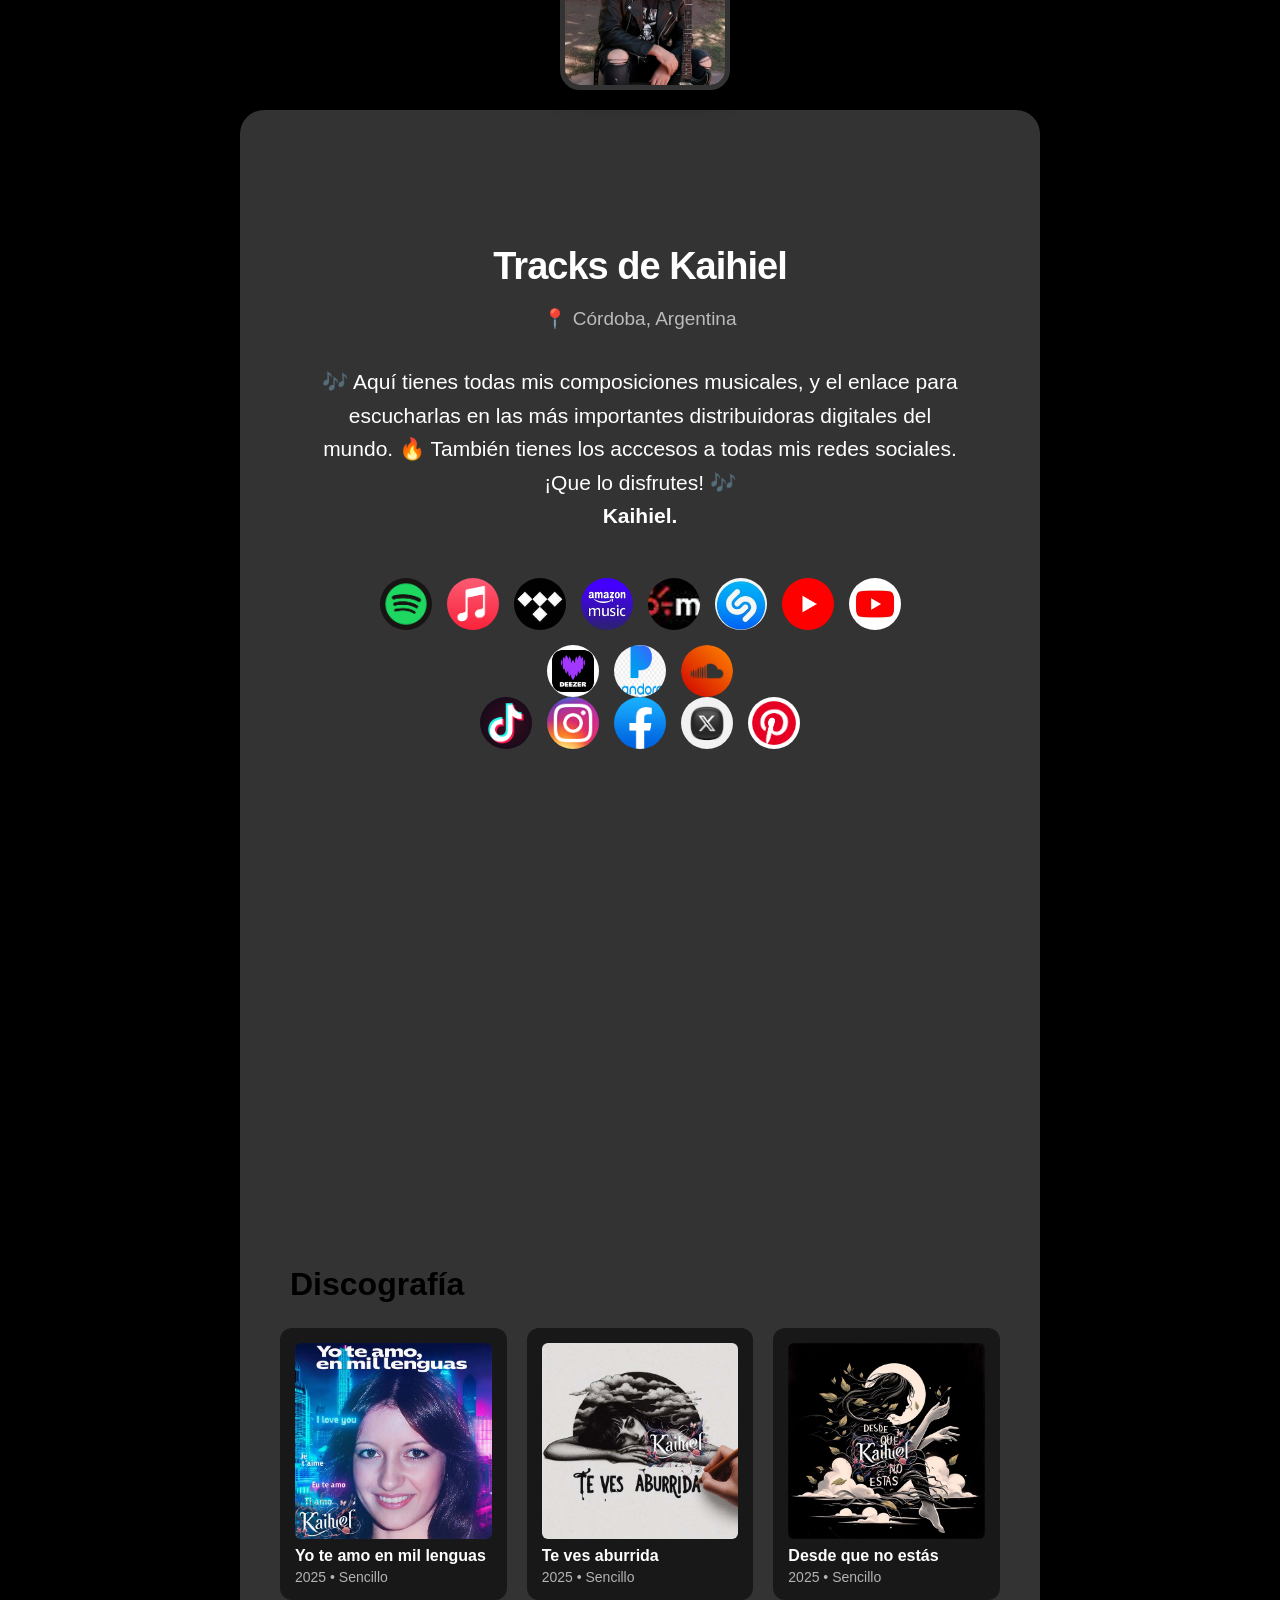
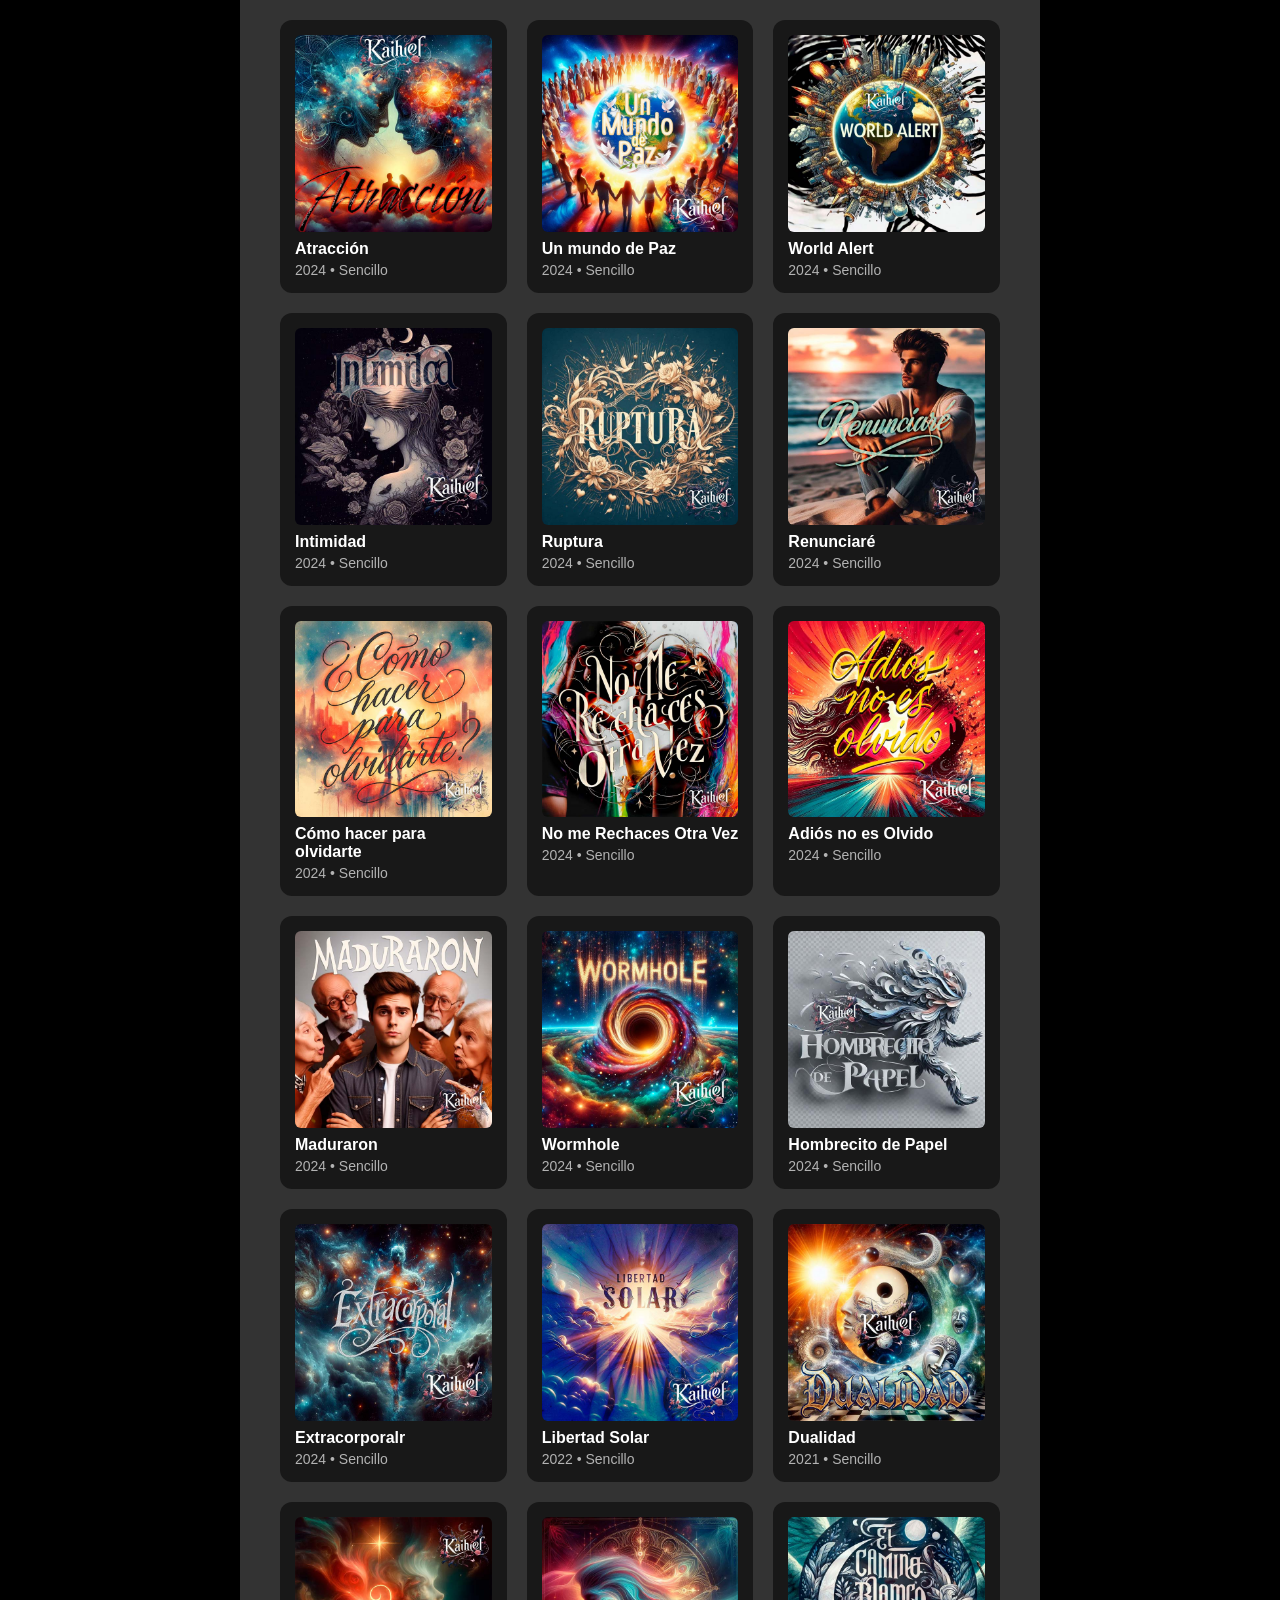
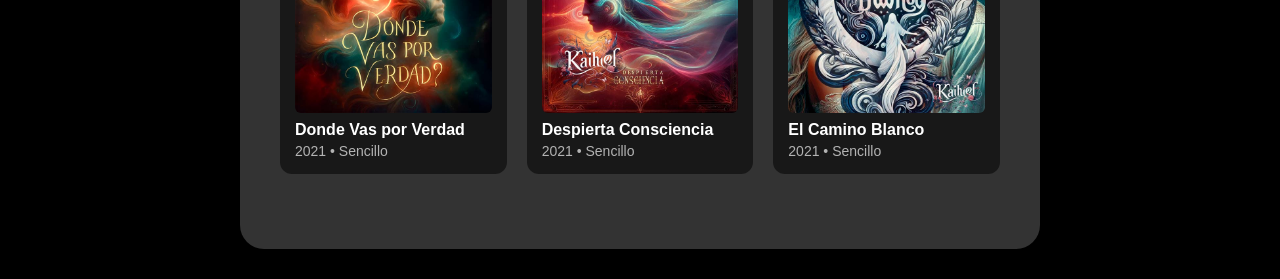
==== index.html @ 5fe884c2 "Update index.html" ====
<!DOCTYPE HTML PUBLIC "-//W3C//DTD HTML 4.01 Transitional//EN" "http://www.w3.org/TR/html4/loose.dtd">
<html>
<head>
    <title>Tracks de Kaihiel</title>
    <meta name="viewport" content="width=device-width, initial-scale=1.5">
    <meta http-equiv="Content-Type" content="text/html; charset=UTF-8">
    <link rel="stylesheet" type="text/css" href="estilos.css">
</head>
<body>

<div id="wrapper">
    <div id="main-card">
        <img src="Kaihiel.png" title ="Kaihiel" alt="Kaihiel" class="floating-profile" onclick="this.classList.toggle('expanded')" tabindex="0">
        <h1>Tracks de Kaihiel</h1>
        <p class="location">📍 Córdoba, Argentina</p>
        <div class="bio-text">
            🎶 Aquí tienes todas mis composiciones musicales, y el enlace para escucharlas en las más importantes distribuidoras digitales del mundo. 🔥 También tienes los acccesos a todas mis redes sociales. ¡Que lo disfrutes! 🎶<br>
            <strong>Kaihiel.</strong>
        </div>
        <div class="social-icons">
		<div class="icon-group">
            <a href="https://open.spotify.com/intl-es/artist/7dtvujcEKRp08AhZ7mkC0C" class="icon-link" title="Spotify"><img src="spotify.png" alt="Spotify"></a>
            <a href="https://music.apple.com/us/artist/kaihiel/1562839597" class="icon-link" title="Apple"><img src="apple music.png" alt="Apple Music"></a>
            <a href="https://tidal.com/artist/24408671" class="icon-link" title="Tidal"><img src="Tidal.jpg" alt="Tidal"></a>
            <a href="https://amazon.com/music/player/artists/B092JQ3VVH" class="icon-link" title="Amazon"><img src="Amazon.jpg" alt="Amazon Music"></a>
            <a href="https://www.claromusica.com/artist/6220715/AR" class="icon-link" title="Claro"><img src="Claro Music.jpg" alt="Claro Music"></a>
            <a href="https://www.shazam.com/artist/kaihiel/1562839597" class="icon-link" title="Shazam"><img src="Shazam.jpg" alt="Shazam"></a>
            <a href="https://www.youtube.com/@kaihiel" class="icon-link" title="YouTube"><img src="youtube.png" alt="YouTube"></a>
            <a href="https://music.youtube.com/channel/UCdynaFPEkUC-YnowalGPvJg" class="icon-link" title="YouTube Music"><img src="YouTube Music.jpg" alt="YouTube Music"></a>
            <a href="https://www.deezer.com/es/artist/129822742" class="icon-link" title="Deezer"><img src="deezer.jpg" alt="Deezer"></a>
            <a href="https://www.pandora.com/artist/kaihiel/ARqw4wPjZ7nP3lq" class="icon-link" title="Pandora"><img src="pandora.png" alt="Pandora"></a>
            <a href="https://soundcloud.com/kaihiel-music" class="icon-link" title="Soundcloud"><img src="soundcloud.png" alt="Soundcloud"></a>
        </div>
		
<div class="icon-group">
            <a href="https://www.tiktok.com/@kaihiel" class="icon-link" title="TikTok"><img src="tiktok.png" alt="TikTok"></a>
            <a href="https://instagram.com/kaihiel" class="icon-link" title="Instragam"><img src="instagram.png" alt="Instagram"></a>
            <a href="https://www.facebook.com/Kaihiel" class="icon-link" title="Facebook"><img src="facebook.png" alt="Facebook"></a>
			<a href="https://x.com/kaihiel" class="icon-link" title="X"><img src="X.png" alt="X"></a>
            <a href="https://ar.pinterest.com/kaihiel/" class="icon-link" title="Pinterest"><img src="pinterest.png" alt="Pinterest"></a>
        </div>
    </div>

    <div class="video-section">
        <div class="video-container">
            <iframe src="https://www.youtube.com/embed/-CoY1_JvEzQ" title="kaihiel - DESPIERTA CONSCIENCIA" frameborder="0" allow="accelerometer; autoplay; clipboard-write; encrypted-media; gyroscope; picture-in-picture; web-share" allowfullscreen></iframe>
        </div>
    </div>

    <div id="discography-section">
        <h2 class="section-title">Discografía</h2>
        <div class="albums-grid">

            <div class="album-card" onclick="loadSong('https://open.spotify.com/embed/album/1T506V0TpHHjUrXEIkkWwL?utm_source=generator')">
                <div class="cover-wrapper">
                    <img src="21 Yo te amo en mil lenguas - Portada.jpg" alt="Yo te amo en mil lenguas">
                    <div class="play-overlay"><div class="play-icon"></div></div>
                </div>
                <h3>Yo te amo en mil lenguas</h3>
                <p>2025 • Sencillo</p>
            </div>

            <div class="album-card" onclick="loadSong('https://open.spotify.com/embed/album/4Dgl8jLNEsI42kCJyl3b6J?utm_source=generator')">
                <div class="cover-wrapper">
                    <img src="20 Te ves aburrida - Portada.jpg" alt="Te ves aburrida">
                    <div class="play-overlay"><div class="play-icon"></div></div>
                </div>
                <h3>Te ves aburrida</h3>
                <p>2025 • Sencillo</p>
            </div>

            <div class="album-card" onclick="loadSong('https://open.spotify.com/embed/album/6Qbb5xgWLNXabm9kcEeXSp?utm_source=generator')">
                <div class="cover-wrapper">
                    <img src="19 Desde que no estás - Portada.jpg" alt="Desde que no estás">
                    <div class="play-overlay"><div class="play-icon"></div></div>
                </div>
                <h3>Desde que no estás</h3>
                <p>2025 • Sencillo</p>
            </div>

            <div class="album-card" onclick="loadSong('https://open.spotify.com/embed/album/1Bs3m2zX9jn7U6OhXLsowG?utm_source=generator')">
                <div class="cover-wrapper">
                    <img src="18 Atracción - Portada.jpg" alt="Atracción">
                    <div class="play-overlay"><div class="play-icon"></div></div>
                </div>
                <h3>Atracción</h3>
                <p>2024 • Sencillo</p>
            </div>

            <div class="album-card" onclick="loadSong('https://open.spotify.com/embed/album/0TffJCyNWwBPTFphyFD3ni?utm_source=generator')">
                <div class="cover-wrapper">
                    <img src="17 Un mundo de Paz - Portada 2026.jpg" alt="Un mundo de Paz">
                    <div class="play-overlay"><div class="play-icon"></div></div>
                </div>
                <h3>Un mundo de Paz</h3>
                <p>2024 • Sencillo</p>
            </div>

            <div class="album-card" onclick="loadSong('https://open.spotify.com/embed/album/1G9kzJxGf55cSk0MqXVwhN?utm_source=generator')">
                <div class="cover-wrapper">
                    <img src="16 World Alert - Portada.jpg" alt="World Alert">
                    <div class="play-overlay"><div class="play-icon"></div></div>
                </div>
                <h3>World Alert</h3>
                <p>2024 • Sencillo</p>
            </div>

            <div class="album-card" onclick="loadSong('https://open.spotify.com/embed/album/1vrvcxgYzcLJ1pIWbiXJiS?utm_source=generator')">
                <div class="cover-wrapper">
                    <img src="15 Intimidad - Portada 2026.jpg" alt="Intimidad">
                    <div class="play-overlay"><div class="play-icon"></div></div>
                </div>
                <h3>Intimidad</h3>
                <p>2024 • Sencillo</p>
            </div>

            <div class="album-card" onclick="loadSong('https://open.spotify.com/embed/album/75FFiN7RpqEtVQOO27BbDU?utm_source=generator')">
                <div class="cover-wrapper">
                    <img src="14 Ruptura - Portada.jpg" alt="Ruptura">
                    <div class="play-overlay"><div class="play-icon"></div></div>
                </div>
                <h3>Ruptura</h3>
                <p>2024 • Sencillo</p>
            </div>

            <div class="album-card" onclick="loadSong('https://open.spotify.com/embed/album/5bGkMyEACLNIircNbHCV6y?utm_source=generator')">
                <div class="cover-wrapper">
                    <img src="13 Renunciaré - portada 2026.jpg" alt="Renunciaré">
                    <div class="play-overlay"><div class="play-icon"></div></div>
                </div>
                <h3>Renunciaré</h3>
                <p>2024 • Sencillo</p>
            </div>

            <div class="album-card" onclick="loadSong('https://open.spotify.com/embed/album/5s5dGxfLfldGgfyiWUZaWW?utm_source=generator')">
                <div class="cover-wrapper">
                    <img src="12 Cómo hacer para olvidarte - Portada 2026.jpg" alt="Cómo hacer para olvidarte">
                    <div class="play-overlay"><div class="play-icon"></div></div>
                </div>
                <h3>Cómo hacer para olvidarte</h3>
                <p>2024 • Sencillo</p>
            </div>

            <div class="album-card" onclick="loadSong('https://open.spotify.com/embed/album/0IBC8am52rLKUYzDywdReo?utm_source=generator')">
                <div class="cover-wrapper">
                    <img src="11 No me rechaces otra vez - Portada 2026.jpg" alt="No me Rechaces Otra Vez">
                    <div class="play-overlay"><div class="play-icon"></div></div>
                </div>
                <h3>No me Rechaces Otra Vez</h3>
                <p>2024 • Sencillo</p>
            </div>

            <div class="album-card" onclick="loadSong('https://open.spotify.com/embed/album/7c53TbLIAXFpOGUAbkczuz?utm_source=generator')">
                <div class="cover-wrapper">
                    <img src="10 Adiós no es olvido - Portada 2026.jpg" alt="Adiós no es Olvido">
                    <div class="play-overlay"><div class="play-icon"></div></div>
                </div>
                <h3>Adiós no es Olvido</h3>
                <p>2024 • Sencillo</p>
            </div>

            <div class="album-card" onclick="loadSong('https://open.spotify.com/embed/album/0Zx9XN3BHfGhL3fXZF9tF1?utm_source=generator')">
                <div class="cover-wrapper">
                    <img src="09 Maduraron - Protada 2026.jpg" alt="Maduraron">
                    <div class="play-overlay"><div class="play-icon"></div></div>
                </div>
                <h3>Maduraron</h3>
                <p>2024 • Sencillo</p>
            </div>

            <div class="album-card" onclick="loadSong('https://open.spotify.com/embed/album/2o4RLUSgZBN4JqhvJ0o9LF?utm_source=generator')">
                <div class="cover-wrapper">
                    <img src="08 Wormhole - Portada 2026.jpg" alt="Wormhole">
                    <div class="play-overlay"><div class="play-icon"></div></div>
                </div>
                <h3>Wormhole</h3>
                <p>2024 • Sencillo</p>
            </div>

            <div class="album-card" onclick="loadSong('https://open.spotify.com/embed/album/2cGMWY3aWDWnUhpaTBZ5rB?utm_source=generator')">
                <div class="cover-wrapper">
                    <img src="07 Hombrecito de Papel - Portada 2026.jpg" alt="Hombrecito de Papel">
                    <div class="play-overlay"><div class="play-icon"></div></div>
                </div>
                <h3>Hombrecito de Papel</h3>
                <p>2024 • Sencillo</p>
            </div>
            
            <div class="album-card" onclick="loadSong('https://open.spotify.com/embed/album/7xV4xnTbl1Ak41NCHZcvxB?utm_source=generator')">
                <div class="cover-wrapper">
                    <img src="06 Extracorporal - Portada 2026.jpg" alt="Extracorporal">
                    <div class="play-overlay"><div class="play-icon"></div></div>
                </div>
                <h3>Extracorporalr</h3>
                <p>2024 • Sencillo</p>
            </div>
            
            <div class="album-card" onclick="loadSong('https://open.spotify.com/embed/album/73HvepRkumDbmVhpwdjTzm?utm_source=generator')">
                <div class="cover-wrapper">
                    <img src="05 Libertad Solar - Portada 2026.jpg" alt="Libertad Solar">
                    <div class="play-overlay"><div class="play-icon"></div></div>
                </div>
                <h3>Libertad Solar</h3>
                <p>2022 • Sencillo</p>
            </div>
            
            <div class="album-card" onclick="loadSong('https://open.spotify.com/embed/album/3nf0Phiq4hs6on0hZqkorv?utm_source=generator')">
                <div class="cover-wrapper">
                    <img src="04 Dualidad - Portada.jpg" alt="Dualidad">
                    <div class="play-overlay"><div class="play-icon"></div></div>
                </div>
                <h3>Dualidad</h3>
                <p>2021 • Sencillo</p>
            </div>

            <div class="album-card" onclick="loadSong('https://open.spotify.com/embed/album/7iKkGJQ3YbFJsHSqrNm0Oz?utm_source=generator')">
                <div class="cover-wrapper">
                    <img src="03 Dónde as por verdad  2026 - Portada.jpg" alt="Donde Vas por Verdad">
                    <div class="play-overlay"><div class="play-icon"></div></div>
                </div>
                <h3>Donde Vas por Verdad</h3>
                <p>2021 • Sencillo</p>
            </div>

            <div class="album-card" onclick="loadSong('https://open.spotify.com/embed/track/1v7K78TcqS9GzK5S1wuVEM?utm_source=generator')">
                <div class="cover-wrapper">
                    <img src="02 Despierta Consciencia - Portada.jpg" alt="Despierta Consciencia">
                    <div class="play-overlay"><div class="play-icon"></div></div>
                </div>
                <h3>Despierta Consciencia</h3>
                <p>2021 • Sencillo</p>
            </div>

            <div class="album-card" onclick="loadSong('https://open.spotify.com/embed/track/5cOeWUez1Jf2Jr3aXOcYvq?utm_source=generator')">
                <div class="cover-wrapper">
                    <img src="01 El Camino Blanco - Portada.jpg" alt="El Camino Blanco">
                    <div class="play-overlay"><div class="play-icon"></div></div>
                </div>
                <h3>El Camino Blanco</h3>
                <p>2021 • Sencillo</p>
            </div>

        </div>

        <div id="player-container" style="margin-top: 30px; display: none;">
            <div id="spotify-player"></div>
        </div>
    </div>
</div>

<script type="text/javascript">
function loadSong(urlSpotify) {
    var container = document.getElementById('player-container');
    var playerDiv = document.getElementById('spotify-player');
    
    container.style.display = 'block';
    
    // Aquí se inyecta el link real en tu estructura de iframe
    playerDiv.innerHTML = '<iframe data-testid="embed-iframe" style="border-radius:12px" src="' + urlSpotify + '" width="100%" height="352" frameBorder="0" allowfullscreen="" allow="autoplay; clipboard-write; encrypted-media; fullscreen; picture-in-picture" loading="lazy"></iframe>';
    
    window.scrollTo({ top: container.offsetTop - 20, behavior: 'smooth' });
}
</script>

</body>
</html>
---- estilos.css ----
/* 1. RESET Y FONDO TOTAL */
html, body {
    margin: 0;
    padding: 0;
    width: 100%;
    background-color: #000000;
    font-family: Arial, Helvetica, sans-serif;
    -webkit-text-size-adjust: 100%;
}

/* 2. CONTENEDOR PRINCIPAL AL 100% ANCHO */
#wrapper {
    width: 100%;
    margin: 0;
    padding-top: 110px; /* Espacio para la foto flotante */
    text-align: center;
}

/* 3. TARJETA GRIS (Full Width en móviles) */
#main-card {
    background-color: #333333; /* Gris oscuro al 100% */
    width: 100%;
    box-sizing: border-box;
    padding: 100px 25px 50px 25px;
    margin-bottom: 30px;
}

/* Recuperar bordes redondeados solo en PC */
@media (min-width: 850px) {
    #wrapper {
        width: 90%;
        max-width: 800px;
        margin: 0 auto;
    }
    #main-card, .video-section {
        border-radius: 24px;
        width: 100%;
    }
}

/* 4. PERFIL FLOTANTE */
.floating-profile {
    width: 160px;
    height: 160px;
    border-radius: 20px;
    position: absolute;
    top: -80px; 
    left: 50%;
    margin-left: -80px; 
    border: 5px solid #333333;
    object-fit: cover;
    box-shadow: 0 8px 20px rgba(0,0,0,0.6);
    z-index: 10;
}

/* 5. TEXTOS Y TÍTULO (Vuelve a ser blanco) */
h1 {
    font-size: 38px;
    margin: 35px 0 10px 0;
    font-weight: bold;
    color: #ffffff; /* BLANCO Y LEGIBLE */
    letter-spacing: -1px;
}

.location {
    color: #bbbbbb;
    font-size: 19px;
    margin-bottom: 35px;
}

.bio-text {
    font-size: 21px; /* Zoom máximo */
    line-height: 1.6;
    margin-bottom: 45px;
    color: #ffffff;
    padding: 0 15px;
    max-width: 650px;
    margin-left: auto;
    margin-right: auto;
}

/* 6. ICONOS JERARQUIZADOS */
.icon-group {
    display: flex;
    justify-content: center;
    flex-wrap: wrap;
    gap: 15px;
    margin: 0 auto;
    max-width: 550px;
}

/* Separación inteligente entre grupos */
.music-group {
    margin-bottom: 25px; /* Espacio para separar de las redes */
}

.icon-link {
    width: 52px; /* Tamaño táctil */
    height: 52px;
    transition: transform 0.2s;
}

.icon-link img {
    width: 100%;
    height: 100%;
    border-radius: 50%;
}

/* 7. VIDEO Y DISCOGRAFÍA */
.video-section {
    width: 100%;
    box-sizing: border-box;
    padding: 15px;
    background-color: #333333;
    margin-bottom: 30px;
}

@media (min-width: 850px) {
    .video-section { border-radius: 24px; }
}

.video-container { position: relative; padding-bottom: 56.25%; height: 0; }
.video-container iframe { position: absolute; top: 0; left: 0; width: 100%; height: 100%; border-radius: 12px; }

#discography-section { width: 100%; box-sizing: border-box; padding: 25px 15px; text-align: left; }
.section-title { font-size: 32px; font-weight: bold; margin-bottom: 25px; padding-left: 10px; }
.albums-grid { display: grid; grid-template-columns: repeat(2, 1fr); gap: 20px; }

@media (min-width: 600px) {
    .albums-grid { grid-template-columns: repeat(auto-fill, minmax(170px, 1fr)); }
}

.album-card { background-color: #181818; padding: 15px; border-radius: 12px; cursor: pointer; position: relative; }
.cover-wrapper img { width: 100%; aspect-ratio: 1/1; border-radius: 6px; }
.play-overlay { position: absolute; right: 10px; bottom: 10px; width: 45px; height: 45px; background-color: #1ed760; border-radius: 50%; display: flex; justify-content: center; align-items: center; opacity: 0; transition: 0.3s; }
.album-card:hover .play-overlay { opacity: 1; }
.play-icon { width: 0; height: 0; border-top: 9px solid transparent; border-bottom: 9px solid transparent; border-left: 14px solid black; margin-left: 3px; }
.album-card h3 { font-size: 16px; margin: 8px 0 0 0; color: #fff; }
.album-card p { font-size: 14px; color: #b3b3b3; margin: 4px 0 0 0; }
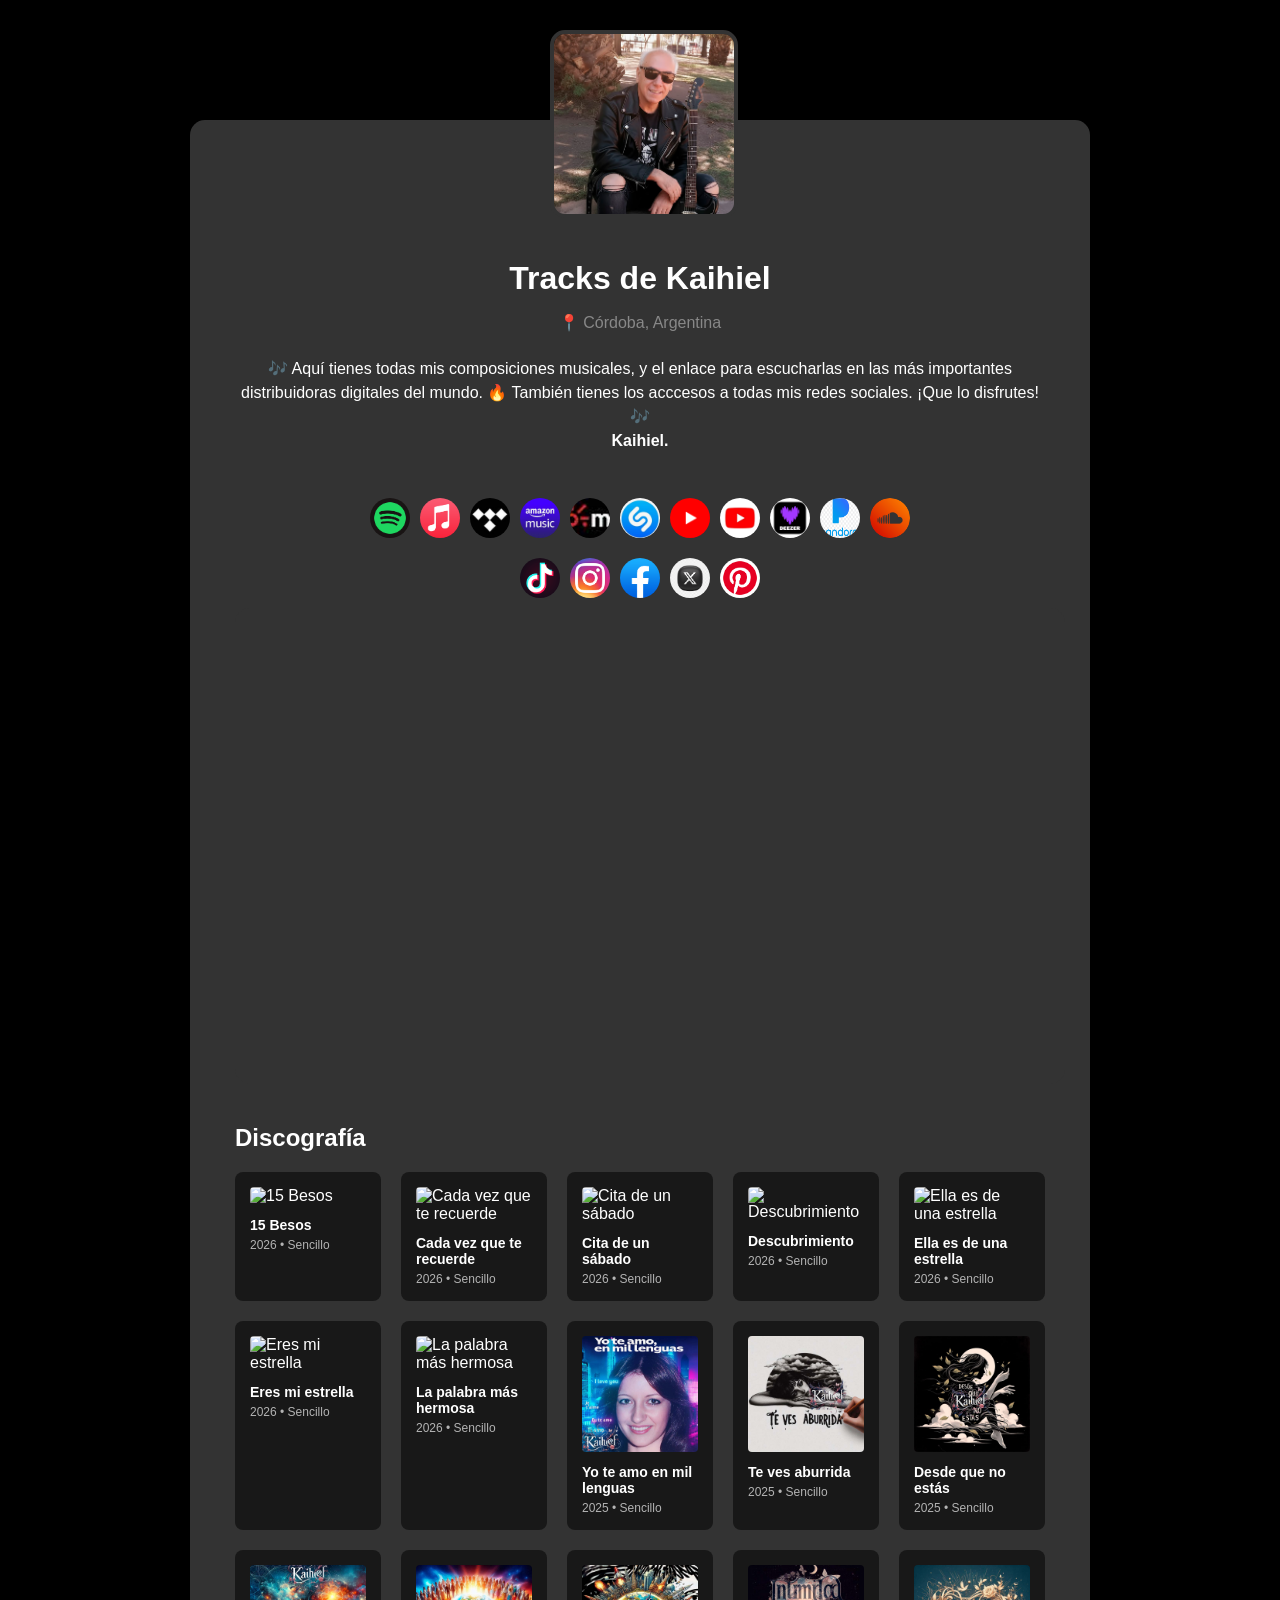
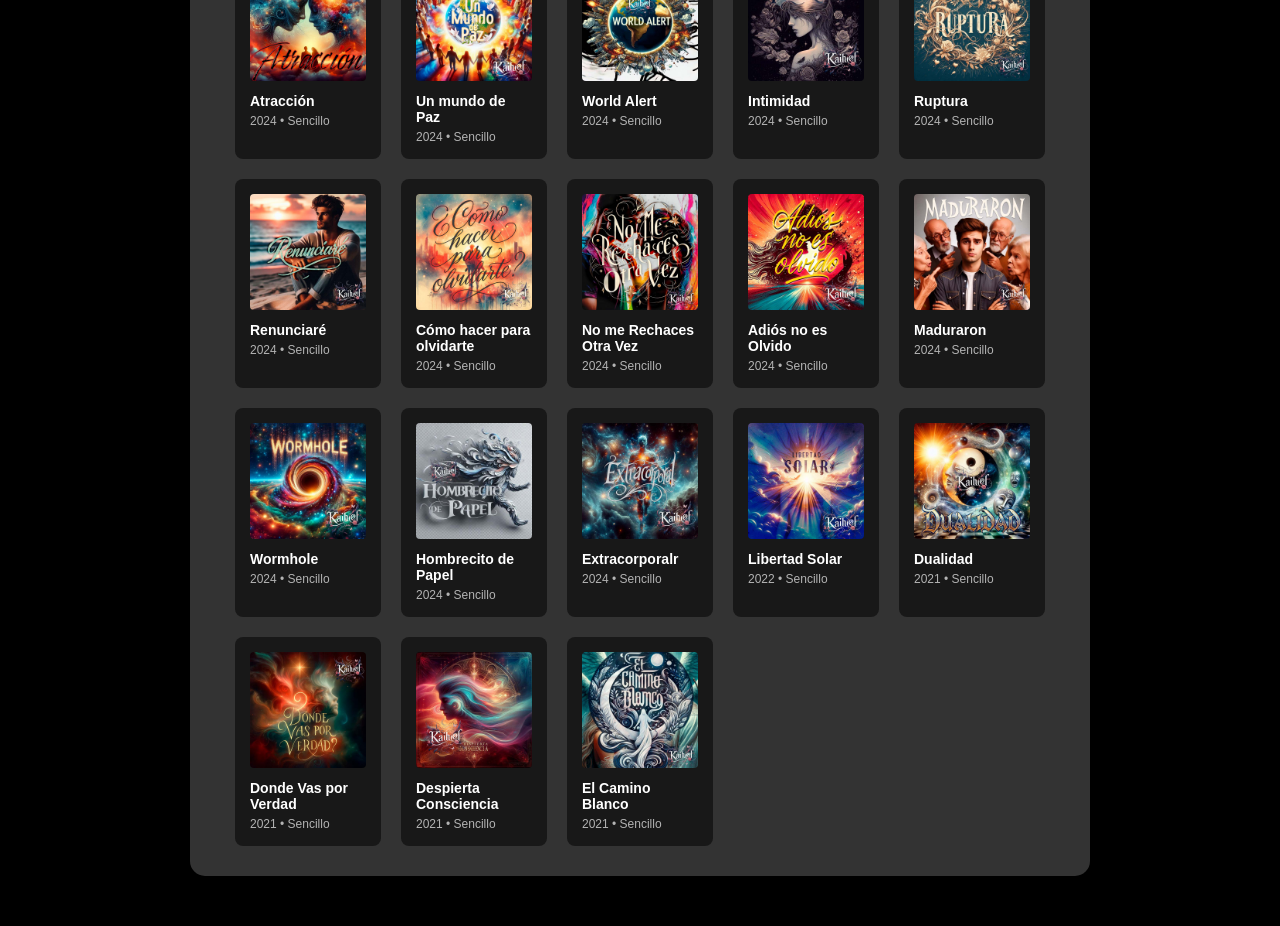
==== commit dc05b118: "Update index.html" ====
--- a/index.html
+++ b/index.html
@@ -52,6 +52,65 @@
         <h2 class="section-title">Discografía</h2>
         <div class="albums-grid">
 
+            <div class="album-card" onclick="loadSong('https://open.spotify.com/embed/album/3hJD9Df9U5PAT2CjLveUOw?utm_source=generator')">
+                <div class="cover-wrapper">
+                    <img src="15-Besos.jpg" alt="15 Besos">
+                    <div class="play-overlay"><div class="play-icon"></div></div>
+                </div>
+                <h3>15 Besos</h3>
+                <p>2026 • Sencillo</p>
+            </div>
+            <div class="album-card" onclick="loadSong('https://open.spotify.com/embed/album/6pJi0GJWLyVrtEA5CUso7U?utm_source=generator')">
+                <div class="cover-wrapper">
+                    <img src="Cada-vez-que-te-recuerde.jpg" alt="Cada vez que te recuerde">
+                    <div class="play-overlay"><div class="play-icon"></div></div>
+                </div>
+                <h3>Cada vez que te recuerde</h3>
+                <p>2026 • Sencillo</p>
+            </div>
+            <div class="album-card" onclick="loadSong('https://open.spotify.com/embed/album/7hgsuvDgxcAeBH8pt4OzrH?utm_source=generator')">
+                <div class="cover-wrapper">
+                    <img src="Cita-de-un-sábado.jpg" alt="Cita de un sábado">
+                    <div class="play-overlay"><div class="play-icon"></div></div>
+                </div>
+                <h3>Cita de un sábado</h3>
+                <p>2026 • Sencillo</p>
+            </div>
+            <div class="album-card" onclick="loadSong('https://open.spotify.com/embed/album/3QksHKoB19mJzZjbds2ztN?utm_source=generator')">
+                <div class="cover-wrapper">
+                    <img src="Descubrimiento.jpg" alt="Descubrimiento">
+                    <div class="play-overlay"><div class="play-icon"></div></div>
+                </div>
+                <h3>Descubrimiento</h3>
+                <p>2026 • Sencillo</p>
+            </div>
+            <div class="album-card" onclick="loadSong('https://open.spotify.com/embed/album/1LhHt4QEmFWddc9gAsj0Ai?utm_source=generator')">
+                <div class="cover-wrapper">
+                    <img src="Ella-es-de-una-estrella.jpg" alt="Ella es de una estrella">
+                    <div class="play-overlay"><div class="play-icon"></div></div>
+                </div>
+                <h3>Ella es de una estrella</h3>
+                <p>2026 • Sencillo</p>
+            </div>
+            <div class="album-card" onclick="loadSong('https://open.spotify.com/embed/album/2BxylmngE9ZZsV4GO0fLOm?utm_source=generator')">
+                <div class="cover-wrapper">
+                    <img src="Eres-mi-estrella.jpg" alt="Eres mi estrella">
+                    <div class="play-overlay"><div class="play-icon"></div></div>
+                </div>
+                <h3>Eres mi estrella</h3>
+                <p>2026 • Sencillo</p>
+            </div>
+            <div class="album-card" onclick="loadSong('https://open.spotify.com/embed/album/0TAL2G2rO4IbtaiDgnl4un?utm_source=generator')">
+                <div class="cover-wrapper">
+                    <img src="La-palabra-más-hermosa.jpg" alt="La palabra más hermosa">
+                    <div class="play-overlay"><div class="play-icon"></div></div>
+                </div>
+                <h3>La palabra más hermosa</h3>
+                <p>2026 • Sencillo</p>
+            </div>
+
+
+			
             <div class="album-card" onclick="loadSong('https://open.spotify.com/embed/album/1T506V0TpHHjUrXEIkkWwL?utm_source=generator')">
                 <div class="cover-wrapper">
                     <img src="21 Yo te amo en mil lenguas - Portada.jpg" alt="Yo te amo en mil lenguas">
--- a/estilos.css
+++ b/estilos.css
@@ -1,103 +1,96 @@
-/* 1. RESET Y FONDO TOTAL */
-html, body {
+body {
+    background-color: #000000;
+    color: #ffffff;
+    font-family: Arial, Helvetica, sans-serif;
     margin: 0;
     padding: 0;
-    width: 100%;
-    background-color: #000000;
-    font-family: Arial, Helvetica, sans-serif;
-    -webkit-text-size-adjust: 100%;
 }
 
-/* 2. CONTENEDOR PRINCIPAL AL 100% ANCHO */
 #wrapper {
-    width: 100%;
-    margin: 0;
-    padding-top: 110px; /* Espacio para la foto flotante */
-    text-align: center;
+    width: 95%; /* Aprovecha más el ancho en celulares */
+    max-width: 900px; /* Más ancho en computadoras */
+    margin: 120px auto 50px auto;
 }
 
-/* 3. TARJETA GRIS (Full Width en móviles) */
 #main-card {
-    background-color: #333333; /* Gris oscuro al 100% */
-    width: 100%;
-    box-sizing: border-box;
-    padding: 100px 25px 50px 25px;
-    margin-bottom: 30px;
+    background-color: #333333;
+    padding: 60px 5% 30px 5%; /* Padding porcentual para adaptarse mejor */
+    border-radius: 15px;
+    position: relative;
+    text-align: center;
+    margin-bottom: 25px;
 }
+.floating-profile {
+    /* --- TUS ESTILOS ORIGINALES --- */
+    width: 180px;
+    height: 180px;
+    border-radius: 15px;
+    position: absolute;
+    top: -90px; 
+    left: 50%;
+    margin-left: -90px; 
+    border: 4px solid #333333;
+    object-fit: cover;
+    background-color: #1a1a1a; /* Evita huecos transparentes mientras carga */
 
-/* Recuperar bordes redondeados solo en PC */
-@media (min-width: 850px) {
-    #wrapper {
-        width: 90%;
-        max-width: 800px;
-        margin: 0 auto;
-    }
-    #main-card, .video-section {
-        border-radius: 24px;
-        width: 100%;
-    }
-}
-
-/* 4. PERFIL FLOTANTE */
-.floating-profile {
-    width: 160px;
-    height: 160px;
-    border-radius: 20px;
-    position: absolute;
-    top: -80px; 
-    left: 50%;
-    margin-left: -80px; 
-    border: 5px solid #333333;
-    object-fit: cover;
-    box-shadow: 0 8px 20px rgba(0,0,0,0.6);
+    /* --- PREPARACIÓN PARA EL EFECTO --- */
+    cursor: zoom-in;
+    transition: all 0.3s ease-in-out;
     z-index: 10;
 }
 
-/* 5. TEXTOS Y TÍTULO (Vuelve a ser blanco) */
+/* --- EFECTO AL CLICAR (FOCUS) --- */
+.floating-profile.expanded {
+    outline: none;
+    cursor: zoom-out;
+    position: fixed;
+    top: 50%;
+    left: 50%;
+    margin-left: 0;
+    transform: translate(-50%, -50%);
+    width: auto;
+    height: auto;
+    max-width: 90vw;
+    max-height: 80vh;
+    z-index: 9999;
+    box-shadow: 0 0 100px rgba(0,0,0,0.9);
+    border-radius: 10px;
+}
+
 h1 {
-    font-size: 38px;
-    margin: 35px 0 10px 0;
-    font-weight: bold;
-    color: #ffffff; /* BLANCO Y LEGIBLE */
-    letter-spacing: -1px;
+    font-size: 32px;
+    margin-top: 80px;
+    margin-bottom: 5px;
 }
 
 .location {
-    color: #bbbbbb;
-    font-size: 19px;
+    color: #888;
+    font-size: 16px;
+    margin-bottom: 25px;
+}
+
+.bio-text {
+    font-size: 16px;
+    line-height: 1.5;
     margin-bottom: 35px;
 }
 
-.bio-text {
-    font-size: 21px; /* Zoom máximo */
-    line-height: 1.6;
-    margin-bottom: 45px;
-    color: #ffffff;
-    padding: 0 15px;
-    max-width: 650px;
-    margin-left: auto;
-    margin-right: auto;
+.social-icons {
+display: flex;
+    flex-direction: column; /* Apila los grupos verticalmente */
+    align-items: center;    /* Los centra horizontalmente */
+    gap: 20px;              /* <--- ESTA ES LA CLAVE: ajusta el espacio vertical entre filas */
+    padding: 10px;          /* Espacio opcional dentro del cuadro gris */
 }
-
-/* 6. ICONOS JERARQUIZADOS */
 .icon-group {
     display: flex;
     justify-content: center;
     flex-wrap: wrap;
-    gap: 15px;
-    margin: 0 auto;
-    max-width: 550px;
+    gap: 10px;              /* Espacio horizontal entre iconos de la misma fila */
 }
-
-/* Separación inteligente entre grupos */
-.music-group {
-    margin-bottom: 25px; /* Espacio para separar de las redes */
-}
-
 .icon-link {
-    width: 52px; /* Tamaño táctil */
-    height: 52px;
-    transition: transform 0.2s;
+    width: 40px;
+    height: 40px;
 }
 
 .icon-link img {
@@ -106,34 +99,74 @@
     border-radius: 50%;
 }
 
-/* 7. VIDEO Y DISCOGRAFÍA */
+/* Sección de Video Independiente */
 .video-section {
     width: 100%;
-    box-sizing: border-box;
-    padding: 15px;
-    background-color: #333333;
-    margin-bottom: 30px;
+    background-color: #333333; /* Ahora coincide con la tarjeta */
+    border-radius: 15px;
+    overflow: hidden;
+    padding: 10px; /* Pequeño marco interno */
 }
 
-@media (min-width: 850px) {
-    .video-section { border-radius: 24px; }
+.video-container {
+    position: relative;
+    padding-bottom: 56.25%;
+    height: 0;
 }
 
-.video-container { position: relative; padding-bottom: 56.25%; height: 0; }
-.video-container iframe { position: absolute; top: 0; left: 0; width: 100%; height: 100%; border-radius: 12px; }
+.video-container iframe {
+    position: absolute;
+    top: 0;
+    left: 0;
+    width: 100%;
+    height: 100%;
+    border-radius: 10px;
+}
+#discography-section { margin-top: 40px; text-align: left; }
+.section-title { color: #ffffff; font-size: 24px; margin-bottom: 20px; }
+.albums-grid { display: grid; grid-template-columns: repeat(auto-fill, minmax(140px, 1fr)); gap: 20px; }
+.album-card { background-color: #181818; padding: 15px; border-radius: 8px; cursor: pointer; transition: 0.3s; }
+.album-card:hover { background-color: #282828; }
+.cover-wrapper { position: relative; width: 100%; margin-bottom: 12px; }
+.cover-wrapper img { width: 100%; aspect-ratio: 1/1; border-radius: 4px; }
 
-#discography-section { width: 100%; box-sizing: border-box; padding: 25px 15px; text-align: left; }
-.section-title { font-size: 32px; font-weight: bold; margin-bottom: 25px; padding-left: 10px; }
-.albums-grid { display: grid; grid-template-columns: repeat(2, 1fr); gap: 20px; }
+/* Botón de Play verde */
+.play-overlay { 
+    position: absolute; right: 8px; bottom: 8px; width: 48px; height: 48px; 
+    background-color: #1ed760; border-radius: 50%; display: flex; 
+    justify-content: center; align-items: center; opacity: 0; 
+    transform: translateY(10px); transition: 0.3s; 
+}
+.album-card:hover .play-overlay { opacity: 1; transform: translateY(0); }
+.play-icon { width: 0; height: 0; border-top: 8px solid transparent; border-bottom: 8px solid transparent; border-left: 14px solid black; margin-left: 4px; }
 
-@media (min-width: 600px) {
-    .albums-grid { grid-template-columns: repeat(auto-fill, minmax(170px, 1fr)); }
+.album-card h3 { font-size: 14px; margin: 0; color: #fff; }
+/* Ajustes para pantallas pequeñas */
+@media (max-width: 480px) {
+    #wrapper {
+        margin-top: 100px; /* Menos espacio arriba en móviles */
+        width: 100%; /* Ocupa todo el ancho disponible */
+    }
+
+    #main-card {
+        border-radius: 0; /* Opcional: quita bordes redondeados en móvil para un look más moderno */
+        padding-top: 80px;
+    }
+
+    h1 {
+        font-size: 26px; /* Texto un poco más pequeño para que no se corte */
+    }
+
+    .albums-grid {
+        grid-template-columns: repeat(2, 1fr); /* Muestra 2 discos por fila en lugar de 1 o 4 */
+        gap: 10px;
+    }
+
+    .floating-profile {
+        width: 140px;
+        height: 140px;
+        top: -70px;
+        margin-left: -70px;
+    }
 }
-
-.album-card { background-color: #181818; padding: 15px; border-radius: 12px; cursor: pointer; position: relative; }
-.cover-wrapper img { width: 100%; aspect-ratio: 1/1; border-radius: 6px; }
-.play-overlay { position: absolute; right: 10px; bottom: 10px; width: 45px; height: 45px; background-color: #1ed760; border-radius: 50%; display: flex; justify-content: center; align-items: center; opacity: 0; transition: 0.3s; }
-.album-card:hover .play-overlay { opacity: 1; }
-.play-icon { width: 0; height: 0; border-top: 9px solid transparent; border-bottom: 9px solid transparent; border-left: 14px solid black; margin-left: 3px; }
-.album-card h3 { font-size: 16px; margin: 8px 0 0 0; color: #fff; }
-.album-card p { font-size: 14px; color: #b3b3b3; margin: 4px 0 0 0; }
+.album-card p { font-size: 12px; color: #b3b3b3; margin: 5px 0 0 0; }
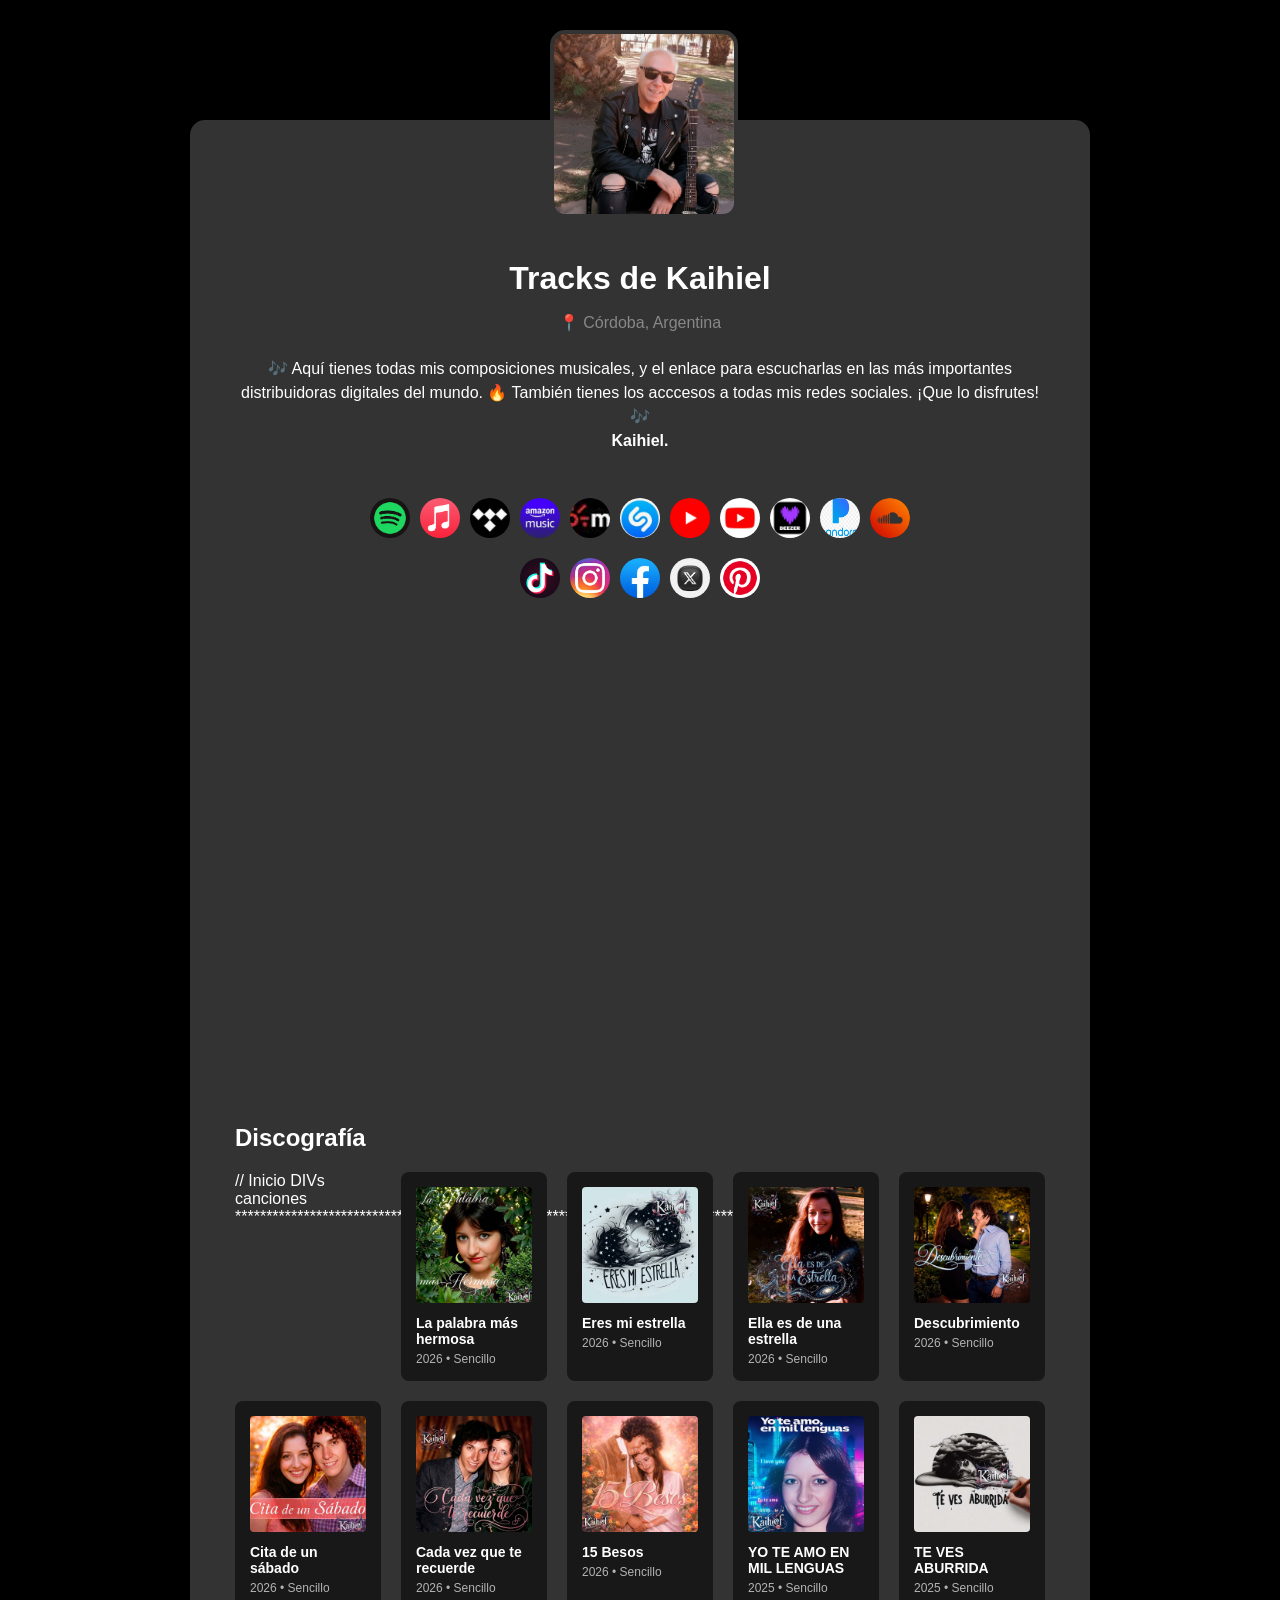
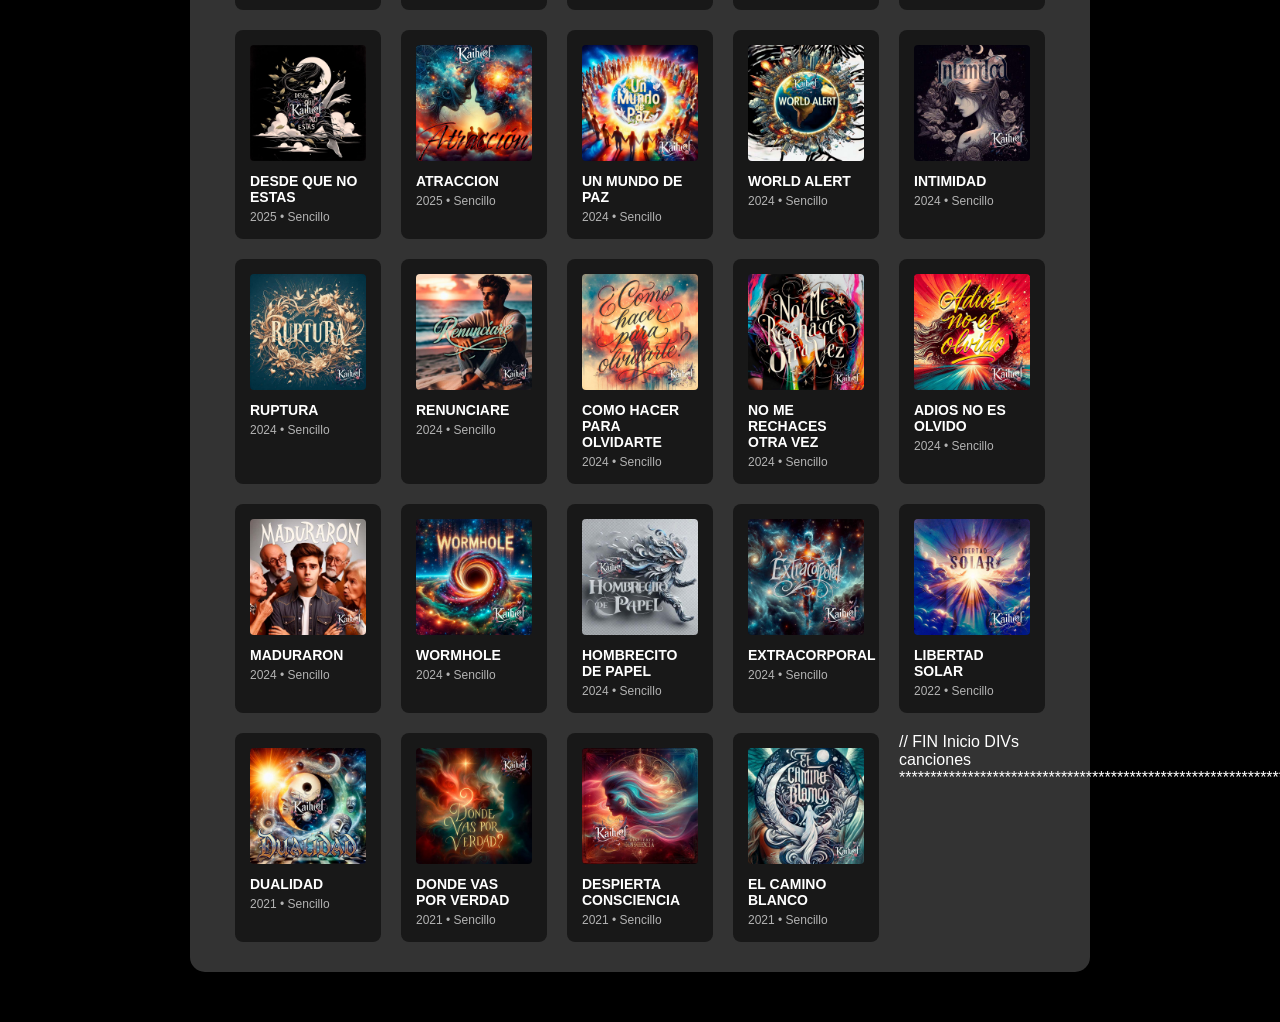
==== commit 4a9f371d: "Add files via upload" ====
--- a/index.html
+++ b/index.html
@@ -52,253 +52,233 @@
         <h2 class="section-title">Discografía</h2>
         <div class="albums-grid">
 
-            <div class="album-card" onclick="loadSong('https://open.spotify.com/embed/album/3hJD9Df9U5PAT2CjLveUOw?utm_source=generator')">
-                <div class="cover-wrapper">
-                    <img src="15-Besos.jpg" alt="15 Besos">
-                    <div class="play-overlay"><div class="play-icon"></div></div>
-                </div>
-                <h3>15 Besos</h3>
-                <p>2026 • Sencillo</p>
-            </div>
-            <div class="album-card" onclick="loadSong('https://open.spotify.com/embed/album/6pJi0GJWLyVrtEA5CUso7U?utm_source=generator')">
-                <div class="cover-wrapper">
-                    <img src="Cada-vez-que-te-recuerde.jpg" alt="Cada vez que te recuerde">
-                    <div class="play-overlay"><div class="play-icon"></div></div>
-                </div>
-                <h3>Cada vez que te recuerde</h3>
-                <p>2026 • Sencillo</p>
-            </div>
-            <div class="album-card" onclick="loadSong('https://open.spotify.com/embed/album/7hgsuvDgxcAeBH8pt4OzrH?utm_source=generator')">
-                <div class="cover-wrapper">
-                    <img src="Cita-de-un-sábado.jpg" alt="Cita de un sábado">
-                    <div class="play-overlay"><div class="play-icon"></div></div>
-                </div>
-                <h3>Cita de un sábado</h3>
-                <p>2026 • Sencillo</p>
-            </div>
-            <div class="album-card" onclick="loadSong('https://open.spotify.com/embed/album/3QksHKoB19mJzZjbds2ztN?utm_source=generator')">
-                <div class="cover-wrapper">
-                    <img src="Descubrimiento.jpg" alt="Descubrimiento">
-                    <div class="play-overlay"><div class="play-icon"></div></div>
-                </div>
-                <h3>Descubrimiento</h3>
-                <p>2026 • Sencillo</p>
-            </div>
-            <div class="album-card" onclick="loadSong('https://open.spotify.com/embed/album/1LhHt4QEmFWddc9gAsj0Ai?utm_source=generator')">
-                <div class="cover-wrapper">
-                    <img src="Ella-es-de-una-estrella.jpg" alt="Ella es de una estrella">
-                    <div class="play-overlay"><div class="play-icon"></div></div>
-                </div>
-                <h3>Ella es de una estrella</h3>
-                <p>2026 • Sencillo</p>
-            </div>
-            <div class="album-card" onclick="loadSong('https://open.spotify.com/embed/album/2BxylmngE9ZZsV4GO0fLOm?utm_source=generator')">
-                <div class="cover-wrapper">
-                    <img src="Eres-mi-estrella.jpg" alt="Eres mi estrella">
-                    <div class="play-overlay"><div class="play-icon"></div></div>
-                </div>
-                <h3>Eres mi estrella</h3>
-                <p>2026 • Sencillo</p>
-            </div>
-            <div class="album-card" onclick="loadSong('https://open.spotify.com/embed/album/0TAL2G2rO4IbtaiDgnl4un?utm_source=generator')">
-                <div class="cover-wrapper">
-                    <img src="La-palabra-más-hermosa.jpg" alt="La palabra más hermosa">
-                    <div class="play-overlay"><div class="play-icon"></div></div>
-                </div>
-                <h3>La palabra más hermosa</h3>
-                <p>2026 • Sencillo</p>
-            </div>
-
-
-			
-            <div class="album-card" onclick="loadSong('https://open.spotify.com/embed/album/1T506V0TpHHjUrXEIkkWwL?utm_source=generator')">
-                <div class="cover-wrapper">
-                    <img src="21 Yo te amo en mil lenguas - Portada.jpg" alt="Yo te amo en mil lenguas">
-                    <div class="play-overlay"><div class="play-icon"></div></div>
-                </div>
-                <h3>Yo te amo en mil lenguas</h3>
-                <p>2025 • Sencillo</p>
-            </div>
-
-            <div class="album-card" onclick="loadSong('https://open.spotify.com/embed/album/4Dgl8jLNEsI42kCJyl3b6J?utm_source=generator')">
-                <div class="cover-wrapper">
-                    <img src="20 Te ves aburrida - Portada.jpg" alt="Te ves aburrida">
-                    <div class="play-overlay"><div class="play-icon"></div></div>
-                </div>
-                <h3>Te ves aburrida</h3>
-                <p>2025 • Sencillo</p>
-            </div>
-
-            <div class="album-card" onclick="loadSong('https://open.spotify.com/embed/album/6Qbb5xgWLNXabm9kcEeXSp?utm_source=generator')">
-                <div class="cover-wrapper">
-                    <img src="19 Desde que no estás - Portada.jpg" alt="Desde que no estás">
-                    <div class="play-overlay"><div class="play-icon"></div></div>
-                </div>
-                <h3>Desde que no estás</h3>
-                <p>2025 • Sencillo</p>
-            </div>
-
-            <div class="album-card" onclick="loadSong('https://open.spotify.com/embed/album/1Bs3m2zX9jn7U6OhXLsowG?utm_source=generator')">
-                <div class="cover-wrapper">
-                    <img src="18 Atracción - Portada.jpg" alt="Atracción">
-                    <div class="play-overlay"><div class="play-icon"></div></div>
-                </div>
-                <h3>Atracción</h3>
-                <p>2024 • Sencillo</p>
-            </div>
-
-            <div class="album-card" onclick="loadSong('https://open.spotify.com/embed/album/0TffJCyNWwBPTFphyFD3ni?utm_source=generator')">
-                <div class="cover-wrapper">
-                    <img src="17 Un mundo de Paz - Portada 2026.jpg" alt="Un mundo de Paz">
-                    <div class="play-overlay"><div class="play-icon"></div></div>
-                </div>
-                <h3>Un mundo de Paz</h3>
-                <p>2024 • Sencillo</p>
-            </div>
-
-            <div class="album-card" onclick="loadSong('https://open.spotify.com/embed/album/1G9kzJxGf55cSk0MqXVwhN?utm_source=generator')">
-                <div class="cover-wrapper">
-                    <img src="16 World Alert - Portada.jpg" alt="World Alert">
-                    <div class="play-overlay"><div class="play-icon"></div></div>
-                </div>
-                <h3>World Alert</h3>
-                <p>2024 • Sencillo</p>
-            </div>
-
-            <div class="album-card" onclick="loadSong('https://open.spotify.com/embed/album/1vrvcxgYzcLJ1pIWbiXJiS?utm_source=generator')">
-                <div class="cover-wrapper">
-                    <img src="15 Intimidad - Portada 2026.jpg" alt="Intimidad">
-                    <div class="play-overlay"><div class="play-icon"></div></div>
-                </div>
-                <h3>Intimidad</h3>
-                <p>2024 • Sencillo</p>
-            </div>
-
-            <div class="album-card" onclick="loadSong('https://open.spotify.com/embed/album/75FFiN7RpqEtVQOO27BbDU?utm_source=generator')">
-                <div class="cover-wrapper">
-                    <img src="14 Ruptura - Portada.jpg" alt="Ruptura">
-                    <div class="play-overlay"><div class="play-icon"></div></div>
-                </div>
-                <h3>Ruptura</h3>
-                <p>2024 • Sencillo</p>
-            </div>
-
-            <div class="album-card" onclick="loadSong('https://open.spotify.com/embed/album/5bGkMyEACLNIircNbHCV6y?utm_source=generator')">
-                <div class="cover-wrapper">
-                    <img src="13 Renunciaré - portada 2026.jpg" alt="Renunciaré">
-                    <div class="play-overlay"><div class="play-icon"></div></div>
-                </div>
-                <h3>Renunciaré</h3>
-                <p>2024 • Sencillo</p>
-            </div>
-
-            <div class="album-card" onclick="loadSong('https://open.spotify.com/embed/album/5s5dGxfLfldGgfyiWUZaWW?utm_source=generator')">
-                <div class="cover-wrapper">
-                    <img src="12 Cómo hacer para olvidarte - Portada 2026.jpg" alt="Cómo hacer para olvidarte">
-                    <div class="play-overlay"><div class="play-icon"></div></div>
-                </div>
-                <h3>Cómo hacer para olvidarte</h3>
-                <p>2024 • Sencillo</p>
-            </div>
-
-            <div class="album-card" onclick="loadSong('https://open.spotify.com/embed/album/0IBC8am52rLKUYzDywdReo?utm_source=generator')">
-                <div class="cover-wrapper">
-                    <img src="11 No me rechaces otra vez - Portada 2026.jpg" alt="No me Rechaces Otra Vez">
-                    <div class="play-overlay"><div class="play-icon"></div></div>
-                </div>
-                <h3>No me Rechaces Otra Vez</h3>
-                <p>2024 • Sencillo</p>
-            </div>
-
-            <div class="album-card" onclick="loadSong('https://open.spotify.com/embed/album/7c53TbLIAXFpOGUAbkczuz?utm_source=generator')">
-                <div class="cover-wrapper">
-                    <img src="10 Adiós no es olvido - Portada 2026.jpg" alt="Adiós no es Olvido">
-                    <div class="play-overlay"><div class="play-icon"></div></div>
-                </div>
-                <h3>Adiós no es Olvido</h3>
-                <p>2024 • Sencillo</p>
-            </div>
-
-            <div class="album-card" onclick="loadSong('https://open.spotify.com/embed/album/0Zx9XN3BHfGhL3fXZF9tF1?utm_source=generator')">
-                <div class="cover-wrapper">
-                    <img src="09 Maduraron - Protada 2026.jpg" alt="Maduraron">
-                    <div class="play-overlay"><div class="play-icon"></div></div>
-                </div>
-                <h3>Maduraron</h3>
-                <p>2024 • Sencillo</p>
-            </div>
-
-            <div class="album-card" onclick="loadSong('https://open.spotify.com/embed/album/2o4RLUSgZBN4JqhvJ0o9LF?utm_source=generator')">
-                <div class="cover-wrapper">
-                    <img src="08 Wormhole - Portada 2026.jpg" alt="Wormhole">
-                    <div class="play-overlay"><div class="play-icon"></div></div>
-                </div>
-                <h3>Wormhole</h3>
-                <p>2024 • Sencillo</p>
-            </div>
-
-            <div class="album-card" onclick="loadSong('https://open.spotify.com/embed/album/2cGMWY3aWDWnUhpaTBZ5rB?utm_source=generator')">
-                <div class="cover-wrapper">
-                    <img src="07 Hombrecito de Papel - Portada 2026.jpg" alt="Hombrecito de Papel">
-                    <div class="play-overlay"><div class="play-icon"></div></div>
-                </div>
-                <h3>Hombrecito de Papel</h3>
-                <p>2024 • Sencillo</p>
-            </div>
-            
-            <div class="album-card" onclick="loadSong('https://open.spotify.com/embed/album/7xV4xnTbl1Ak41NCHZcvxB?utm_source=generator')">
-                <div class="cover-wrapper">
-                    <img src="06 Extracorporal - Portada 2026.jpg" alt="Extracorporal">
-                    <div class="play-overlay"><div class="play-icon"></div></div>
-                </div>
-                <h3>Extracorporalr</h3>
-                <p>2024 • Sencillo</p>
-            </div>
-            
-            <div class="album-card" onclick="loadSong('https://open.spotify.com/embed/album/73HvepRkumDbmVhpwdjTzm?utm_source=generator')">
-                <div class="cover-wrapper">
-                    <img src="05 Libertad Solar - Portada 2026.jpg" alt="Libertad Solar">
-                    <div class="play-overlay"><div class="play-icon"></div></div>
-                </div>
-                <h3>Libertad Solar</h3>
-                <p>2022 • Sencillo</p>
-            </div>
-            
-            <div class="album-card" onclick="loadSong('https://open.spotify.com/embed/album/3nf0Phiq4hs6on0hZqkorv?utm_source=generator')">
-                <div class="cover-wrapper">
-                    <img src="04 Dualidad - Portada.jpg" alt="Dualidad">
-                    <div class="play-overlay"><div class="play-icon"></div></div>
-                </div>
-                <h3>Dualidad</h3>
-                <p>2021 • Sencillo</p>
-            </div>
-
-            <div class="album-card" onclick="loadSong('https://open.spotify.com/embed/album/7iKkGJQ3YbFJsHSqrNm0Oz?utm_source=generator')">
-                <div class="cover-wrapper">
-                    <img src="03 Dónde as por verdad  2026 - Portada.jpg" alt="Donde Vas por Verdad">
-                    <div class="play-overlay"><div class="play-icon"></div></div>
-                </div>
-                <h3>Donde Vas por Verdad</h3>
-                <p>2021 • Sencillo</p>
-            </div>
-
-            <div class="album-card" onclick="loadSong('https://open.spotify.com/embed/track/1v7K78TcqS9GzK5S1wuVEM?utm_source=generator')">
-                <div class="cover-wrapper">
-                    <img src="02 Despierta Consciencia - Portada.jpg" alt="Despierta Consciencia">
-                    <div class="play-overlay"><div class="play-icon"></div></div>
-                </div>
-                <h3>Despierta Consciencia</h3>
-                <p>2021 • Sencillo</p>
-            </div>
-
-            <div class="album-card" onclick="loadSong('https://open.spotify.com/embed/track/5cOeWUez1Jf2Jr3aXOcYvq?utm_source=generator')">
-                <div class="cover-wrapper">
-                    <img src="01 El Camino Blanco - Portada.jpg" alt="El Camino Blanco">
-                    <div class="play-overlay"><div class="play-icon"></div></div>
-                </div>
-                <h3>El Camino Blanco</h3>
-                <p>2021 • Sencillo</p>
-            </div>
+    // Inicio DIVs canciones **************************************************************************************
+<div class="album-card" onclick="loadSong('https://www.youtube.com/embed/oTpB4futs3w')">
+    <div class="cover-wrapper">
+        <img src="La-palabra-más-hermosa.jpg" alt="La palabra más hermosa">
+        <div class="play-overlay"><div class="play-icon"></div></div>
+    </div>
+    <h3>La palabra más hermosa</h3>
+    <p>2026 • Sencillo</p>
+</div>
+<div class="album-card" onclick="loadSong('https://www.youtube.com/embed/vIT_Wwnmyyw')">
+    <div class="cover-wrapper">
+        <img src="Eres-mi-estrella.jpg" alt="Eres mi estrella">
+        <div class="play-overlay"><div class="play-icon"></div></div>
+    </div>
+    <h3>Eres mi estrella</h3>
+    <p>2026 • Sencillo</p>
+</div>
+<div class="album-card" onclick="loadSong('https://www.youtube.com/embed/tcXPq1gz9vc')">
+    <div class="cover-wrapper">
+        <img src="Ella-es-de-una-estrella.jpg" alt="Ella es de una estrella">
+        <div class="play-overlay"><div class="play-icon"></div></div>
+    </div>
+    <h3>Ella es de una estrella</h3>
+    <p>2026 • Sencillo</p>
+</div>
+<div class="album-card" onclick="loadSong('https://www.youtube.com/embed/OwODm5sCfDk')">
+    <div class="cover-wrapper">
+        <img src="Descubrimiento.jpg" alt="Descubrimiento">
+        <div class="play-overlay"><div class="play-icon"></div></div>
+    </div>
+    <h3>Descubrimiento</h3>
+    <p>2026 • Sencillo</p>
+</div>
+<div class="album-card" onclick="loadSong('https://www.youtube.com/embed/CjZzciwWt7s')">
+    <div class="cover-wrapper">
+        <img src="Cita-de-un-sábado.jpg" alt="Cita de un sábado">
+        <div class="play-overlay"><div class="play-icon"></div></div>
+    </div>
+    <h3>Cita de un sábado</h3>
+    <p>2026 • Sencillo</p>
+</div>
+<div class="album-card" onclick="loadSong('https://www.youtube.com/embed/qDOxsHtS20g')">
+    <div class="cover-wrapper">
+        <img src="Cada-vez-que-te-recuerde.jpg" alt="Cada vez que te recuerde">
+        <div class="play-overlay"><div class="play-icon"></div></div>
+    </div>
+    <h3>Cada vez que te recuerde</h3>
+    <p>2026 • Sencillo</p>
+</div>
+<div class="album-card" onclick="loadSong('https://www.youtube.com/embed/ngq4TYk6nNM')">
+    <div class="cover-wrapper">
+        <img src="15-Besos.jpg" alt="15 Besos">
+        <div class="play-overlay"><div class="play-icon"></div></div>
+    </div>
+    <h3>15 Besos</h3>
+    <p>2026 • Sencillo</p>
+</div>
+<div class="album-card" onclick="loadSong('https://www.youtube.com/embed/nYkQx3yN6sA')">
+    <div class="cover-wrapper">
+        <img src="21 Yo te amo en mil lenguas - Portada.jpg" alt="YO TE AMO EN MIL LENGUAS">
+        <div class="play-overlay"><div class="play-icon"></div></div>
+    </div>
+    <h3>YO TE AMO EN MIL LENGUAS</h3>
+    <p>2025 • Sencillo</p>
+</div>
+<div class="album-card" onclick="loadSong('https://www.youtube.com/embed/ncaqAU24T1o')">
+    <div class="cover-wrapper">
+        <img src="20 Te ves aburrida - Portada.jpg" alt="TE VES ABURRIDA">
+        <div class="play-overlay"><div class="play-icon"></div></div>
+    </div>
+    <h3>TE VES ABURRIDA</h3>
+    <p>2025 • Sencillo</p>
+</div>
+<div class="album-card" onclick="loadSong('https://www.youtube.com/embed/4HJigXD0m8M')">
+    <div class="cover-wrapper">
+        <img src="19 Desde que no estás - Portada.jpg" alt="DESDE QUE NO ESTAS ">
+        <div class="play-overlay"><div class="play-icon"></div></div>
+    </div>
+    <h3>DESDE QUE NO ESTAS </h3>
+    <p>2025 • Sencillo</p>
+</div>
+<div class="album-card" onclick="loadSong('https://www.youtube.com/embed/WOiNOpPfagI')">
+    <div class="cover-wrapper">
+        <img src="18 Atracción - Portada.jpg" alt="ATRACCION">
+        <div class="play-overlay"><div class="play-icon"></div></div>
+    </div>
+    <h3>ATRACCION</h3>
+    <p>2025 • Sencillo</p>
+</div>
+<div class="album-card" onclick="loadSong('https://www.youtube.com/embed/RgkWFJVtY0s')">
+    <div class="cover-wrapper">
+        <img src="17 Un mundo de Paz - Portada 2026.jpg" alt="UN MUNDO DE PAZ">
+        <div class="play-overlay"><div class="play-icon"></div></div>
+    </div>
+    <h3>UN MUNDO DE PAZ</h3>
+    <p>2024 • Sencillo</p>
+</div>
+<div class="album-card" onclick="loadSong('https://www.youtube.com/embed/TENjZXxeNy4')">
+    <div class="cover-wrapper">
+        <img src="16 World Alert - Portada.jpg" alt="WORLD ALERT">
+        <div class="play-overlay"><div class="play-icon"></div></div>
+    </div>
+    <h3>WORLD ALERT</h3>
+    <p>2024 • Sencillo</p>
+</div>
+<div class="album-card" onclick="loadSong('https://www.youtube.com/embed/Pm0dU3vzCzQ')">
+    <div class="cover-wrapper">
+        <img src="15 Intimidad - Portada 2026.jpg" alt="INTIMIDAD">
+        <div class="play-overlay"><div class="play-icon"></div></div>
+    </div>
+    <h3>INTIMIDAD</h3>
+    <p>2024 • Sencillo</p>
+</div>
+<div class="album-card" onclick="loadSong('https://www.youtube.com/embed/6KbNKMVJw0Y')">
+    <div class="cover-wrapper">
+        <img src="14 Ruptura - Portada.jpg" alt="RUPTURA">
+        <div class="play-overlay"><div class="play-icon"></div></div>
+    </div>
+    <h3>RUPTURA</h3>
+    <p>2024 • Sencillo</p>
+</div>
+<div class="album-card" onclick="loadSong('https://www.youtube.com/embed/k0YnF4mimug')">
+    <div class="cover-wrapper">
+        <img src="13 Renunciaré - portada 2026.jpg" alt="RENUNCIARE">
+        <div class="play-overlay"><div class="play-icon"></div></div>
+    </div>
+    <h3>RENUNCIARE</h3>
+    <p>2024 • Sencillo</p>
+</div>
+<div class="album-card" onclick="loadSong('https://www.youtube.com/embed/IgkvWumr_v8')">
+    <div class="cover-wrapper">
+        <img src="12 Cómo hacer para olvidarte - Portada 2026.jpg" alt="COMO HACER PARA OLVIDARTE">
+        <div class="play-overlay"><div class="play-icon"></div></div>
+    </div>
+    <h3>COMO HACER PARA OLVIDARTE</h3>
+    <p>2024 • Sencillo</p>
+</div>
+<div class="album-card" onclick="loadSong('https://www.youtube.com/embed/4qL15DqwmqI')">
+    <div class="cover-wrapper">
+        <img src="11 No me rechaces otra vez - Portada 2026.jpg" alt="NO ME RECHACES OTRA VEZ">
+        <div class="play-overlay"><div class="play-icon"></div></div>
+    </div>
+    <h3>NO ME RECHACES OTRA VEZ</h3>
+    <p>2024 • Sencillo</p>
+</div>
+<div class="album-card" onclick="loadSong('https://www.youtube.com/embed/g8WQYKEWN5A')">
+    <div class="cover-wrapper">
+        <img src="10 Adiós no es olvido - Portada 2026.jpg" alt="ADIOS NO ES OLVIDO">
+        <div class="play-overlay"><div class="play-icon"></div></div>
+    </div>
+    <h3>ADIOS NO ES OLVIDO</h3>
+    <p>2024 • Sencillo</p>
+</div>
+<div class="album-card" onclick="loadSong('https://www.youtube.com/embed/XFQUJoP3JVQ')">
+    <div class="cover-wrapper">
+        <img src="09 Maduraron - Protada 2026.jpg" alt="MADURARON">
+        <div class="play-overlay"><div class="play-icon"></div></div>
+    </div>
+    <h3>MADURARON</h3>
+    <p>2024 • Sencillo</p>
+</div>
+<div class="album-card" onclick="loadSong('https://www.youtube.com/embed/qzG_jnud2Ig')">
+    <div class="cover-wrapper">
+        <img src="08 Wormhole - Portada 2026.jpg" alt="WORMHOLE">
+        <div class="play-overlay"><div class="play-icon"></div></div>
+    </div>
+    <h3>WORMHOLE</h3>
+    <p>2024 • Sencillo</p>
+</div>
+<div class="album-card" onclick="loadSong('https://www.youtube.com/embed/LIpcW_8I0Mc')">
+    <div class="cover-wrapper">
+        <img src="07 Hombrecito de Papel - Portada 2026.jpg" alt="HOMBRECITO DE PAPEL">
+        <div class="play-overlay"><div class="play-icon"></div></div>
+    </div>
+    <h3>HOMBRECITO DE PAPEL</h3>
+    <p>2024 • Sencillo</p>
+</div>
+<div class="album-card" onclick="loadSong('https://www.youtube.com/embed/1l0Sk7JldUw')">
+    <div class="cover-wrapper">
+        <img src="06 Extracorporal - Portada 2026.jpg" alt="EXTRACORPORAL">
+        <div class="play-overlay"><div class="play-icon"></div></div>
+    </div>
+    <h3>EXTRACORPORAL</h3>
+    <p>2024 • Sencillo</p>
+</div>
+<div class="album-card" onclick="loadSong('https://www.youtube.com/embed/bzYuRjN4qfg')">
+    <div class="cover-wrapper">
+        <img src="05 Libertad Solar - Portada 2026.jpg" alt="LIBERTAD SOLAR">
+        <div class="play-overlay"><div class="play-icon"></div></div>
+    </div>
+    <h3>LIBERTAD SOLAR</h3>
+    <p>2022 • Sencillo</p>
+</div>
+<div class="album-card" onclick="loadSong('https://www.youtube.com/embed/TVvuguQBtqk')">
+    <div class="cover-wrapper">
+        <img src="04 Dualidad - Portada.jpg" alt="DUALIDAD">
+        <div class="play-overlay"><div class="play-icon"></div></div>
+    </div>
+    <h3>DUALIDAD</h3>
+    <p>2021 • Sencillo</p>
+</div>
+<div class="album-card" onclick="loadSong('https://www.youtube.com/embed/NBKUlZ8janM')">
+    <div class="cover-wrapper">
+        <img src="03 Dónde as por verdad  2026 - Portada.jpg" alt="DONDE VAS POR VERDAD">
+        <div class="play-overlay"><div class="play-icon"></div></div>
+    </div>
+    <h3>DONDE VAS POR VERDAD</h3>
+    <p>2021 • Sencillo</p>
+</div>
+<div class="album-card" onclick="loadSong('https://www.youtube.com/embed/MkZhsvREAEg')">
+    <div class="cover-wrapper">
+        <img src="02 Despierta Consciencia - Portada.jpg" alt="DESPIERTA CONSCIENCIA">
+        <div class="play-overlay"><div class="play-icon"></div></div>
+    </div>
+    <h3>DESPIERTA CONSCIENCIA</h3>
+    <p>2021 • Sencillo</p>
+</div>
+<div class="album-card" onclick="loadSong('https://www.youtube.com/embed/INYjF5A8mGQ')">
+    <div class="cover-wrapper">
+        <img src="01 El Camino Blanco - Portada.jpg" alt="EL CAMINO BLANCO">
+        <div class="play-overlay"><div class="play-icon"></div></div>
+    </div>
+    <h3>EL CAMINO BLANCO</h3>
+    <p>2021 • Sencillo</p>
+</div>
+	
+	// FIN Inicio DIVs canciones *************************************************************************************
 
         </div>
 
@@ -309,18 +289,16 @@
 </div>
 
 <script type="text/javascript">
-function loadSong(urlSpotify) {
+function loadSong(urlYouTube) {
     var container = document.getElementById('player-container');
-    var playerDiv = document.getElementById('spotify-player');
+    var playerDiv = document.getElementById('youtube-player');
     
     container.style.display = 'block';
     
-    // Aquí se inyecta el link real en tu estructura de iframe
-    playerDiv.innerHTML = '<iframe data-testid="embed-iframe" style="border-radius:12px" src="' + urlSpotify + '" width="100%" height="352" frameBorder="0" allowfullscreen="" allow="autoplay; clipboard-write; encrypted-media; fullscreen; picture-in-picture" loading="lazy"></iframe>';
+    // Inyecta el iframe de YouTube con los mismos atributos que tu versión original
+    playerDiv.innerHTML = '<iframe style="border-radius:12px" src="' + urlYouTube + '" width="100%" height="352" frameBorder="0" allowfullscreen="" allow="accelerometer; autoplay; clipboard-write; encrypted-media; gyroscope; picture-in-picture" loading="lazy"></iframe>';
     
-    window.scrollTo({ top: container.offsetTop - 20, behavior: 'smooth' });
+    window.scrollTo({ top: container.offsetTop - 20, behavior: "smooth" });
 }
-</script>
-
 </body>
 </html>
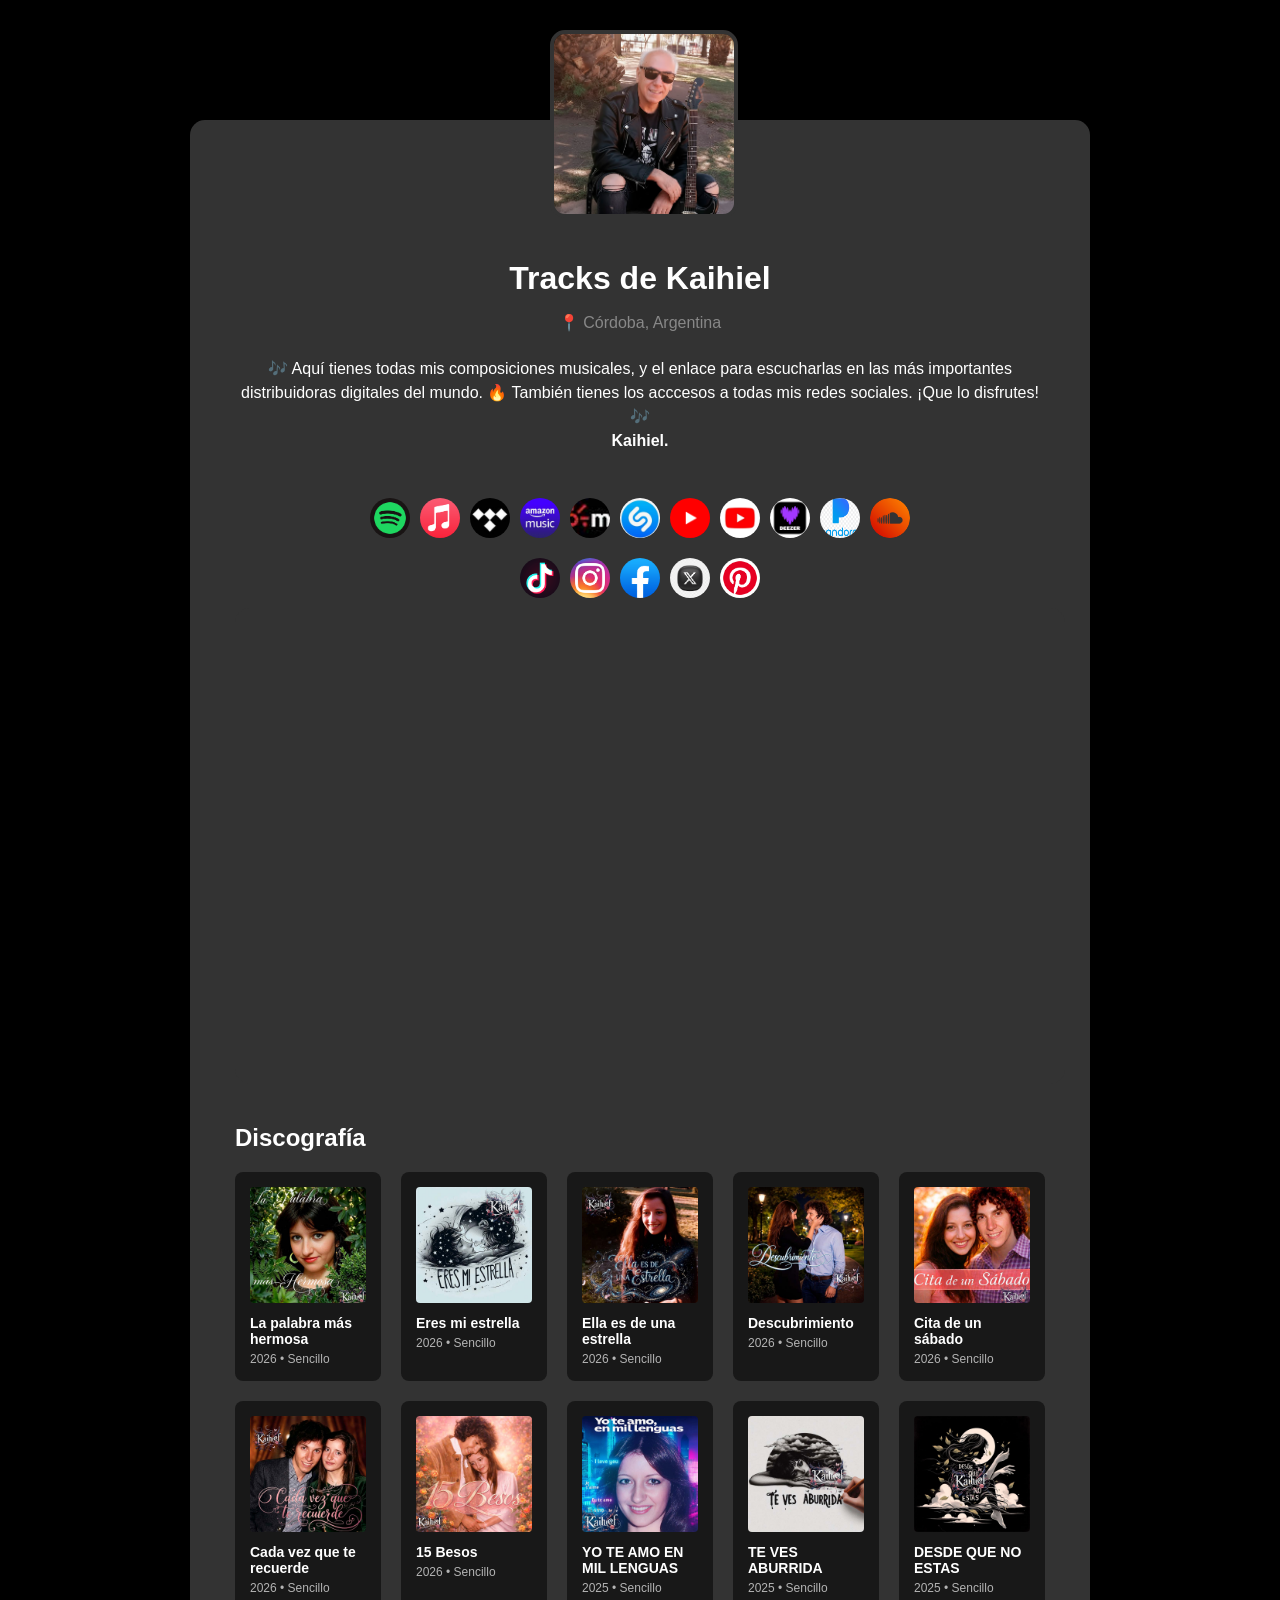
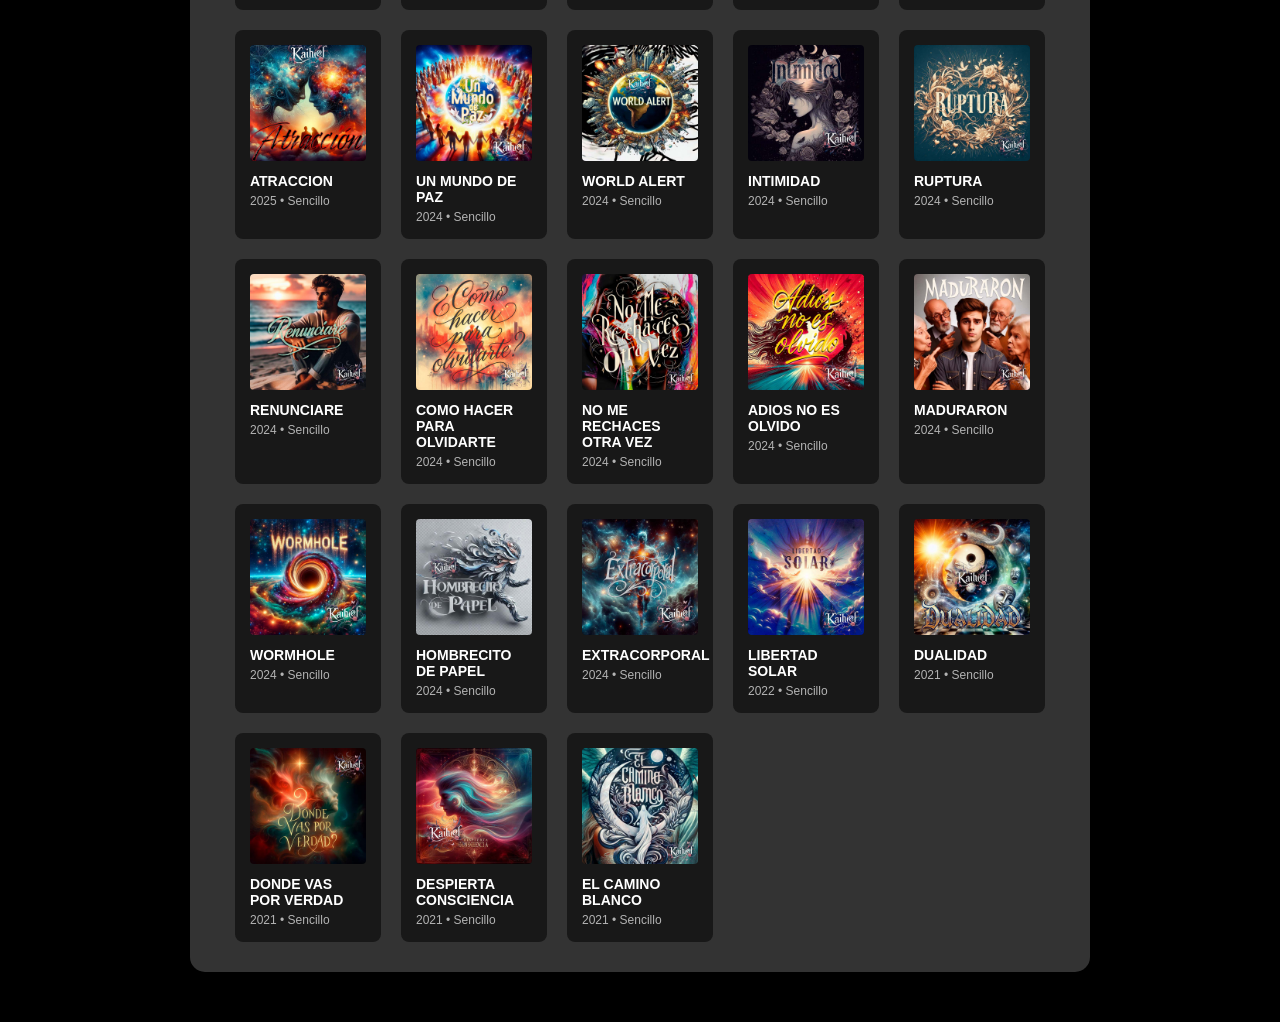
==== commit f6d3488d: "Update index.html" ====
--- a/index.html
+++ b/index.html
@@ -52,7 +52,7 @@
         <h2 class="section-title">Discografía</h2>
         <div class="albums-grid">
 
-    // Inicio DIVs canciones **************************************************************************************
+<!-- ======================= INICIO DIVs canciones ======================= -->
 <div class="album-card" onclick="loadSong('https://www.youtube.com/embed/oTpB4futs3w')">
     <div class="cover-wrapper">
         <img src="La-palabra-más-hermosa.jpg" alt="La palabra más hermosa">
@@ -278,7 +278,7 @@
     <p>2021 • Sencillo</p>
 </div>
 	
-	// FIN Inicio DIVs canciones *************************************************************************************
+	<!-- ======================= FIN DIVs canciones ======================= -->
 
         </div>
 
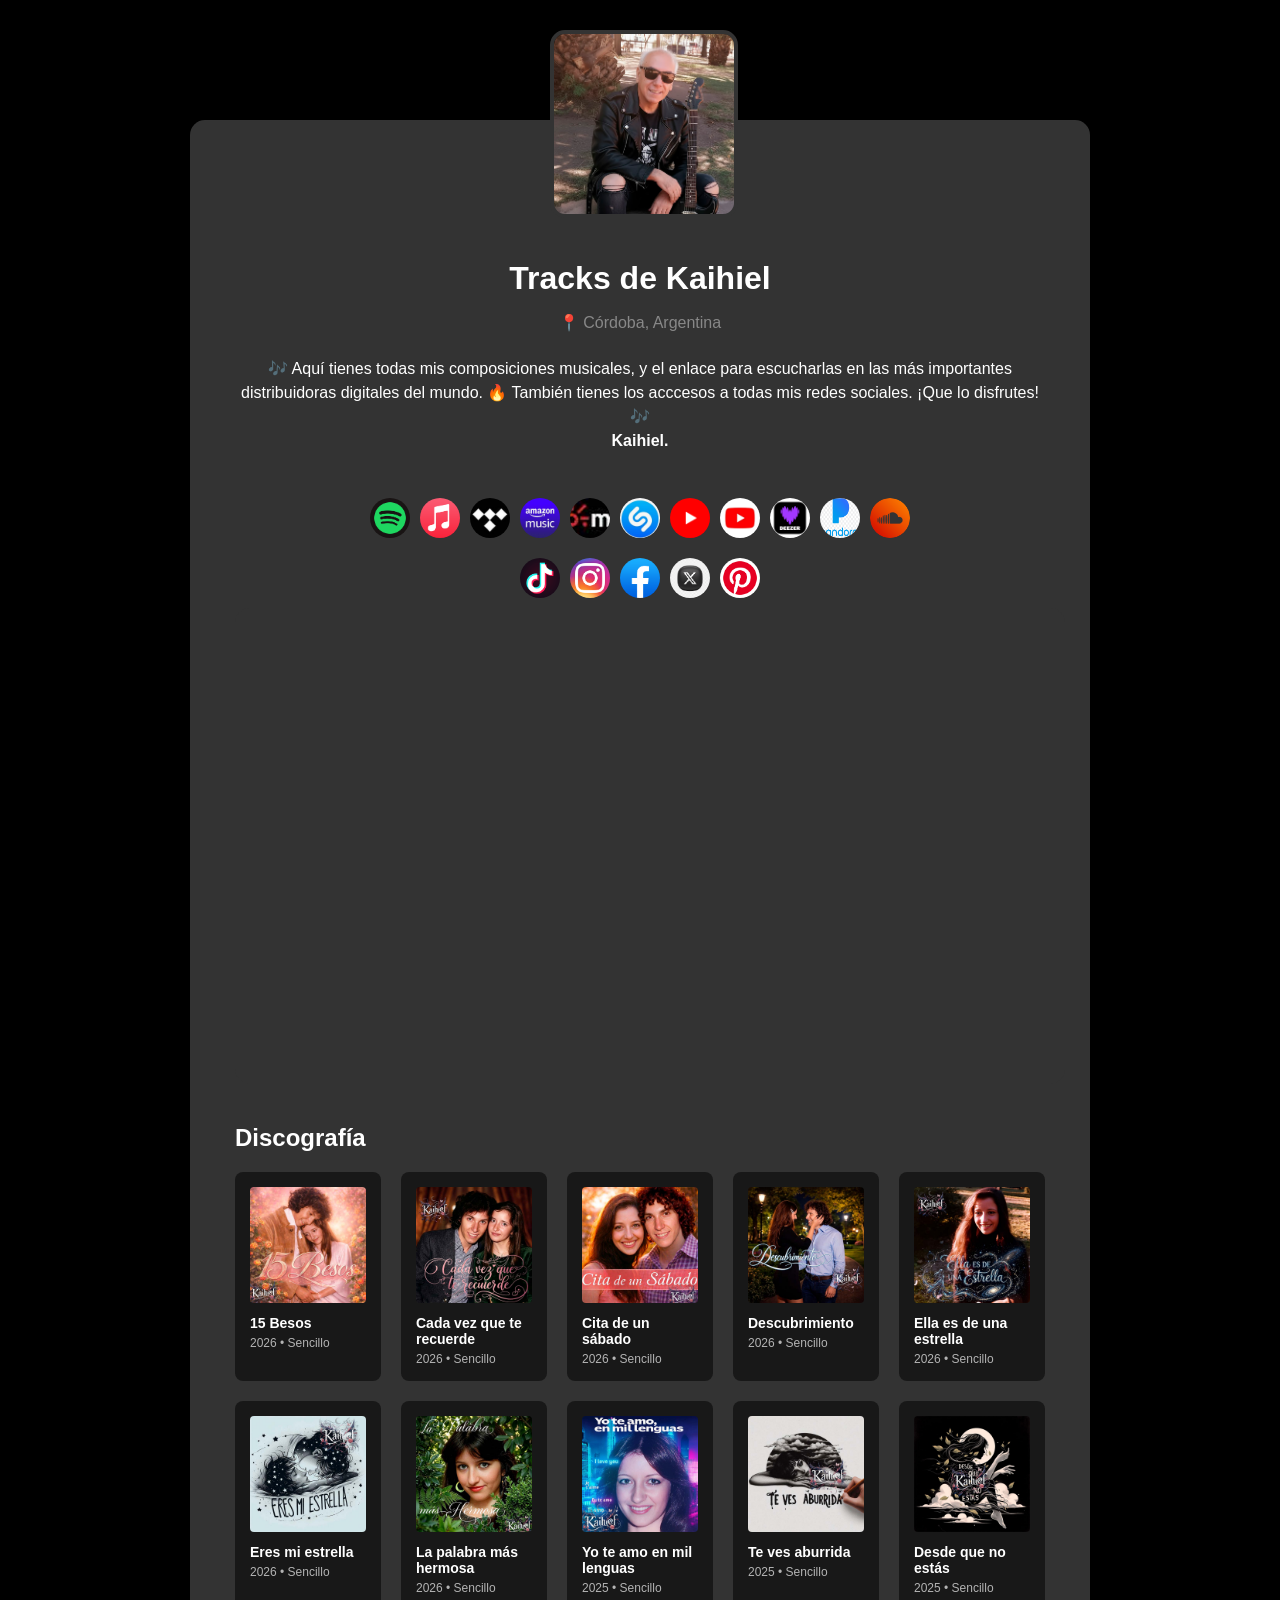
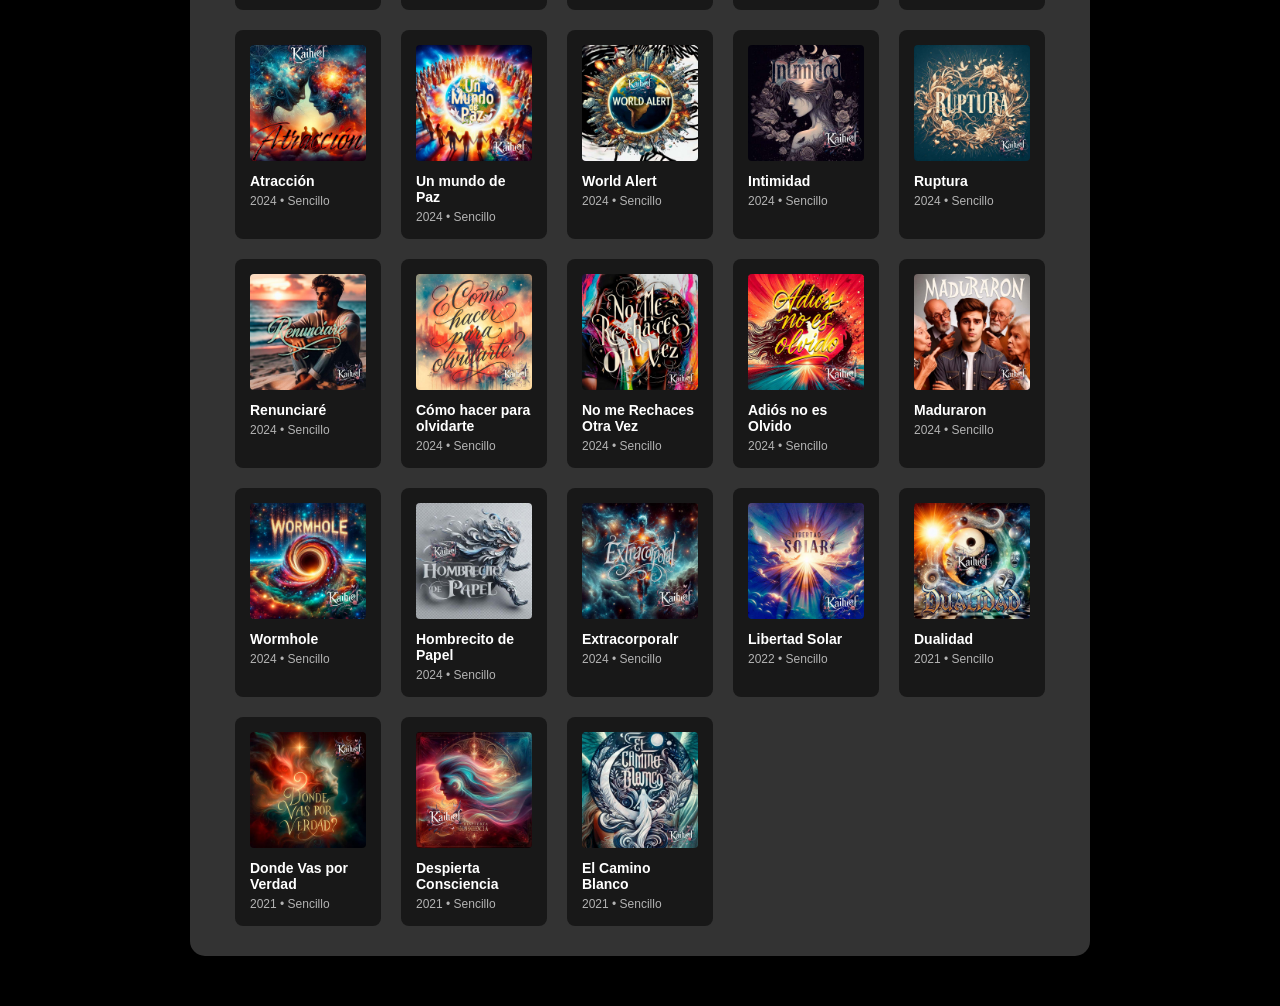
==== commit 33d43830: "Rename old-index.html to index.html" ====
--- a/index.html
+++ b/index.html
@@ -52,233 +52,253 @@
         <h2 class="section-title">Discografía</h2>
         <div class="albums-grid">
 
-<!-- ======================= INICIO DIVs canciones ======================= -->
-<div class="album-card" onclick="loadSong('https://www.youtube.com/embed/oTpB4futs3w')">
-    <div class="cover-wrapper">
-        <img src="La-palabra-más-hermosa.jpg" alt="La palabra más hermosa">
-        <div class="play-overlay"><div class="play-icon"></div></div>
-    </div>
-    <h3>La palabra más hermosa</h3>
-    <p>2026 • Sencillo</p>
-</div>
-<div class="album-card" onclick="loadSong('https://www.youtube.com/embed/vIT_Wwnmyyw')">
-    <div class="cover-wrapper">
-        <img src="Eres-mi-estrella.jpg" alt="Eres mi estrella">
-        <div class="play-overlay"><div class="play-icon"></div></div>
-    </div>
-    <h3>Eres mi estrella</h3>
-    <p>2026 • Sencillo</p>
-</div>
-<div class="album-card" onclick="loadSong('https://www.youtube.com/embed/tcXPq1gz9vc')">
-    <div class="cover-wrapper">
-        <img src="Ella-es-de-una-estrella.jpg" alt="Ella es de una estrella">
-        <div class="play-overlay"><div class="play-icon"></div></div>
-    </div>
-    <h3>Ella es de una estrella</h3>
-    <p>2026 • Sencillo</p>
-</div>
-<div class="album-card" onclick="loadSong('https://www.youtube.com/embed/OwODm5sCfDk')">
-    <div class="cover-wrapper">
-        <img src="Descubrimiento.jpg" alt="Descubrimiento">
-        <div class="play-overlay"><div class="play-icon"></div></div>
-    </div>
-    <h3>Descubrimiento</h3>
-    <p>2026 • Sencillo</p>
-</div>
-<div class="album-card" onclick="loadSong('https://www.youtube.com/embed/CjZzciwWt7s')">
-    <div class="cover-wrapper">
-        <img src="Cita-de-un-sábado.jpg" alt="Cita de un sábado">
-        <div class="play-overlay"><div class="play-icon"></div></div>
-    </div>
-    <h3>Cita de un sábado</h3>
-    <p>2026 • Sencillo</p>
-</div>
-<div class="album-card" onclick="loadSong('https://www.youtube.com/embed/qDOxsHtS20g')">
-    <div class="cover-wrapper">
-        <img src="Cada-vez-que-te-recuerde.jpg" alt="Cada vez que te recuerde">
-        <div class="play-overlay"><div class="play-icon"></div></div>
-    </div>
-    <h3>Cada vez que te recuerde</h3>
-    <p>2026 • Sencillo</p>
-</div>
-<div class="album-card" onclick="loadSong('https://www.youtube.com/embed/ngq4TYk6nNM')">
-    <div class="cover-wrapper">
-        <img src="15-Besos.jpg" alt="15 Besos">
-        <div class="play-overlay"><div class="play-icon"></div></div>
-    </div>
-    <h3>15 Besos</h3>
-    <p>2026 • Sencillo</p>
-</div>
-<div class="album-card" onclick="loadSong('https://www.youtube.com/embed/nYkQx3yN6sA')">
-    <div class="cover-wrapper">
-        <img src="21 Yo te amo en mil lenguas - Portada.jpg" alt="YO TE AMO EN MIL LENGUAS">
-        <div class="play-overlay"><div class="play-icon"></div></div>
-    </div>
-    <h3>YO TE AMO EN MIL LENGUAS</h3>
-    <p>2025 • Sencillo</p>
-</div>
-<div class="album-card" onclick="loadSong('https://www.youtube.com/embed/ncaqAU24T1o')">
-    <div class="cover-wrapper">
-        <img src="20 Te ves aburrida - Portada.jpg" alt="TE VES ABURRIDA">
-        <div class="play-overlay"><div class="play-icon"></div></div>
-    </div>
-    <h3>TE VES ABURRIDA</h3>
-    <p>2025 • Sencillo</p>
-</div>
-<div class="album-card" onclick="loadSong('https://www.youtube.com/embed/4HJigXD0m8M')">
-    <div class="cover-wrapper">
-        <img src="19 Desde que no estás - Portada.jpg" alt="DESDE QUE NO ESTAS ">
-        <div class="play-overlay"><div class="play-icon"></div></div>
-    </div>
-    <h3>DESDE QUE NO ESTAS </h3>
-    <p>2025 • Sencillo</p>
-</div>
-<div class="album-card" onclick="loadSong('https://www.youtube.com/embed/WOiNOpPfagI')">
-    <div class="cover-wrapper">
-        <img src="18 Atracción - Portada.jpg" alt="ATRACCION">
-        <div class="play-overlay"><div class="play-icon"></div></div>
-    </div>
-    <h3>ATRACCION</h3>
-    <p>2025 • Sencillo</p>
-</div>
-<div class="album-card" onclick="loadSong('https://www.youtube.com/embed/RgkWFJVtY0s')">
-    <div class="cover-wrapper">
-        <img src="17 Un mundo de Paz - Portada 2026.jpg" alt="UN MUNDO DE PAZ">
-        <div class="play-overlay"><div class="play-icon"></div></div>
-    </div>
-    <h3>UN MUNDO DE PAZ</h3>
-    <p>2024 • Sencillo</p>
-</div>
-<div class="album-card" onclick="loadSong('https://www.youtube.com/embed/TENjZXxeNy4')">
-    <div class="cover-wrapper">
-        <img src="16 World Alert - Portada.jpg" alt="WORLD ALERT">
-        <div class="play-overlay"><div class="play-icon"></div></div>
-    </div>
-    <h3>WORLD ALERT</h3>
-    <p>2024 • Sencillo</p>
-</div>
-<div class="album-card" onclick="loadSong('https://www.youtube.com/embed/Pm0dU3vzCzQ')">
-    <div class="cover-wrapper">
-        <img src="15 Intimidad - Portada 2026.jpg" alt="INTIMIDAD">
-        <div class="play-overlay"><div class="play-icon"></div></div>
-    </div>
-    <h3>INTIMIDAD</h3>
-    <p>2024 • Sencillo</p>
-</div>
-<div class="album-card" onclick="loadSong('https://www.youtube.com/embed/6KbNKMVJw0Y')">
-    <div class="cover-wrapper">
-        <img src="14 Ruptura - Portada.jpg" alt="RUPTURA">
-        <div class="play-overlay"><div class="play-icon"></div></div>
-    </div>
-    <h3>RUPTURA</h3>
-    <p>2024 • Sencillo</p>
-</div>
-<div class="album-card" onclick="loadSong('https://www.youtube.com/embed/k0YnF4mimug')">
-    <div class="cover-wrapper">
-        <img src="13 Renunciaré - portada 2026.jpg" alt="RENUNCIARE">
-        <div class="play-overlay"><div class="play-icon"></div></div>
-    </div>
-    <h3>RENUNCIARE</h3>
-    <p>2024 • Sencillo</p>
-</div>
-<div class="album-card" onclick="loadSong('https://www.youtube.com/embed/IgkvWumr_v8')">
-    <div class="cover-wrapper">
-        <img src="12 Cómo hacer para olvidarte - Portada 2026.jpg" alt="COMO HACER PARA OLVIDARTE">
-        <div class="play-overlay"><div class="play-icon"></div></div>
-    </div>
-    <h3>COMO HACER PARA OLVIDARTE</h3>
-    <p>2024 • Sencillo</p>
-</div>
-<div class="album-card" onclick="loadSong('https://www.youtube.com/embed/4qL15DqwmqI')">
-    <div class="cover-wrapper">
-        <img src="11 No me rechaces otra vez - Portada 2026.jpg" alt="NO ME RECHACES OTRA VEZ">
-        <div class="play-overlay"><div class="play-icon"></div></div>
-    </div>
-    <h3>NO ME RECHACES OTRA VEZ</h3>
-    <p>2024 • Sencillo</p>
-</div>
-<div class="album-card" onclick="loadSong('https://www.youtube.com/embed/g8WQYKEWN5A')">
-    <div class="cover-wrapper">
-        <img src="10 Adiós no es olvido - Portada 2026.jpg" alt="ADIOS NO ES OLVIDO">
-        <div class="play-overlay"><div class="play-icon"></div></div>
-    </div>
-    <h3>ADIOS NO ES OLVIDO</h3>
-    <p>2024 • Sencillo</p>
-</div>
-<div class="album-card" onclick="loadSong('https://www.youtube.com/embed/XFQUJoP3JVQ')">
-    <div class="cover-wrapper">
-        <img src="09 Maduraron - Protada 2026.jpg" alt="MADURARON">
-        <div class="play-overlay"><div class="play-icon"></div></div>
-    </div>
-    <h3>MADURARON</h3>
-    <p>2024 • Sencillo</p>
-</div>
-<div class="album-card" onclick="loadSong('https://www.youtube.com/embed/qzG_jnud2Ig')">
-    <div class="cover-wrapper">
-        <img src="08 Wormhole - Portada 2026.jpg" alt="WORMHOLE">
-        <div class="play-overlay"><div class="play-icon"></div></div>
-    </div>
-    <h3>WORMHOLE</h3>
-    <p>2024 • Sencillo</p>
-</div>
-<div class="album-card" onclick="loadSong('https://www.youtube.com/embed/LIpcW_8I0Mc')">
-    <div class="cover-wrapper">
-        <img src="07 Hombrecito de Papel - Portada 2026.jpg" alt="HOMBRECITO DE PAPEL">
-        <div class="play-overlay"><div class="play-icon"></div></div>
-    </div>
-    <h3>HOMBRECITO DE PAPEL</h3>
-    <p>2024 • Sencillo</p>
-</div>
-<div class="album-card" onclick="loadSong('https://www.youtube.com/embed/1l0Sk7JldUw')">
-    <div class="cover-wrapper">
-        <img src="06 Extracorporal - Portada 2026.jpg" alt="EXTRACORPORAL">
-        <div class="play-overlay"><div class="play-icon"></div></div>
-    </div>
-    <h3>EXTRACORPORAL</h3>
-    <p>2024 • Sencillo</p>
-</div>
-<div class="album-card" onclick="loadSong('https://www.youtube.com/embed/bzYuRjN4qfg')">
-    <div class="cover-wrapper">
-        <img src="05 Libertad Solar - Portada 2026.jpg" alt="LIBERTAD SOLAR">
-        <div class="play-overlay"><div class="play-icon"></div></div>
-    </div>
-    <h3>LIBERTAD SOLAR</h3>
-    <p>2022 • Sencillo</p>
-</div>
-<div class="album-card" onclick="loadSong('https://www.youtube.com/embed/TVvuguQBtqk')">
-    <div class="cover-wrapper">
-        <img src="04 Dualidad - Portada.jpg" alt="DUALIDAD">
-        <div class="play-overlay"><div class="play-icon"></div></div>
-    </div>
-    <h3>DUALIDAD</h3>
-    <p>2021 • Sencillo</p>
-</div>
-<div class="album-card" onclick="loadSong('https://www.youtube.com/embed/NBKUlZ8janM')">
-    <div class="cover-wrapper">
-        <img src="03 Dónde as por verdad  2026 - Portada.jpg" alt="DONDE VAS POR VERDAD">
-        <div class="play-overlay"><div class="play-icon"></div></div>
-    </div>
-    <h3>DONDE VAS POR VERDAD</h3>
-    <p>2021 • Sencillo</p>
-</div>
-<div class="album-card" onclick="loadSong('https://www.youtube.com/embed/MkZhsvREAEg')">
-    <div class="cover-wrapper">
-        <img src="02 Despierta Consciencia - Portada.jpg" alt="DESPIERTA CONSCIENCIA">
-        <div class="play-overlay"><div class="play-icon"></div></div>
-    </div>
-    <h3>DESPIERTA CONSCIENCIA</h3>
-    <p>2021 • Sencillo</p>
-</div>
-<div class="album-card" onclick="loadSong('https://www.youtube.com/embed/INYjF5A8mGQ')">
-    <div class="cover-wrapper">
-        <img src="01 El Camino Blanco - Portada.jpg" alt="EL CAMINO BLANCO">
-        <div class="play-overlay"><div class="play-icon"></div></div>
-    </div>
-    <h3>EL CAMINO BLANCO</h3>
-    <p>2021 • Sencillo</p>
-</div>
-	
-	<!-- ======================= FIN DIVs canciones ======================= -->
+            <div class="album-card" onclick="loadSong('https://open.spotify.com/embed/album/3hJD9Df9U5PAT2CjLveUOw?utm_source=generator')">
+                <div class="cover-wrapper">
+                    <img src="15-Besos.jpg" alt="15 Besos">
+                    <div class="play-overlay"><div class="play-icon"></div></div>
+                </div>
+                <h3>15 Besos</h3>
+                <p>2026 • Sencillo</p>
+            </div>
+            <div class="album-card" onclick="loadSong('https://open.spotify.com/embed/album/6pJi0GJWLyVrtEA5CUso7U?utm_source=generator')">
+                <div class="cover-wrapper">
+                    <img src="Cada-vez-que-te-recuerde.jpg" alt="Cada vez que te recuerde">
+                    <div class="play-overlay"><div class="play-icon"></div></div>
+                </div>
+                <h3>Cada vez que te recuerde</h3>
+                <p>2026 • Sencillo</p>
+            </div>
+            <div class="album-card" onclick="loadSong('https://open.spotify.com/embed/album/7hgsuvDgxcAeBH8pt4OzrH?utm_source=generator')">
+                <div class="cover-wrapper">
+                    <img src="Cita-de-un-sábado.jpg" alt="Cita de un sábado">
+                    <div class="play-overlay"><div class="play-icon"></div></div>
+                </div>
+                <h3>Cita de un sábado</h3>
+                <p>2026 • Sencillo</p>
+            </div>
+            <div class="album-card" onclick="loadSong('https://open.spotify.com/embed/album/3QksHKoB19mJzZjbds2ztN?utm_source=generator')">
+                <div class="cover-wrapper">
+                    <img src="Descubrimiento.jpg" alt="Descubrimiento">
+                    <div class="play-overlay"><div class="play-icon"></div></div>
+                </div>
+                <h3>Descubrimiento</h3>
+                <p>2026 • Sencillo</p>
+            </div>
+            <div class="album-card" onclick="loadSong('https://open.spotify.com/embed/album/1LhHt4QEmFWddc9gAsj0Ai?utm_source=generator')">
+                <div class="cover-wrapper">
+                    <img src="Ella-es-de-una-estrella.jpg" alt="Ella es de una estrella">
+                    <div class="play-overlay"><div class="play-icon"></div></div>
+                </div>
+                <h3>Ella es de una estrella</h3>
+                <p>2026 • Sencillo</p>
+            </div>
+            <div class="album-card" onclick="loadSong('https://open.spotify.com/embed/album/2BxylmngE9ZZsV4GO0fLOm?utm_source=generator')">
+                <div class="cover-wrapper">
+                    <img src="Eres-mi-estrella.jpg" alt="Eres mi estrella">
+                    <div class="play-overlay"><div class="play-icon"></div></div>
+                </div>
+                <h3>Eres mi estrella</h3>
+                <p>2026 • Sencillo</p>
+            </div>
+            <div class="album-card" onclick="loadSong('https://open.spotify.com/embed/album/0TAL2G2rO4IbtaiDgnl4un?utm_source=generator')">
+                <div class="cover-wrapper">
+                    <img src="La-palabra-más-hermosa.jpg" alt="La palabra más hermosa">
+                    <div class="play-overlay"><div class="play-icon"></div></div>
+                </div>
+                <h3>La palabra más hermosa</h3>
+                <p>2026 • Sencillo</p>
+            </div>
+
+
+			
+            <div class="album-card" onclick="loadSong('https://open.spotify.com/embed/album/1T506V0TpHHjUrXEIkkWwL?utm_source=generator')">
+                <div class="cover-wrapper">
+                    <img src="21 Yo te amo en mil lenguas - Portada.jpg" alt="Yo te amo en mil lenguas">
+                    <div class="play-overlay"><div class="play-icon"></div></div>
+                </div>
+                <h3>Yo te amo en mil lenguas</h3>
+                <p>2025 • Sencillo</p>
+            </div>
+
+            <div class="album-card" onclick="loadSong('https://open.spotify.com/embed/album/4Dgl8jLNEsI42kCJyl3b6J?utm_source=generator')">
+                <div class="cover-wrapper">
+                    <img src="20 Te ves aburrida - Portada.jpg" alt="Te ves aburrida">
+                    <div class="play-overlay"><div class="play-icon"></div></div>
+                </div>
+                <h3>Te ves aburrida</h3>
+                <p>2025 • Sencillo</p>
+            </div>
+
+            <div class="album-card" onclick="loadSong('https://open.spotify.com/embed/album/6Qbb5xgWLNXabm9kcEeXSp?utm_source=generator')">
+                <div class="cover-wrapper">
+                    <img src="19 Desde que no estás - Portada.jpg" alt="Desde que no estás">
+                    <div class="play-overlay"><div class="play-icon"></div></div>
+                </div>
+                <h3>Desde que no estás</h3>
+                <p>2025 • Sencillo</p>
+            </div>
+
+            <div class="album-card" onclick="loadSong('https://open.spotify.com/embed/album/1Bs3m2zX9jn7U6OhXLsowG?utm_source=generator')">
+                <div class="cover-wrapper">
+                    <img src="18 Atracción - Portada.jpg" alt="Atracción">
+                    <div class="play-overlay"><div class="play-icon"></div></div>
+                </div>
+                <h3>Atracción</h3>
+                <p>2024 • Sencillo</p>
+            </div>
+
+            <div class="album-card" onclick="loadSong('https://open.spotify.com/embed/album/0TffJCyNWwBPTFphyFD3ni?utm_source=generator')">
+                <div class="cover-wrapper">
+                    <img src="17 Un mundo de Paz - Portada 2026.jpg" alt="Un mundo de Paz">
+                    <div class="play-overlay"><div class="play-icon"></div></div>
+                </div>
+                <h3>Un mundo de Paz</h3>
+                <p>2024 • Sencillo</p>
+            </div>
+
+            <div class="album-card" onclick="loadSong('https://open.spotify.com/embed/album/1G9kzJxGf55cSk0MqXVwhN?utm_source=generator')">
+                <div class="cover-wrapper">
+                    <img src="16 World Alert - Portada.jpg" alt="World Alert">
+                    <div class="play-overlay"><div class="play-icon"></div></div>
+                </div>
+                <h3>World Alert</h3>
+                <p>2024 • Sencillo</p>
+            </div>
+
+            <div class="album-card" onclick="loadSong('https://open.spotify.com/embed/album/1vrvcxgYzcLJ1pIWbiXJiS?utm_source=generator')">
+                <div class="cover-wrapper">
+                    <img src="15 Intimidad - Portada 2026.jpg" alt="Intimidad">
+                    <div class="play-overlay"><div class="play-icon"></div></div>
+                </div>
+                <h3>Intimidad</h3>
+                <p>2024 • Sencillo</p>
+            </div>
+
+            <div class="album-card" onclick="loadSong('https://open.spotify.com/embed/album/75FFiN7RpqEtVQOO27BbDU?utm_source=generator')">
+                <div class="cover-wrapper">
+                    <img src="14 Ruptura - Portada.jpg" alt="Ruptura">
+                    <div class="play-overlay"><div class="play-icon"></div></div>
+                </div>
+                <h3>Ruptura</h3>
+                <p>2024 • Sencillo</p>
+            </div>
+
+            <div class="album-card" onclick="loadSong('https://open.spotify.com/embed/album/5bGkMyEACLNIircNbHCV6y?utm_source=generator')">
+                <div class="cover-wrapper">
+                    <img src="13 Renunciaré - portada 2026.jpg" alt="Renunciaré">
+                    <div class="play-overlay"><div class="play-icon"></div></div>
+                </div>
+                <h3>Renunciaré</h3>
+                <p>2024 • Sencillo</p>
+            </div>
+
+            <div class="album-card" onclick="loadSong('https://open.spotify.com/embed/album/5s5dGxfLfldGgfyiWUZaWW?utm_source=generator')">
+                <div class="cover-wrapper">
+                    <img src="12 Cómo hacer para olvidarte - Portada 2026.jpg" alt="Cómo hacer para olvidarte">
+                    <div class="play-overlay"><div class="play-icon"></div></div>
+                </div>
+                <h3>Cómo hacer para olvidarte</h3>
+                <p>2024 • Sencillo</p>
+            </div>
+
+            <div class="album-card" onclick="loadSong('https://open.spotify.com/embed/album/0IBC8am52rLKUYzDywdReo?utm_source=generator')">
+                <div class="cover-wrapper">
+                    <img src="11 No me rechaces otra vez - Portada 2026.jpg" alt="No me Rechaces Otra Vez">
+                    <div class="play-overlay"><div class="play-icon"></div></div>
+                </div>
+                <h3>No me Rechaces Otra Vez</h3>
+                <p>2024 • Sencillo</p>
+            </div>
+
+            <div class="album-card" onclick="loadSong('https://open.spotify.com/embed/album/7c53TbLIAXFpOGUAbkczuz?utm_source=generator')">
+                <div class="cover-wrapper">
+                    <img src="10 Adiós no es olvido - Portada 2026.jpg" alt="Adiós no es Olvido">
+                    <div class="play-overlay"><div class="play-icon"></div></div>
+                </div>
+                <h3>Adiós no es Olvido</h3>
+                <p>2024 • Sencillo</p>
+            </div>
+
+            <div class="album-card" onclick="loadSong('https://open.spotify.com/embed/album/0Zx9XN3BHfGhL3fXZF9tF1?utm_source=generator')">
+                <div class="cover-wrapper">
+                    <img src="09 Maduraron - Protada 2026.jpg" alt="Maduraron">
+                    <div class="play-overlay"><div class="play-icon"></div></div>
+                </div>
+                <h3>Maduraron</h3>
+                <p>2024 • Sencillo</p>
+            </div>
+
+            <div class="album-card" onclick="loadSong('https://open.spotify.com/embed/album/2o4RLUSgZBN4JqhvJ0o9LF?utm_source=generator')">
+                <div class="cover-wrapper">
+                    <img src="08 Wormhole - Portada 2026.jpg" alt="Wormhole">
+                    <div class="play-overlay"><div class="play-icon"></div></div>
+                </div>
+                <h3>Wormhole</h3>
+                <p>2024 • Sencillo</p>
+            </div>
+
+            <div class="album-card" onclick="loadSong('https://open.spotify.com/embed/album/2cGMWY3aWDWnUhpaTBZ5rB?utm_source=generator')">
+                <div class="cover-wrapper">
+                    <img src="07 Hombrecito de Papel - Portada 2026.jpg" alt="Hombrecito de Papel">
+                    <div class="play-overlay"><div class="play-icon"></div></div>
+                </div>
+                <h3>Hombrecito de Papel</h3>
+                <p>2024 • Sencillo</p>
+            </div>
+            
+            <div class="album-card" onclick="loadSong('https://open.spotify.com/embed/album/7xV4xnTbl1Ak41NCHZcvxB?utm_source=generator')">
+                <div class="cover-wrapper">
+                    <img src="06 Extracorporal - Portada 2026.jpg" alt="Extracorporal">
+                    <div class="play-overlay"><div class="play-icon"></div></div>
+                </div>
+                <h3>Extracorporalr</h3>
+                <p>2024 • Sencillo</p>
+            </div>
+            
+            <div class="album-card" onclick="loadSong('https://open.spotify.com/embed/album/73HvepRkumDbmVhpwdjTzm?utm_source=generator')">
+                <div class="cover-wrapper">
+                    <img src="05 Libertad Solar - Portada 2026.jpg" alt="Libertad Solar">
+                    <div class="play-overlay"><div class="play-icon"></div></div>
+                </div>
+                <h3>Libertad Solar</h3>
+                <p>2022 • Sencillo</p>
+            </div>
+            
+            <div class="album-card" onclick="loadSong('https://open.spotify.com/embed/album/3nf0Phiq4hs6on0hZqkorv?utm_source=generator')">
+                <div class="cover-wrapper">
+                    <img src="04 Dualidad - Portada.jpg" alt="Dualidad">
+                    <div class="play-overlay"><div class="play-icon"></div></div>
+                </div>
+                <h3>Dualidad</h3>
+                <p>2021 • Sencillo</p>
+            </div>
+
+            <div class="album-card" onclick="loadSong('https://open.spotify.com/embed/album/7iKkGJQ3YbFJsHSqrNm0Oz?utm_source=generator')">
+                <div class="cover-wrapper">
+                    <img src="03 Dónde as por verdad  2026 - Portada.jpg" alt="Donde Vas por Verdad">
+                    <div class="play-overlay"><div class="play-icon"></div></div>
+                </div>
+                <h3>Donde Vas por Verdad</h3>
+                <p>2021 • Sencillo</p>
+            </div>
+
+            <div class="album-card" onclick="loadSong('https://open.spotify.com/embed/track/1v7K78TcqS9GzK5S1wuVEM?utm_source=generator')">
+                <div class="cover-wrapper">
+                    <img src="02 Despierta Consciencia - Portada.jpg" alt="Despierta Consciencia">
+                    <div class="play-overlay"><div class="play-icon"></div></div>
+                </div>
+                <h3>Despierta Consciencia</h3>
+                <p>2021 • Sencillo</p>
+            </div>
+
+            <div class="album-card" onclick="loadSong('https://open.spotify.com/embed/track/5cOeWUez1Jf2Jr3aXOcYvq?utm_source=generator')">
+                <div class="cover-wrapper">
+                    <img src="01 El Camino Blanco - Portada.jpg" alt="El Camino Blanco">
+                    <div class="play-overlay"><div class="play-icon"></div></div>
+                </div>
+                <h3>El Camino Blanco</h3>
+                <p>2021 • Sencillo</p>
+            </div>
 
         </div>
 
@@ -289,16 +309,18 @@
 </div>
 
 <script type="text/javascript">
-function loadSong(urlYouTube) {
+function loadSong(urlSpotify) {
     var container = document.getElementById('player-container');
-    var playerDiv = document.getElementById('youtube-player');
+    var playerDiv = document.getElementById('spotify-player');
     
     container.style.display = 'block';
     
-    // Inyecta el iframe de YouTube con los mismos atributos que tu versión original
-    playerDiv.innerHTML = '<iframe style="border-radius:12px" src="' + urlYouTube + '" width="100%" height="352" frameBorder="0" allowfullscreen="" allow="accelerometer; autoplay; clipboard-write; encrypted-media; gyroscope; picture-in-picture" loading="lazy"></iframe>';
+    // Aquí se inyecta el link real en tu estructura de iframe
+    playerDiv.innerHTML = '<iframe data-testid="embed-iframe" style="border-radius:12px" src="' + urlSpotify + '" width="100%" height="352" frameBorder="0" allowfullscreen="" allow="autoplay; clipboard-write; encrypted-media; fullscreen; picture-in-picture" loading="lazy"></iframe>';
     
-    window.scrollTo({ top: container.offsetTop - 20, behavior: "smooth" });
+    window.scrollTo({ top: container.offsetTop - 20, behavior: 'smooth' });
 }
+</script>
+
 </body>
 </html>
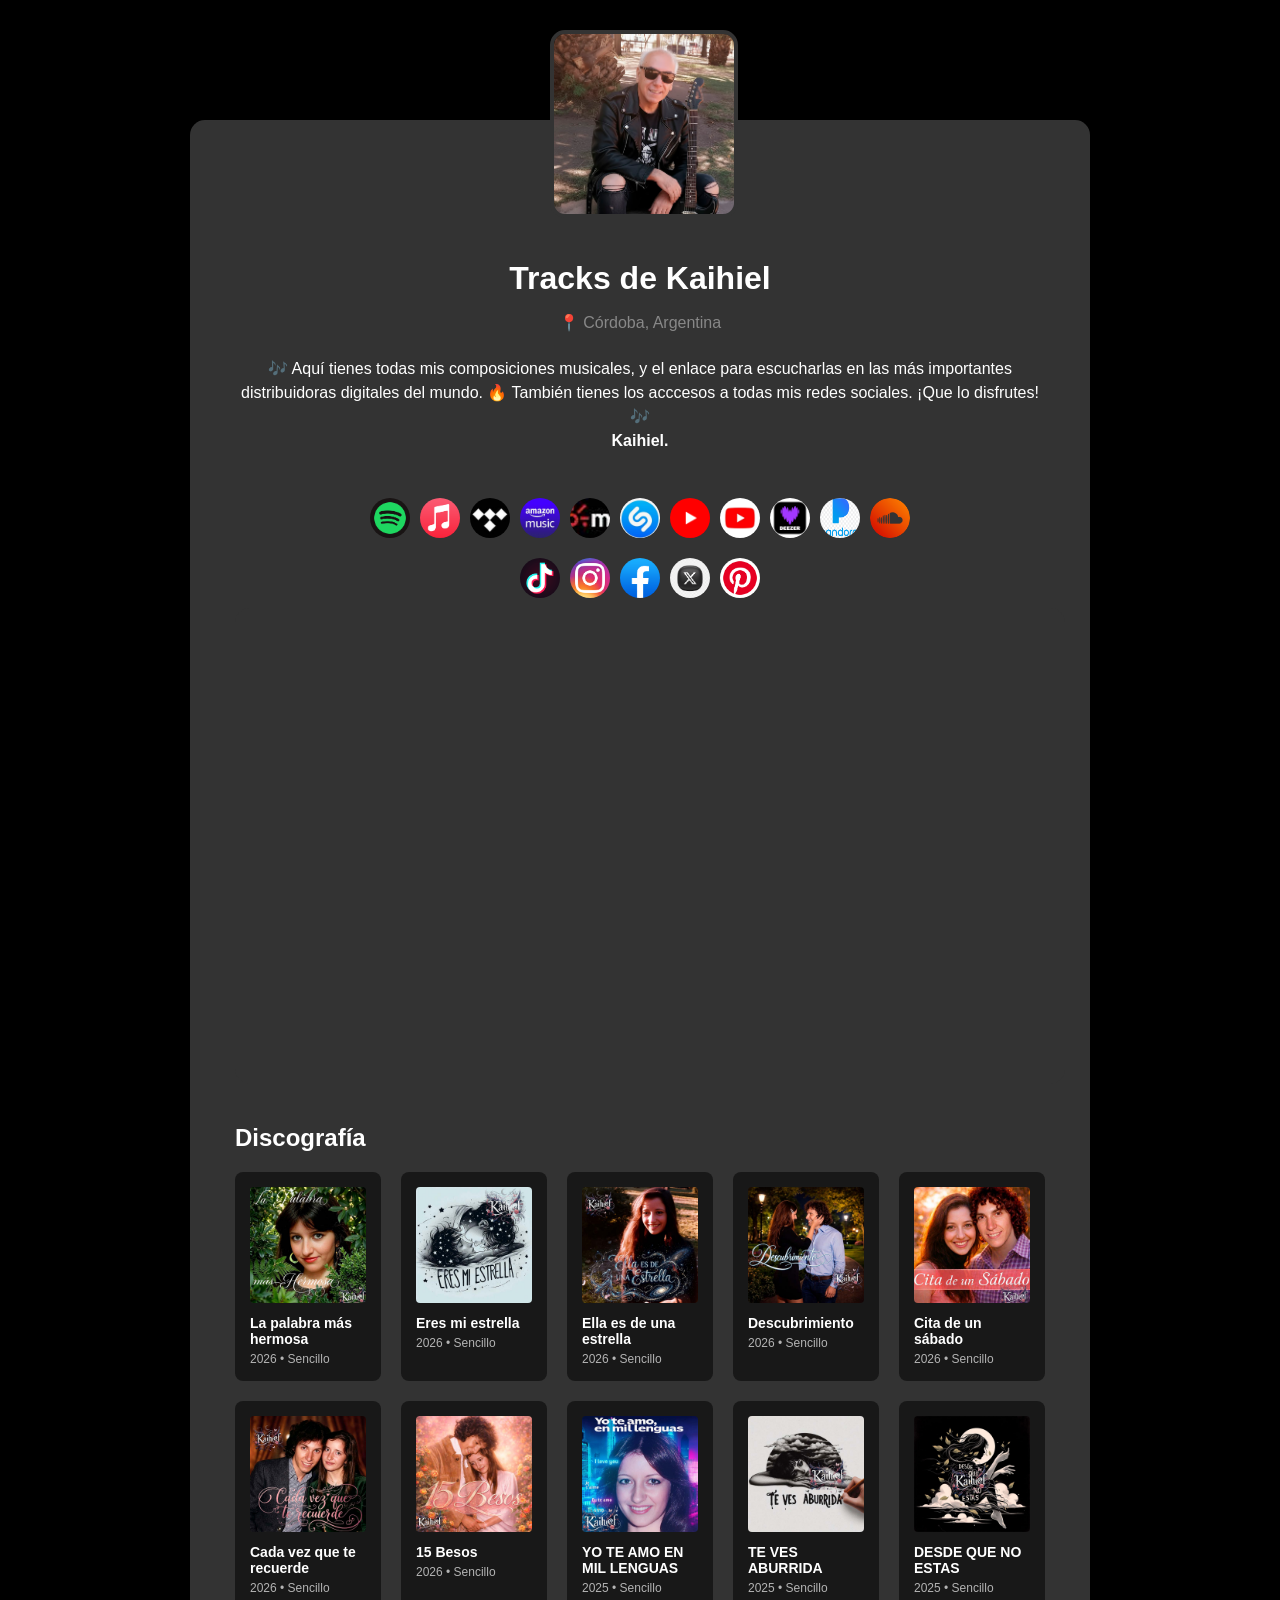
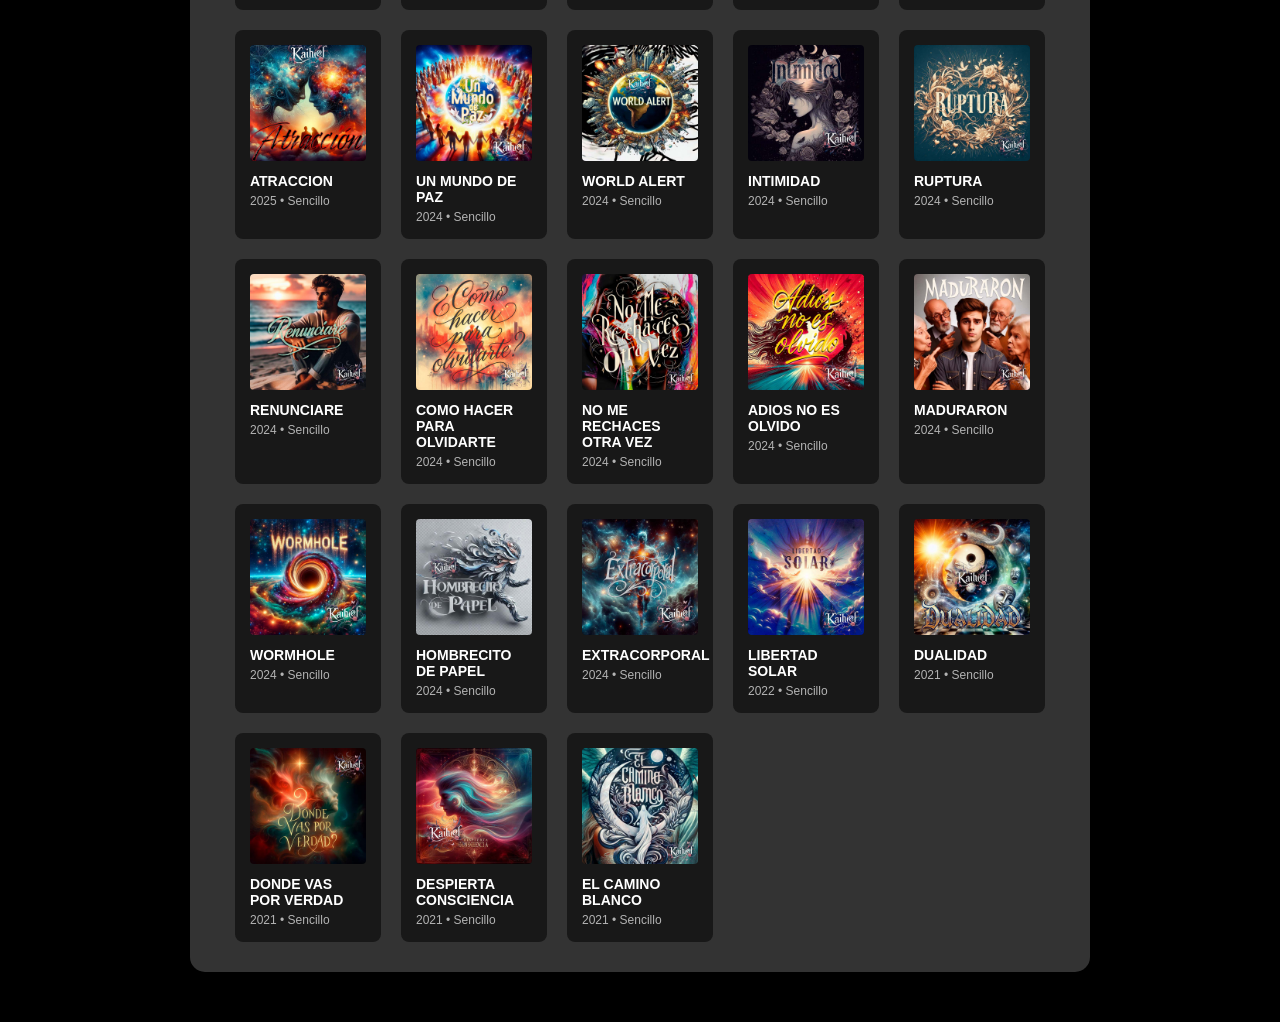
==== commit f84676e1: "Update and rename NEWindex.html to index.html" ====
--- a/index.html
+++ b/index.html
@@ -52,275 +52,253 @@
         <h2 class="section-title">Discografía</h2>
         <div class="albums-grid">
 
-            <div class="album-card" onclick="loadSong('https://open.spotify.com/embed/album/3hJD9Df9U5PAT2CjLveUOw?utm_source=generator')">
-                <div class="cover-wrapper">
-                    <img src="15-Besos.jpg" alt="15 Besos">
-                    <div class="play-overlay"><div class="play-icon"></div></div>
-                </div>
-                <h3>15 Besos</h3>
-                <p>2026 • Sencillo</p>
-            </div>
-            <div class="album-card" onclick="loadSong('https://open.spotify.com/embed/album/6pJi0GJWLyVrtEA5CUso7U?utm_source=generator')">
-                <div class="cover-wrapper">
-                    <img src="Cada-vez-que-te-recuerde.jpg" alt="Cada vez que te recuerde">
-                    <div class="play-overlay"><div class="play-icon"></div></div>
-                </div>
-                <h3>Cada vez que te recuerde</h3>
-                <p>2026 • Sencillo</p>
-            </div>
-            <div class="album-card" onclick="loadSong('https://open.spotify.com/embed/album/7hgsuvDgxcAeBH8pt4OzrH?utm_source=generator')">
-                <div class="cover-wrapper">
-                    <img src="Cita-de-un-sábado.jpg" alt="Cita de un sábado">
-                    <div class="play-overlay"><div class="play-icon"></div></div>
-                </div>
-                <h3>Cita de un sábado</h3>
-                <p>2026 • Sencillo</p>
-            </div>
-            <div class="album-card" onclick="loadSong('https://open.spotify.com/embed/album/3QksHKoB19mJzZjbds2ztN?utm_source=generator')">
-                <div class="cover-wrapper">
-                    <img src="Descubrimiento.jpg" alt="Descubrimiento">
-                    <div class="play-overlay"><div class="play-icon"></div></div>
-                </div>
-                <h3>Descubrimiento</h3>
-                <p>2026 • Sencillo</p>
-            </div>
-            <div class="album-card" onclick="loadSong('https://open.spotify.com/embed/album/1LhHt4QEmFWddc9gAsj0Ai?utm_source=generator')">
-                <div class="cover-wrapper">
-                    <img src="Ella-es-de-una-estrella.jpg" alt="Ella es de una estrella">
-                    <div class="play-overlay"><div class="play-icon"></div></div>
-                </div>
-                <h3>Ella es de una estrella</h3>
-                <p>2026 • Sencillo</p>
-            </div>
-            <div class="album-card" onclick="loadSong('https://open.spotify.com/embed/album/2BxylmngE9ZZsV4GO0fLOm?utm_source=generator')">
-                <div class="cover-wrapper">
-                    <img src="Eres-mi-estrella.jpg" alt="Eres mi estrella">
-                    <div class="play-overlay"><div class="play-icon"></div></div>
-                </div>
-                <h3>Eres mi estrella</h3>
-                <p>2026 • Sencillo</p>
-            </div>
-            <div class="album-card" onclick="loadSong('https://open.spotify.com/embed/album/0TAL2G2rO4IbtaiDgnl4un?utm_source=generator')">
-                <div class="cover-wrapper">
-                    <img src="La-palabra-más-hermosa.jpg" alt="La palabra más hermosa">
-                    <div class="play-overlay"><div class="play-icon"></div></div>
-                </div>
-                <h3>La palabra más hermosa</h3>
-                <p>2026 • Sencillo</p>
-            </div>
-
-
-			
-            <div class="album-card" onclick="loadSong('https://open.spotify.com/embed/album/1T506V0TpHHjUrXEIkkWwL?utm_source=generator')">
-                <div class="cover-wrapper">
-                    <img src="21 Yo te amo en mil lenguas - Portada.jpg" alt="Yo te amo en mil lenguas">
-                    <div class="play-overlay"><div class="play-icon"></div></div>
-                </div>
-                <h3>Yo te amo en mil lenguas</h3>
-                <p>2025 • Sencillo</p>
-            </div>
-
-            <div class="album-card" onclick="loadSong('https://open.spotify.com/embed/album/4Dgl8jLNEsI42kCJyl3b6J?utm_source=generator')">
-                <div class="cover-wrapper">
-                    <img src="20 Te ves aburrida - Portada.jpg" alt="Te ves aburrida">
-                    <div class="play-overlay"><div class="play-icon"></div></div>
-                </div>
-                <h3>Te ves aburrida</h3>
-                <p>2025 • Sencillo</p>
-            </div>
-
-            <div class="album-card" onclick="loadSong('https://open.spotify.com/embed/album/6Qbb5xgWLNXabm9kcEeXSp?utm_source=generator')">
-                <div class="cover-wrapper">
-                    <img src="19 Desde que no estás - Portada.jpg" alt="Desde que no estás">
-                    <div class="play-overlay"><div class="play-icon"></div></div>
-                </div>
-                <h3>Desde que no estás</h3>
-                <p>2025 • Sencillo</p>
-            </div>
-
-            <div class="album-card" onclick="loadSong('https://open.spotify.com/embed/album/1Bs3m2zX9jn7U6OhXLsowG?utm_source=generator')">
-                <div class="cover-wrapper">
-                    <img src="18 Atracción - Portada.jpg" alt="Atracción">
-                    <div class="play-overlay"><div class="play-icon"></div></div>
-                </div>
-                <h3>Atracción</h3>
-                <p>2024 • Sencillo</p>
-            </div>
-
-            <div class="album-card" onclick="loadSong('https://open.spotify.com/embed/album/0TffJCyNWwBPTFphyFD3ni?utm_source=generator')">
-                <div class="cover-wrapper">
-                    <img src="17 Un mundo de Paz - Portada 2026.jpg" alt="Un mundo de Paz">
-                    <div class="play-overlay"><div class="play-icon"></div></div>
-                </div>
-                <h3>Un mundo de Paz</h3>
-                <p>2024 • Sencillo</p>
-            </div>
-
-            <div class="album-card" onclick="loadSong('https://open.spotify.com/embed/album/1G9kzJxGf55cSk0MqXVwhN?utm_source=generator')">
-                <div class="cover-wrapper">
-                    <img src="16 World Alert - Portada.jpg" alt="World Alert">
-                    <div class="play-overlay"><div class="play-icon"></div></div>
-                </div>
-                <h3>World Alert</h3>
-                <p>2024 • Sencillo</p>
-            </div>
-
-            <div class="album-card" onclick="loadSong('https://open.spotify.com/embed/album/1vrvcxgYzcLJ1pIWbiXJiS?utm_source=generator')">
-                <div class="cover-wrapper">
-                    <img src="15 Intimidad - Portada 2026.jpg" alt="Intimidad">
-                    <div class="play-overlay"><div class="play-icon"></div></div>
-                </div>
-                <h3>Intimidad</h3>
-                <p>2024 • Sencillo</p>
-            </div>
-
-            <div class="album-card" onclick="loadSong('https://open.spotify.com/embed/album/75FFiN7RpqEtVQOO27BbDU?utm_source=generator')">
-                <div class="cover-wrapper">
-                    <img src="14 Ruptura - Portada.jpg" alt="Ruptura">
-                    <div class="play-overlay"><div class="play-icon"></div></div>
-                </div>
-                <h3>Ruptura</h3>
-                <p>2024 • Sencillo</p>
-            </div>
-
-            <div class="album-card" onclick="loadSong('https://open.spotify.com/embed/album/5bGkMyEACLNIircNbHCV6y?utm_source=generator')">
-                <div class="cover-wrapper">
-                    <img src="13 Renunciaré - portada 2026.jpg" alt="Renunciaré">
-                    <div class="play-overlay"><div class="play-icon"></div></div>
-                </div>
-                <h3>Renunciaré</h3>
-                <p>2024 • Sencillo</p>
-            </div>
-
-            <div class="album-card" onclick="loadSong('https://open.spotify.com/embed/album/5s5dGxfLfldGgfyiWUZaWW?utm_source=generator')">
-                <div class="cover-wrapper">
-                    <img src="12 Cómo hacer para olvidarte - Portada 2026.jpg" alt="Cómo hacer para olvidarte">
-                    <div class="play-overlay"><div class="play-icon"></div></div>
-                </div>
-                <h3>Cómo hacer para olvidarte</h3>
-                <p>2024 • Sencillo</p>
-            </div>
-
-            <div class="album-card" onclick="loadSong('https://open.spotify.com/embed/album/0IBC8am52rLKUYzDywdReo?utm_source=generator')">
-                <div class="cover-wrapper">
-                    <img src="11 No me rechaces otra vez - Portada 2026.jpg" alt="No me Rechaces Otra Vez">
-                    <div class="play-overlay"><div class="play-icon"></div></div>
-                </div>
-                <h3>No me Rechaces Otra Vez</h3>
-                <p>2024 • Sencillo</p>
-            </div>
-
-            <div class="album-card" onclick="loadSong('https://open.spotify.com/embed/album/7c53TbLIAXFpOGUAbkczuz?utm_source=generator')">
-                <div class="cover-wrapper">
-                    <img src="10 Adiós no es olvido - Portada 2026.jpg" alt="Adiós no es Olvido">
-                    <div class="play-overlay"><div class="play-icon"></div></div>
-                </div>
-                <h3>Adiós no es Olvido</h3>
-                <p>2024 • Sencillo</p>
-            </div>
-
-            <div class="album-card" onclick="loadSong('https://open.spotify.com/embed/album/0Zx9XN3BHfGhL3fXZF9tF1?utm_source=generator')">
-                <div class="cover-wrapper">
-                    <img src="09 Maduraron - Protada 2026.jpg" alt="Maduraron">
-                    <div class="play-overlay"><div class="play-icon"></div></div>
-                </div>
-                <h3>Maduraron</h3>
-                <p>2024 • Sencillo</p>
-            </div>
-
-            <div class="album-card" onclick="loadSong('https://open.spotify.com/embed/album/2o4RLUSgZBN4JqhvJ0o9LF?utm_source=generator')">
-                <div class="cover-wrapper">
-                    <img src="08 Wormhole - Portada 2026.jpg" alt="Wormhole">
-                    <div class="play-overlay"><div class="play-icon"></div></div>
-                </div>
-                <h3>Wormhole</h3>
-                <p>2024 • Sencillo</p>
-            </div>
-
-            <div class="album-card" onclick="loadSong('https://open.spotify.com/embed/album/2cGMWY3aWDWnUhpaTBZ5rB?utm_source=generator')">
-                <div class="cover-wrapper">
-                    <img src="07 Hombrecito de Papel - Portada 2026.jpg" alt="Hombrecito de Papel">
-                    <div class="play-overlay"><div class="play-icon"></div></div>
-                </div>
-                <h3>Hombrecito de Papel</h3>
-                <p>2024 • Sencillo</p>
-            </div>
-            
-            <div class="album-card" onclick="loadSong('https://open.spotify.com/embed/album/7xV4xnTbl1Ak41NCHZcvxB?utm_source=generator')">
-                <div class="cover-wrapper">
-                    <img src="06 Extracorporal - Portada 2026.jpg" alt="Extracorporal">
-                    <div class="play-overlay"><div class="play-icon"></div></div>
-                </div>
-                <h3>Extracorporalr</h3>
-                <p>2024 • Sencillo</p>
-            </div>
-            
-            <div class="album-card" onclick="loadSong('https://open.spotify.com/embed/album/73HvepRkumDbmVhpwdjTzm?utm_source=generator')">
-                <div class="cover-wrapper">
-                    <img src="05 Libertad Solar - Portada 2026.jpg" alt="Libertad Solar">
-                    <div class="play-overlay"><div class="play-icon"></div></div>
-                </div>
-                <h3>Libertad Solar</h3>
-                <p>2022 • Sencillo</p>
-            </div>
-            
-            <div class="album-card" onclick="loadSong('https://open.spotify.com/embed/album/3nf0Phiq4hs6on0hZqkorv?utm_source=generator')">
-                <div class="cover-wrapper">
-                    <img src="04 Dualidad - Portada.jpg" alt="Dualidad">
-                    <div class="play-overlay"><div class="play-icon"></div></div>
-                </div>
-                <h3>Dualidad</h3>
-                <p>2021 • Sencillo</p>
-            </div>
-
-            <div class="album-card" onclick="loadSong('https://open.spotify.com/embed/album/7iKkGJQ3YbFJsHSqrNm0Oz?utm_source=generator')">
-                <div class="cover-wrapper">
-                    <img src="03 Dónde as por verdad  2026 - Portada.jpg" alt="Donde Vas por Verdad">
-                    <div class="play-overlay"><div class="play-icon"></div></div>
-                </div>
-                <h3>Donde Vas por Verdad</h3>
-                <p>2021 • Sencillo</p>
-            </div>
-
-            <div class="album-card" onclick="loadSong('https://open.spotify.com/embed/track/1v7K78TcqS9GzK5S1wuVEM?utm_source=generator')">
-                <div class="cover-wrapper">
-                    <img src="02 Despierta Consciencia - Portada.jpg" alt="Despierta Consciencia">
-                    <div class="play-overlay"><div class="play-icon"></div></div>
-                </div>
-                <h3>Despierta Consciencia</h3>
-                <p>2021 • Sencillo</p>
-            </div>
-
-            <div class="album-card" onclick="loadSong('https://open.spotify.com/embed/track/5cOeWUez1Jf2Jr3aXOcYvq?utm_source=generator')">
-                <div class="cover-wrapper">
-                    <img src="01 El Camino Blanco - Portada.jpg" alt="El Camino Blanco">
-                    <div class="play-overlay"><div class="play-icon"></div></div>
-                </div>
-                <h3>El Camino Blanco</h3>
-                <p>2021 • Sencillo</p>
-            </div>
+<!-- ======================= INICIO DIVs canciones ======================= -->
+<div class="album-card" onclick="loadSong('https://www.youtube.com/embed/oTpB4futs3w')">
+    <div class="cover-wrapper">
+        <img src="La-palabra-más-hermosa.jpg" alt="La palabra más hermosa">
+        <div class="play-overlay"><div class="play-icon"></div></div>
+    </div>
+    <h3>La palabra más hermosa</h3>
+    <p>2026 • Sencillo</p>
+</div>
+<div class="album-card" onclick="loadSong('https://www.youtube.com/embed/vIT_Wwnmyyw')">
+    <div class="cover-wrapper">
+        <img src="Eres-mi-estrella.jpg" alt="Eres mi estrella">
+        <div class="play-overlay"><div class="play-icon"></div></div>
+    </div>
+    <h3>Eres mi estrella</h3>
+    <p>2026 • Sencillo</p>
+</div>
+<div class="album-card" onclick="loadSong('https://www.youtube.com/embed/tcXPq1gz9vc')">
+    <div class="cover-wrapper">
+        <img src="Ella-es-de-una-estrella.jpg" alt="Ella es de una estrella">
+        <div class="play-overlay"><div class="play-icon"></div></div>
+    </div>
+    <h3>Ella es de una estrella</h3>
+    <p>2026 • Sencillo</p>
+</div>
+<div class="album-card" onclick="loadSong('https://www.youtube.com/embed/OwODm5sCfDk')">
+    <div class="cover-wrapper">
+        <img src="Descubrimiento.jpg" alt="Descubrimiento">
+        <div class="play-overlay"><div class="play-icon"></div></div>
+    </div>
+    <h3>Descubrimiento</h3>
+    <p>2026 • Sencillo</p>
+</div>
+<div class="album-card" onclick="loadSong('https://www.youtube.com/embed/CjZzciwWt7s')">
+    <div class="cover-wrapper">
+        <img src="Cita-de-un-sábado.jpg" alt="Cita de un sábado">
+        <div class="play-overlay"><div class="play-icon"></div></div>
+    </div>
+    <h3>Cita de un sábado</h3>
+    <p>2026 • Sencillo</p>
+</div>
+<div class="album-card" onclick="loadSong('https://www.youtube.com/embed/qDOxsHtS20g')">
+    <div class="cover-wrapper">
+        <img src="Cada-vez-que-te-recuerde.jpg" alt="Cada vez que te recuerde">
+        <div class="play-overlay"><div class="play-icon"></div></div>
+    </div>
+    <h3>Cada vez que te recuerde</h3>
+    <p>2026 • Sencillo</p>
+</div>
+<div class="album-card" onclick="loadSong('https://www.youtube.com/embed/ngq4TYk6nNM')">
+    <div class="cover-wrapper">
+        <img src="15-Besos.jpg" alt="15 Besos">
+        <div class="play-overlay"><div class="play-icon"></div></div>
+    </div>
+    <h3>15 Besos</h3>
+    <p>2026 • Sencillo</p>
+</div>
+<div class="album-card" onclick="loadSong('https://www.youtube.com/embed/nYkQx3yN6sA')">
+    <div class="cover-wrapper">
+        <img src="21 Yo te amo en mil lenguas - Portada.jpg" alt="YO TE AMO EN MIL LENGUAS">
+        <div class="play-overlay"><div class="play-icon"></div></div>
+    </div>
+    <h3>YO TE AMO EN MIL LENGUAS</h3>
+    <p>2025 • Sencillo</p>
+</div>
+<div class="album-card" onclick="loadSong('https://www.youtube.com/embed/ncaqAU24T1o')">
+    <div class="cover-wrapper">
+        <img src="20 Te ves aburrida - Portada.jpg" alt="TE VES ABURRIDA">
+        <div class="play-overlay"><div class="play-icon"></div></div>
+    </div>
+    <h3>TE VES ABURRIDA</h3>
+    <p>2025 • Sencillo</p>
+</div>
+<div class="album-card" onclick="loadSong('https://www.youtube.com/embed/4HJigXD0m8M')">
+    <div class="cover-wrapper">
+        <img src="19 Desde que no estás - Portada.jpg" alt="DESDE QUE NO ESTAS ">
+        <div class="play-overlay"><div class="play-icon"></div></div>
+    </div>
+    <h3>DESDE QUE NO ESTAS </h3>
+    <p>2025 • Sencillo</p>
+</div>
+<div class="album-card" onclick="loadSong('https://www.youtube.com/embed/WOiNOpPfagI')">
+    <div class="cover-wrapper">
+        <img src="18 Atracción - Portada.jpg" alt="ATRACCION">
+        <div class="play-overlay"><div class="play-icon"></div></div>
+    </div>
+    <h3>ATRACCION</h3>
+    <p>2025 • Sencillo</p>
+</div>
+<div class="album-card" onclick="loadSong('https://www.youtube.com/embed/RgkWFJVtY0s')">
+    <div class="cover-wrapper">
+        <img src="17 Un mundo de Paz - Portada 2026.jpg" alt="UN MUNDO DE PAZ">
+        <div class="play-overlay"><div class="play-icon"></div></div>
+    </div>
+    <h3>UN MUNDO DE PAZ</h3>
+    <p>2024 • Sencillo</p>
+</div>
+<div class="album-card" onclick="loadSong('https://www.youtube.com/embed/TENjZXxeNy4')">
+    <div class="cover-wrapper">
+        <img src="16 World Alert - Portada.jpg" alt="WORLD ALERT">
+        <div class="play-overlay"><div class="play-icon"></div></div>
+    </div>
+    <h3>WORLD ALERT</h3>
+    <p>2024 • Sencillo</p>
+</div>
+<div class="album-card" onclick="loadSong('https://www.youtube.com/embed/Pm0dU3vzCzQ')">
+    <div class="cover-wrapper">
+        <img src="15 Intimidad - Portada 2026.jpg" alt="INTIMIDAD">
+        <div class="play-overlay"><div class="play-icon"></div></div>
+    </div>
+    <h3>INTIMIDAD</h3>
+    <p>2024 • Sencillo</p>
+</div>
+<div class="album-card" onclick="loadSong('https://www.youtube.com/embed/6KbNKMVJw0Y')">
+    <div class="cover-wrapper">
+        <img src="14 Ruptura - Portada.jpg" alt="RUPTURA">
+        <div class="play-overlay"><div class="play-icon"></div></div>
+    </div>
+    <h3>RUPTURA</h3>
+    <p>2024 • Sencillo</p>
+</div>
+<div class="album-card" onclick="loadSong('https://www.youtube.com/embed/k0YnF4mimug')">
+    <div class="cover-wrapper">
+        <img src="13 Renunciaré - portada 2026.jpg" alt="RENUNCIARE">
+        <div class="play-overlay"><div class="play-icon"></div></div>
+    </div>
+    <h3>RENUNCIARE</h3>
+    <p>2024 • Sencillo</p>
+</div>
+<div class="album-card" onclick="loadSong('https://www.youtube.com/embed/IgkvWumr_v8')">
+    <div class="cover-wrapper">
+        <img src="12 Cómo hacer para olvidarte - Portada 2026.jpg" alt="COMO HACER PARA OLVIDARTE">
+        <div class="play-overlay"><div class="play-icon"></div></div>
+    </div>
+    <h3>COMO HACER PARA OLVIDARTE</h3>
+    <p>2024 • Sencillo</p>
+</div>
+<div class="album-card" onclick="loadSong('https://www.youtube.com/embed/4qL15DqwmqI')">
+    <div class="cover-wrapper">
+        <img src="11 No me rechaces otra vez - Portada 2026.jpg" alt="NO ME RECHACES OTRA VEZ">
+        <div class="play-overlay"><div class="play-icon"></div></div>
+    </div>
+    <h3>NO ME RECHACES OTRA VEZ</h3>
+    <p>2024 • Sencillo</p>
+</div>
+<div class="album-card" onclick="loadSong('https://www.youtube.com/embed/g8WQYKEWN5A')">
+    <div class="cover-wrapper">
+        <img src="10 Adiós no es olvido - Portada 2026.jpg" alt="ADIOS NO ES OLVIDO">
+        <div class="play-overlay"><div class="play-icon"></div></div>
+    </div>
+    <h3>ADIOS NO ES OLVIDO</h3>
+    <p>2024 • Sencillo</p>
+</div>
+<div class="album-card" onclick="loadSong('https://www.youtube.com/embed/XFQUJoP3JVQ')">
+    <div class="cover-wrapper">
+        <img src="09 Maduraron - Protada 2026.jpg" alt="MADURARON">
+        <div class="play-overlay"><div class="play-icon"></div></div>
+    </div>
+    <h3>MADURARON</h3>
+    <p>2024 • Sencillo</p>
+</div>
+<div class="album-card" onclick="loadSong('https://www.youtube.com/embed/qzG_jnud2Ig')">
+    <div class="cover-wrapper">
+        <img src="08 Wormhole - Portada 2026.jpg" alt="WORMHOLE">
+        <div class="play-overlay"><div class="play-icon"></div></div>
+    </div>
+    <h3>WORMHOLE</h3>
+    <p>2024 • Sencillo</p>
+</div>
+<div class="album-card" onclick="loadSong('https://www.youtube.com/embed/LIpcW_8I0Mc')">
+    <div class="cover-wrapper">
+        <img src="07 Hombrecito de Papel - Portada 2026.jpg" alt="HOMBRECITO DE PAPEL">
+        <div class="play-overlay"><div class="play-icon"></div></div>
+    </div>
+    <h3>HOMBRECITO DE PAPEL</h3>
+    <p>2024 • Sencillo</p>
+</div>
+<div class="album-card" onclick="loadSong('https://www.youtube.com/embed/1l0Sk7JldUw')">
+    <div class="cover-wrapper">
+        <img src="06 Extracorporal - Portada 2026.jpg" alt="EXTRACORPORAL">
+        <div class="play-overlay"><div class="play-icon"></div></div>
+    </div>
+    <h3>EXTRACORPORAL</h3>
+    <p>2024 • Sencillo</p>
+</div>
+<div class="album-card" onclick="loadSong('https://www.youtube.com/embed/bzYuRjN4qfg')">
+    <div class="cover-wrapper">
+        <img src="05 Libertad Solar - Portada 2026.jpg" alt="LIBERTAD SOLAR">
+        <div class="play-overlay"><div class="play-icon"></div></div>
+    </div>
+    <h3>LIBERTAD SOLAR</h3>
+    <p>2022 • Sencillo</p>
+</div>
+<div class="album-card" onclick="loadSong('https://www.youtube.com/embed/TVvuguQBtqk')">
+    <div class="cover-wrapper">
+        <img src="04 Dualidad - Portada.jpg" alt="DUALIDAD">
+        <div class="play-overlay"><div class="play-icon"></div></div>
+    </div>
+    <h3>DUALIDAD</h3>
+    <p>2021 • Sencillo</p>
+</div>
+<div class="album-card" onclick="loadSong('https://www.youtube.com/embed/NBKUlZ8janM')">
+    <div class="cover-wrapper">
+        <img src="03 Dónde as por verdad  2026 - Portada.jpg" alt="DONDE VAS POR VERDAD">
+        <div class="play-overlay"><div class="play-icon"></div></div>
+    </div>
+    <h3>DONDE VAS POR VERDAD</h3>
+    <p>2021 • Sencillo</p>
+</div>
+<div class="album-card" onclick="loadSong('https://www.youtube.com/embed/MkZhsvREAEg')">
+    <div class="cover-wrapper">
+        <img src="02 Despierta Consciencia - Portada.jpg" alt="DESPIERTA CONSCIENCIA">
+        <div class="play-overlay"><div class="play-icon"></div></div>
+    </div>
+    <h3>DESPIERTA CONSCIENCIA</h3>
+    <p>2021 • Sencillo</p>
+</div>
+<div class="album-card" onclick="loadSong('https://www.youtube.com/embed/INYjF5A8mGQ')">
+    <div class="cover-wrapper">
+        <img src="01 El Camino Blanco - Portada.jpg" alt="EL CAMINO BLANCO">
+        <div class="play-overlay"><div class="play-icon"></div></div>
+    </div>
+    <h3>EL CAMINO BLANCO</h3>
+    <p>2021 • Sencillo</p>
+</div>
+	
+	<!-- ======================= FIN DIVs canciones ======================= -->
 
         </div>
 
         <div id="player-container" style="margin-top: 30px; display: none;">
-            <div id="spotify-player"></div>
+            <div id="youtube-player"></div>
         </div>
     </div>
 </div>
 
 <script type="text/javascript">
-function loadSong(urlSpotify) {
+function loadSong(urlYouTube) {
     var container = document.getElementById('player-container');
-    var playerDiv = document.getElementById('spotify-player');
+    var playerDiv = document.getElementById('youtube-player');
     
     container.style.display = 'block';
     
-    // Aquí se inyecta el link real en tu estructura de iframe
-    playerDiv.innerHTML = '<iframe data-testid="embed-iframe" style="border-radius:12px" src="' + urlSpotify + '" width="100%" height="352" frameBorder="0" allowfullscreen="" allow="autoplay; clipboard-write; encrypted-media; fullscreen; picture-in-picture" loading="lazy"></iframe>';
+    // Inyecta el iframe de YouTube con los mismos atributos que tu versión original
+    playerDiv.innerHTML = '<iframe style="border-radius:12px" src="' + urlYouTube + '" width="100%" height="352" frameBorder="0" allowfullscreen="" allow="accelerometer; autoplay; clipboard-write; encrypted-media; gyroscope; picture-in-picture" loading="lazy"></iframe>';
     
-    window.scrollTo({ top: container.offsetTop - 20, behavior: 'smooth' });
+    window.scrollTo({ top: container.offsetTop - 20, behavior: "smooth" });
 }
-</script>
-
 </body>
 </html>
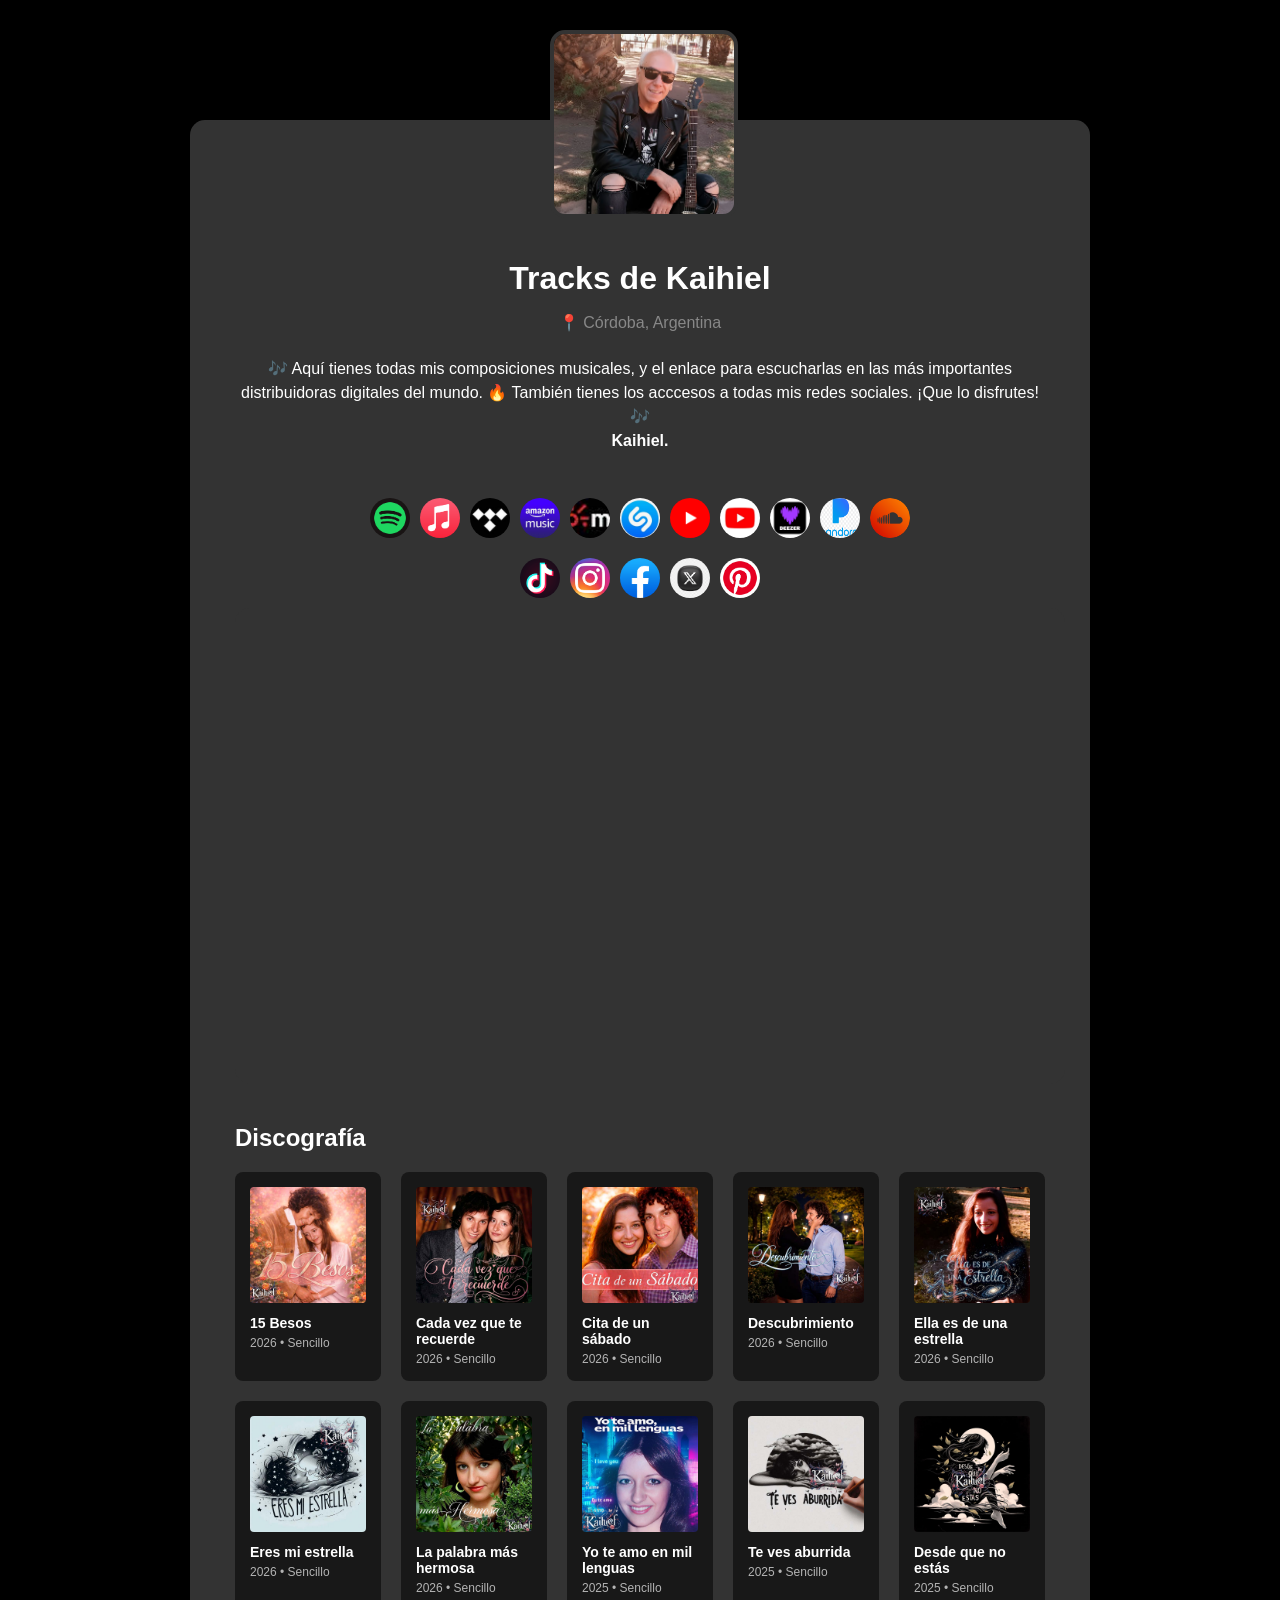
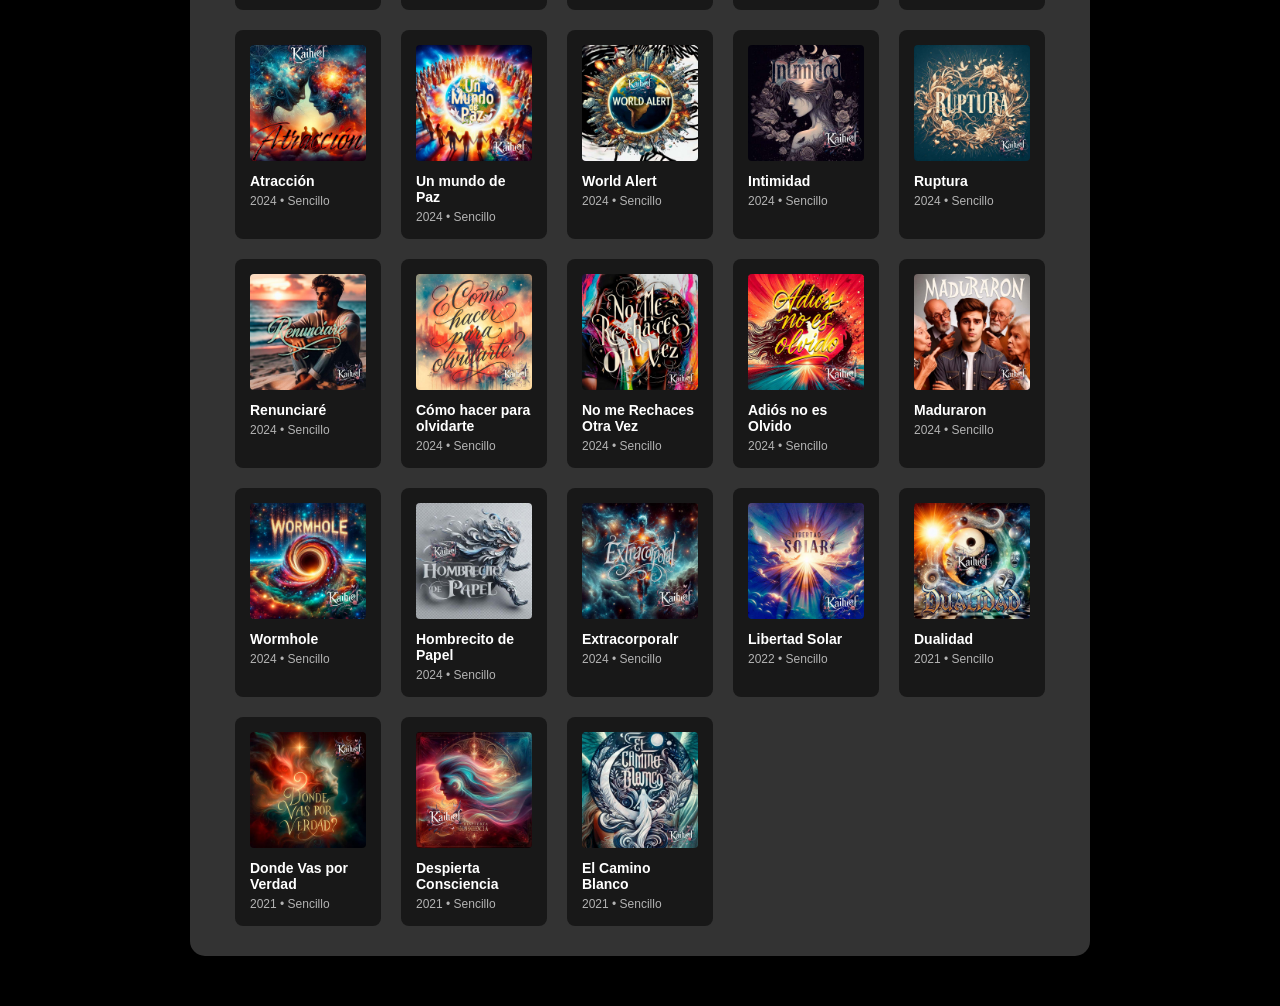
==== commit b01c3a3c: "Rename Spotify-index.html to index.html" ====
--- a/index.html
+++ b/index.html
@@ -52,253 +52,275 @@
         <h2 class="section-title">Discografía</h2>
         <div class="albums-grid">
 
-<!-- ======================= INICIO DIVs canciones ======================= -->
-<div class="album-card" onclick="loadSong('https://www.youtube.com/embed/oTpB4futs3w')">
-    <div class="cover-wrapper">
-        <img src="La-palabra-más-hermosa.jpg" alt="La palabra más hermosa">
-        <div class="play-overlay"><div class="play-icon"></div></div>
-    </div>
-    <h3>La palabra más hermosa</h3>
-    <p>2026 • Sencillo</p>
-</div>
-<div class="album-card" onclick="loadSong('https://www.youtube.com/embed/vIT_Wwnmyyw')">
-    <div class="cover-wrapper">
-        <img src="Eres-mi-estrella.jpg" alt="Eres mi estrella">
-        <div class="play-overlay"><div class="play-icon"></div></div>
-    </div>
-    <h3>Eres mi estrella</h3>
-    <p>2026 • Sencillo</p>
-</div>
-<div class="album-card" onclick="loadSong('https://www.youtube.com/embed/tcXPq1gz9vc')">
-    <div class="cover-wrapper">
-        <img src="Ella-es-de-una-estrella.jpg" alt="Ella es de una estrella">
-        <div class="play-overlay"><div class="play-icon"></div></div>
-    </div>
-    <h3>Ella es de una estrella</h3>
-    <p>2026 • Sencillo</p>
-</div>
-<div class="album-card" onclick="loadSong('https://www.youtube.com/embed/OwODm5sCfDk')">
-    <div class="cover-wrapper">
-        <img src="Descubrimiento.jpg" alt="Descubrimiento">
-        <div class="play-overlay"><div class="play-icon"></div></div>
-    </div>
-    <h3>Descubrimiento</h3>
-    <p>2026 • Sencillo</p>
-</div>
-<div class="album-card" onclick="loadSong('https://www.youtube.com/embed/CjZzciwWt7s')">
-    <div class="cover-wrapper">
-        <img src="Cita-de-un-sábado.jpg" alt="Cita de un sábado">
-        <div class="play-overlay"><div class="play-icon"></div></div>
-    </div>
-    <h3>Cita de un sábado</h3>
-    <p>2026 • Sencillo</p>
-</div>
-<div class="album-card" onclick="loadSong('https://www.youtube.com/embed/qDOxsHtS20g')">
-    <div class="cover-wrapper">
-        <img src="Cada-vez-que-te-recuerde.jpg" alt="Cada vez que te recuerde">
-        <div class="play-overlay"><div class="play-icon"></div></div>
-    </div>
-    <h3>Cada vez que te recuerde</h3>
-    <p>2026 • Sencillo</p>
-</div>
-<div class="album-card" onclick="loadSong('https://www.youtube.com/embed/ngq4TYk6nNM')">
-    <div class="cover-wrapper">
-        <img src="15-Besos.jpg" alt="15 Besos">
-        <div class="play-overlay"><div class="play-icon"></div></div>
-    </div>
-    <h3>15 Besos</h3>
-    <p>2026 • Sencillo</p>
-</div>
-<div class="album-card" onclick="loadSong('https://www.youtube.com/embed/nYkQx3yN6sA')">
-    <div class="cover-wrapper">
-        <img src="21 Yo te amo en mil lenguas - Portada.jpg" alt="YO TE AMO EN MIL LENGUAS">
-        <div class="play-overlay"><div class="play-icon"></div></div>
-    </div>
-    <h3>YO TE AMO EN MIL LENGUAS</h3>
-    <p>2025 • Sencillo</p>
-</div>
-<div class="album-card" onclick="loadSong('https://www.youtube.com/embed/ncaqAU24T1o')">
-    <div class="cover-wrapper">
-        <img src="20 Te ves aburrida - Portada.jpg" alt="TE VES ABURRIDA">
-        <div class="play-overlay"><div class="play-icon"></div></div>
-    </div>
-    <h3>TE VES ABURRIDA</h3>
-    <p>2025 • Sencillo</p>
-</div>
-<div class="album-card" onclick="loadSong('https://www.youtube.com/embed/4HJigXD0m8M')">
-    <div class="cover-wrapper">
-        <img src="19 Desde que no estás - Portada.jpg" alt="DESDE QUE NO ESTAS ">
-        <div class="play-overlay"><div class="play-icon"></div></div>
-    </div>
-    <h3>DESDE QUE NO ESTAS </h3>
-    <p>2025 • Sencillo</p>
-</div>
-<div class="album-card" onclick="loadSong('https://www.youtube.com/embed/WOiNOpPfagI')">
-    <div class="cover-wrapper">
-        <img src="18 Atracción - Portada.jpg" alt="ATRACCION">
-        <div class="play-overlay"><div class="play-icon"></div></div>
-    </div>
-    <h3>ATRACCION</h3>
-    <p>2025 • Sencillo</p>
-</div>
-<div class="album-card" onclick="loadSong('https://www.youtube.com/embed/RgkWFJVtY0s')">
-    <div class="cover-wrapper">
-        <img src="17 Un mundo de Paz - Portada 2026.jpg" alt="UN MUNDO DE PAZ">
-        <div class="play-overlay"><div class="play-icon"></div></div>
-    </div>
-    <h3>UN MUNDO DE PAZ</h3>
-    <p>2024 • Sencillo</p>
-</div>
-<div class="album-card" onclick="loadSong('https://www.youtube.com/embed/TENjZXxeNy4')">
-    <div class="cover-wrapper">
-        <img src="16 World Alert - Portada.jpg" alt="WORLD ALERT">
-        <div class="play-overlay"><div class="play-icon"></div></div>
-    </div>
-    <h3>WORLD ALERT</h3>
-    <p>2024 • Sencillo</p>
-</div>
-<div class="album-card" onclick="loadSong('https://www.youtube.com/embed/Pm0dU3vzCzQ')">
-    <div class="cover-wrapper">
-        <img src="15 Intimidad - Portada 2026.jpg" alt="INTIMIDAD">
-        <div class="play-overlay"><div class="play-icon"></div></div>
-    </div>
-    <h3>INTIMIDAD</h3>
-    <p>2024 • Sencillo</p>
-</div>
-<div class="album-card" onclick="loadSong('https://www.youtube.com/embed/6KbNKMVJw0Y')">
-    <div class="cover-wrapper">
-        <img src="14 Ruptura - Portada.jpg" alt="RUPTURA">
-        <div class="play-overlay"><div class="play-icon"></div></div>
-    </div>
-    <h3>RUPTURA</h3>
-    <p>2024 • Sencillo</p>
-</div>
-<div class="album-card" onclick="loadSong('https://www.youtube.com/embed/k0YnF4mimug')">
-    <div class="cover-wrapper">
-        <img src="13 Renunciaré - portada 2026.jpg" alt="RENUNCIARE">
-        <div class="play-overlay"><div class="play-icon"></div></div>
-    </div>
-    <h3>RENUNCIARE</h3>
-    <p>2024 • Sencillo</p>
-</div>
-<div class="album-card" onclick="loadSong('https://www.youtube.com/embed/IgkvWumr_v8')">
-    <div class="cover-wrapper">
-        <img src="12 Cómo hacer para olvidarte - Portada 2026.jpg" alt="COMO HACER PARA OLVIDARTE">
-        <div class="play-overlay"><div class="play-icon"></div></div>
-    </div>
-    <h3>COMO HACER PARA OLVIDARTE</h3>
-    <p>2024 • Sencillo</p>
-</div>
-<div class="album-card" onclick="loadSong('https://www.youtube.com/embed/4qL15DqwmqI')">
-    <div class="cover-wrapper">
-        <img src="11 No me rechaces otra vez - Portada 2026.jpg" alt="NO ME RECHACES OTRA VEZ">
-        <div class="play-overlay"><div class="play-icon"></div></div>
-    </div>
-    <h3>NO ME RECHACES OTRA VEZ</h3>
-    <p>2024 • Sencillo</p>
-</div>
-<div class="album-card" onclick="loadSong('https://www.youtube.com/embed/g8WQYKEWN5A')">
-    <div class="cover-wrapper">
-        <img src="10 Adiós no es olvido - Portada 2026.jpg" alt="ADIOS NO ES OLVIDO">
-        <div class="play-overlay"><div class="play-icon"></div></div>
-    </div>
-    <h3>ADIOS NO ES OLVIDO</h3>
-    <p>2024 • Sencillo</p>
-</div>
-<div class="album-card" onclick="loadSong('https://www.youtube.com/embed/XFQUJoP3JVQ')">
-    <div class="cover-wrapper">
-        <img src="09 Maduraron - Protada 2026.jpg" alt="MADURARON">
-        <div class="play-overlay"><div class="play-icon"></div></div>
-    </div>
-    <h3>MADURARON</h3>
-    <p>2024 • Sencillo</p>
-</div>
-<div class="album-card" onclick="loadSong('https://www.youtube.com/embed/qzG_jnud2Ig')">
-    <div class="cover-wrapper">
-        <img src="08 Wormhole - Portada 2026.jpg" alt="WORMHOLE">
-        <div class="play-overlay"><div class="play-icon"></div></div>
-    </div>
-    <h3>WORMHOLE</h3>
-    <p>2024 • Sencillo</p>
-</div>
-<div class="album-card" onclick="loadSong('https://www.youtube.com/embed/LIpcW_8I0Mc')">
-    <div class="cover-wrapper">
-        <img src="07 Hombrecito de Papel - Portada 2026.jpg" alt="HOMBRECITO DE PAPEL">
-        <div class="play-overlay"><div class="play-icon"></div></div>
-    </div>
-    <h3>HOMBRECITO DE PAPEL</h3>
-    <p>2024 • Sencillo</p>
-</div>
-<div class="album-card" onclick="loadSong('https://www.youtube.com/embed/1l0Sk7JldUw')">
-    <div class="cover-wrapper">
-        <img src="06 Extracorporal - Portada 2026.jpg" alt="EXTRACORPORAL">
-        <div class="play-overlay"><div class="play-icon"></div></div>
-    </div>
-    <h3>EXTRACORPORAL</h3>
-    <p>2024 • Sencillo</p>
-</div>
-<div class="album-card" onclick="loadSong('https://www.youtube.com/embed/bzYuRjN4qfg')">
-    <div class="cover-wrapper">
-        <img src="05 Libertad Solar - Portada 2026.jpg" alt="LIBERTAD SOLAR">
-        <div class="play-overlay"><div class="play-icon"></div></div>
-    </div>
-    <h3>LIBERTAD SOLAR</h3>
-    <p>2022 • Sencillo</p>
-</div>
-<div class="album-card" onclick="loadSong('https://www.youtube.com/embed/TVvuguQBtqk')">
-    <div class="cover-wrapper">
-        <img src="04 Dualidad - Portada.jpg" alt="DUALIDAD">
-        <div class="play-overlay"><div class="play-icon"></div></div>
-    </div>
-    <h3>DUALIDAD</h3>
-    <p>2021 • Sencillo</p>
-</div>
-<div class="album-card" onclick="loadSong('https://www.youtube.com/embed/NBKUlZ8janM')">
-    <div class="cover-wrapper">
-        <img src="03 Dónde as por verdad  2026 - Portada.jpg" alt="DONDE VAS POR VERDAD">
-        <div class="play-overlay"><div class="play-icon"></div></div>
-    </div>
-    <h3>DONDE VAS POR VERDAD</h3>
-    <p>2021 • Sencillo</p>
-</div>
-<div class="album-card" onclick="loadSong('https://www.youtube.com/embed/MkZhsvREAEg')">
-    <div class="cover-wrapper">
-        <img src="02 Despierta Consciencia - Portada.jpg" alt="DESPIERTA CONSCIENCIA">
-        <div class="play-overlay"><div class="play-icon"></div></div>
-    </div>
-    <h3>DESPIERTA CONSCIENCIA</h3>
-    <p>2021 • Sencillo</p>
-</div>
-<div class="album-card" onclick="loadSong('https://www.youtube.com/embed/INYjF5A8mGQ')">
-    <div class="cover-wrapper">
-        <img src="01 El Camino Blanco - Portada.jpg" alt="EL CAMINO BLANCO">
-        <div class="play-overlay"><div class="play-icon"></div></div>
-    </div>
-    <h3>EL CAMINO BLANCO</h3>
-    <p>2021 • Sencillo</p>
-</div>
-	
-	<!-- ======================= FIN DIVs canciones ======================= -->
+            <div class="album-card" onclick="loadSong('https://open.spotify.com/embed/album/3hJD9Df9U5PAT2CjLveUOw?utm_source=generator')">
+                <div class="cover-wrapper">
+                    <img src="15-Besos.jpg" alt="15 Besos">
+                    <div class="play-overlay"><div class="play-icon"></div></div>
+                </div>
+                <h3>15 Besos</h3>
+                <p>2026 • Sencillo</p>
+            </div>
+            <div class="album-card" onclick="loadSong('https://open.spotify.com/embed/album/6pJi0GJWLyVrtEA5CUso7U?utm_source=generator')">
+                <div class="cover-wrapper">
+                    <img src="Cada-vez-que-te-recuerde.jpg" alt="Cada vez que te recuerde">
+                    <div class="play-overlay"><div class="play-icon"></div></div>
+                </div>
+                <h3>Cada vez que te recuerde</h3>
+                <p>2026 • Sencillo</p>
+            </div>
+            <div class="album-card" onclick="loadSong('https://open.spotify.com/embed/album/7hgsuvDgxcAeBH8pt4OzrH?utm_source=generator')">
+                <div class="cover-wrapper">
+                    <img src="Cita-de-un-sábado.jpg" alt="Cita de un sábado">
+                    <div class="play-overlay"><div class="play-icon"></div></div>
+                </div>
+                <h3>Cita de un sábado</h3>
+                <p>2026 • Sencillo</p>
+            </div>
+            <div class="album-card" onclick="loadSong('https://open.spotify.com/embed/album/3QksHKoB19mJzZjbds2ztN?utm_source=generator')">
+                <div class="cover-wrapper">
+                    <img src="Descubrimiento.jpg" alt="Descubrimiento">
+                    <div class="play-overlay"><div class="play-icon"></div></div>
+                </div>
+                <h3>Descubrimiento</h3>
+                <p>2026 • Sencillo</p>
+            </div>
+            <div class="album-card" onclick="loadSong('https://open.spotify.com/embed/album/1LhHt4QEmFWddc9gAsj0Ai?utm_source=generator')">
+                <div class="cover-wrapper">
+                    <img src="Ella-es-de-una-estrella.jpg" alt="Ella es de una estrella">
+                    <div class="play-overlay"><div class="play-icon"></div></div>
+                </div>
+                <h3>Ella es de una estrella</h3>
+                <p>2026 • Sencillo</p>
+            </div>
+            <div class="album-card" onclick="loadSong('https://open.spotify.com/embed/album/2BxylmngE9ZZsV4GO0fLOm?utm_source=generator')">
+                <div class="cover-wrapper">
+                    <img src="Eres-mi-estrella.jpg" alt="Eres mi estrella">
+                    <div class="play-overlay"><div class="play-icon"></div></div>
+                </div>
+                <h3>Eres mi estrella</h3>
+                <p>2026 • Sencillo</p>
+            </div>
+            <div class="album-card" onclick="loadSong('https://open.spotify.com/embed/album/0TAL2G2rO4IbtaiDgnl4un?utm_source=generator')">
+                <div class="cover-wrapper">
+                    <img src="La-palabra-más-hermosa.jpg" alt="La palabra más hermosa">
+                    <div class="play-overlay"><div class="play-icon"></div></div>
+                </div>
+                <h3>La palabra más hermosa</h3>
+                <p>2026 • Sencillo</p>
+            </div>
+
+
+			
+            <div class="album-card" onclick="loadSong('https://open.spotify.com/embed/album/1T506V0TpHHjUrXEIkkWwL?utm_source=generator')">
+                <div class="cover-wrapper">
+                    <img src="21 Yo te amo en mil lenguas - Portada.jpg" alt="Yo te amo en mil lenguas">
+                    <div class="play-overlay"><div class="play-icon"></div></div>
+                </div>
+                <h3>Yo te amo en mil lenguas</h3>
+                <p>2025 • Sencillo</p>
+            </div>
+
+            <div class="album-card" onclick="loadSong('https://open.spotify.com/embed/album/4Dgl8jLNEsI42kCJyl3b6J?utm_source=generator')">
+                <div class="cover-wrapper">
+                    <img src="20 Te ves aburrida - Portada.jpg" alt="Te ves aburrida">
+                    <div class="play-overlay"><div class="play-icon"></div></div>
+                </div>
+                <h3>Te ves aburrida</h3>
+                <p>2025 • Sencillo</p>
+            </div>
+
+            <div class="album-card" onclick="loadSong('https://open.spotify.com/embed/album/6Qbb5xgWLNXabm9kcEeXSp?utm_source=generator')">
+                <div class="cover-wrapper">
+                    <img src="19 Desde que no estás - Portada.jpg" alt="Desde que no estás">
+                    <div class="play-overlay"><div class="play-icon"></div></div>
+                </div>
+                <h3>Desde que no estás</h3>
+                <p>2025 • Sencillo</p>
+            </div>
+
+            <div class="album-card" onclick="loadSong('https://open.spotify.com/embed/album/1Bs3m2zX9jn7U6OhXLsowG?utm_source=generator')">
+                <div class="cover-wrapper">
+                    <img src="18 Atracción - Portada.jpg" alt="Atracción">
+                    <div class="play-overlay"><div class="play-icon"></div></div>
+                </div>
+                <h3>Atracción</h3>
+                <p>2024 • Sencillo</p>
+            </div>
+
+            <div class="album-card" onclick="loadSong('https://open.spotify.com/embed/album/0TffJCyNWwBPTFphyFD3ni?utm_source=generator')">
+                <div class="cover-wrapper">
+                    <img src="17 Un mundo de Paz - Portada 2026.jpg" alt="Un mundo de Paz">
+                    <div class="play-overlay"><div class="play-icon"></div></div>
+                </div>
+                <h3>Un mundo de Paz</h3>
+                <p>2024 • Sencillo</p>
+            </div>
+
+            <div class="album-card" onclick="loadSong('https://open.spotify.com/embed/album/1G9kzJxGf55cSk0MqXVwhN?utm_source=generator')">
+                <div class="cover-wrapper">
+                    <img src="16 World Alert - Portada.jpg" alt="World Alert">
+                    <div class="play-overlay"><div class="play-icon"></div></div>
+                </div>
+                <h3>World Alert</h3>
+                <p>2024 • Sencillo</p>
+            </div>
+
+            <div class="album-card" onclick="loadSong('https://open.spotify.com/embed/album/1vrvcxgYzcLJ1pIWbiXJiS?utm_source=generator')">
+                <div class="cover-wrapper">
+                    <img src="15 Intimidad - Portada 2026.jpg" alt="Intimidad">
+                    <div class="play-overlay"><div class="play-icon"></div></div>
+                </div>
+                <h3>Intimidad</h3>
+                <p>2024 • Sencillo</p>
+            </div>
+
+            <div class="album-card" onclick="loadSong('https://open.spotify.com/embed/album/75FFiN7RpqEtVQOO27BbDU?utm_source=generator')">
+                <div class="cover-wrapper">
+                    <img src="14 Ruptura - Portada.jpg" alt="Ruptura">
+                    <div class="play-overlay"><div class="play-icon"></div></div>
+                </div>
+                <h3>Ruptura</h3>
+                <p>2024 • Sencillo</p>
+            </div>
+
+            <div class="album-card" onclick="loadSong('https://open.spotify.com/embed/album/5bGkMyEACLNIircNbHCV6y?utm_source=generator')">
+                <div class="cover-wrapper">
+                    <img src="13 Renunciaré - portada 2026.jpg" alt="Renunciaré">
+                    <div class="play-overlay"><div class="play-icon"></div></div>
+                </div>
+                <h3>Renunciaré</h3>
+                <p>2024 • Sencillo</p>
+            </div>
+
+            <div class="album-card" onclick="loadSong('https://open.spotify.com/embed/album/5s5dGxfLfldGgfyiWUZaWW?utm_source=generator')">
+                <div class="cover-wrapper">
+                    <img src="12 Cómo hacer para olvidarte - Portada 2026.jpg" alt="Cómo hacer para olvidarte">
+                    <div class="play-overlay"><div class="play-icon"></div></div>
+                </div>
+                <h3>Cómo hacer para olvidarte</h3>
+                <p>2024 • Sencillo</p>
+            </div>
+
+            <div class="album-card" onclick="loadSong('https://open.spotify.com/embed/album/0IBC8am52rLKUYzDywdReo?utm_source=generator')">
+                <div class="cover-wrapper">
+                    <img src="11 No me rechaces otra vez - Portada 2026.jpg" alt="No me Rechaces Otra Vez">
+                    <div class="play-overlay"><div class="play-icon"></div></div>
+                </div>
+                <h3>No me Rechaces Otra Vez</h3>
+                <p>2024 • Sencillo</p>
+            </div>
+
+            <div class="album-card" onclick="loadSong('https://open.spotify.com/embed/album/7c53TbLIAXFpOGUAbkczuz?utm_source=generator')">
+                <div class="cover-wrapper">
+                    <img src="10 Adiós no es olvido - Portada 2026.jpg" alt="Adiós no es Olvido">
+                    <div class="play-overlay"><div class="play-icon"></div></div>
+                </div>
+                <h3>Adiós no es Olvido</h3>
+                <p>2024 • Sencillo</p>
+            </div>
+
+            <div class="album-card" onclick="loadSong('https://open.spotify.com/embed/album/0Zx9XN3BHfGhL3fXZF9tF1?utm_source=generator')">
+                <div class="cover-wrapper">
+                    <img src="09 Maduraron - Protada 2026.jpg" alt="Maduraron">
+                    <div class="play-overlay"><div class="play-icon"></div></div>
+                </div>
+                <h3>Maduraron</h3>
+                <p>2024 • Sencillo</p>
+            </div>
+
+            <div class="album-card" onclick="loadSong('https://open.spotify.com/embed/album/2o4RLUSgZBN4JqhvJ0o9LF?utm_source=generator')">
+                <div class="cover-wrapper">
+                    <img src="08 Wormhole - Portada 2026.jpg" alt="Wormhole">
+                    <div class="play-overlay"><div class="play-icon"></div></div>
+                </div>
+                <h3>Wormhole</h3>
+                <p>2024 • Sencillo</p>
+            </div>
+
+            <div class="album-card" onclick="loadSong('https://open.spotify.com/embed/album/2cGMWY3aWDWnUhpaTBZ5rB?utm_source=generator')">
+                <div class="cover-wrapper">
+                    <img src="07 Hombrecito de Papel - Portada 2026.jpg" alt="Hombrecito de Papel">
+                    <div class="play-overlay"><div class="play-icon"></div></div>
+                </div>
+                <h3>Hombrecito de Papel</h3>
+                <p>2024 • Sencillo</p>
+            </div>
+            
+            <div class="album-card" onclick="loadSong('https://open.spotify.com/embed/album/7xV4xnTbl1Ak41NCHZcvxB?utm_source=generator')">
+                <div class="cover-wrapper">
+                    <img src="06 Extracorporal - Portada 2026.jpg" alt="Extracorporal">
+                    <div class="play-overlay"><div class="play-icon"></div></div>
+                </div>
+                <h3>Extracorporalr</h3>
+                <p>2024 • Sencillo</p>
+            </div>
+            
+            <div class="album-card" onclick="loadSong('https://open.spotify.com/embed/album/73HvepRkumDbmVhpwdjTzm?utm_source=generator')">
+                <div class="cover-wrapper">
+                    <img src="05 Libertad Solar - Portada 2026.jpg" alt="Libertad Solar">
+                    <div class="play-overlay"><div class="play-icon"></div></div>
+                </div>
+                <h3>Libertad Solar</h3>
+                <p>2022 • Sencillo</p>
+            </div>
+            
+            <div class="album-card" onclick="loadSong('https://open.spotify.com/embed/album/3nf0Phiq4hs6on0hZqkorv?utm_source=generator')">
+                <div class="cover-wrapper">
+                    <img src="04 Dualidad - Portada.jpg" alt="Dualidad">
+                    <div class="play-overlay"><div class="play-icon"></div></div>
+                </div>
+                <h3>Dualidad</h3>
+                <p>2021 • Sencillo</p>
+            </div>
+
+            <div class="album-card" onclick="loadSong('https://open.spotify.com/embed/album/7iKkGJQ3YbFJsHSqrNm0Oz?utm_source=generator')">
+                <div class="cover-wrapper">
+                    <img src="03 Dónde as por verdad  2026 - Portada.jpg" alt="Donde Vas por Verdad">
+                    <div class="play-overlay"><div class="play-icon"></div></div>
+                </div>
+                <h3>Donde Vas por Verdad</h3>
+                <p>2021 • Sencillo</p>
+            </div>
+
+            <div class="album-card" onclick="loadSong('https://open.spotify.com/embed/track/1v7K78TcqS9GzK5S1wuVEM?utm_source=generator')">
+                <div class="cover-wrapper">
+                    <img src="02 Despierta Consciencia - Portada.jpg" alt="Despierta Consciencia">
+                    <div class="play-overlay"><div class="play-icon"></div></div>
+                </div>
+                <h3>Despierta Consciencia</h3>
+                <p>2021 • Sencillo</p>
+            </div>
+
+            <div class="album-card" onclick="loadSong('https://open.spotify.com/embed/track/5cOeWUez1Jf2Jr3aXOcYvq?utm_source=generator')">
+                <div class="cover-wrapper">
+                    <img src="01 El Camino Blanco - Portada.jpg" alt="El Camino Blanco">
+                    <div class="play-overlay"><div class="play-icon"></div></div>
+                </div>
+                <h3>El Camino Blanco</h3>
+                <p>2021 • Sencillo</p>
+            </div>
 
         </div>
 
         <div id="player-container" style="margin-top: 30px; display: none;">
-            <div id="youtube-player"></div>
+            <div id="spotify-player"></div>
         </div>
     </div>
 </div>
 
 <script type="text/javascript">
-function loadSong(urlYouTube) {
+function loadSong(urlSpotify) {
     var container = document.getElementById('player-container');
-    var playerDiv = document.getElementById('youtube-player');
+    var playerDiv = document.getElementById('spotify-player');
     
     container.style.display = 'block';
     
-    // Inyecta el iframe de YouTube con los mismos atributos que tu versión original
-    playerDiv.innerHTML = '<iframe style="border-radius:12px" src="' + urlYouTube + '" width="100%" height="352" frameBorder="0" allowfullscreen="" allow="accelerometer; autoplay; clipboard-write; encrypted-media; gyroscope; picture-in-picture" loading="lazy"></iframe>';
+    // Aquí se inyecta el link real en tu estructura de iframe
+    playerDiv.innerHTML = '<iframe data-testid="embed-iframe" style="border-radius:12px" src="' + urlSpotify + '" width="100%" height="352" frameBorder="0" allowfullscreen="" allow="autoplay; clipboard-write; encrypted-media; fullscreen; picture-in-picture" loading="lazy"></iframe>';
     
-    window.scrollTo({ top: container.offsetTop - 20, behavior: "smooth" });
+    window.scrollTo({ top: container.offsetTop - 20, behavior: 'smooth' });
 }
+</script>
+
 </body>
 </html>
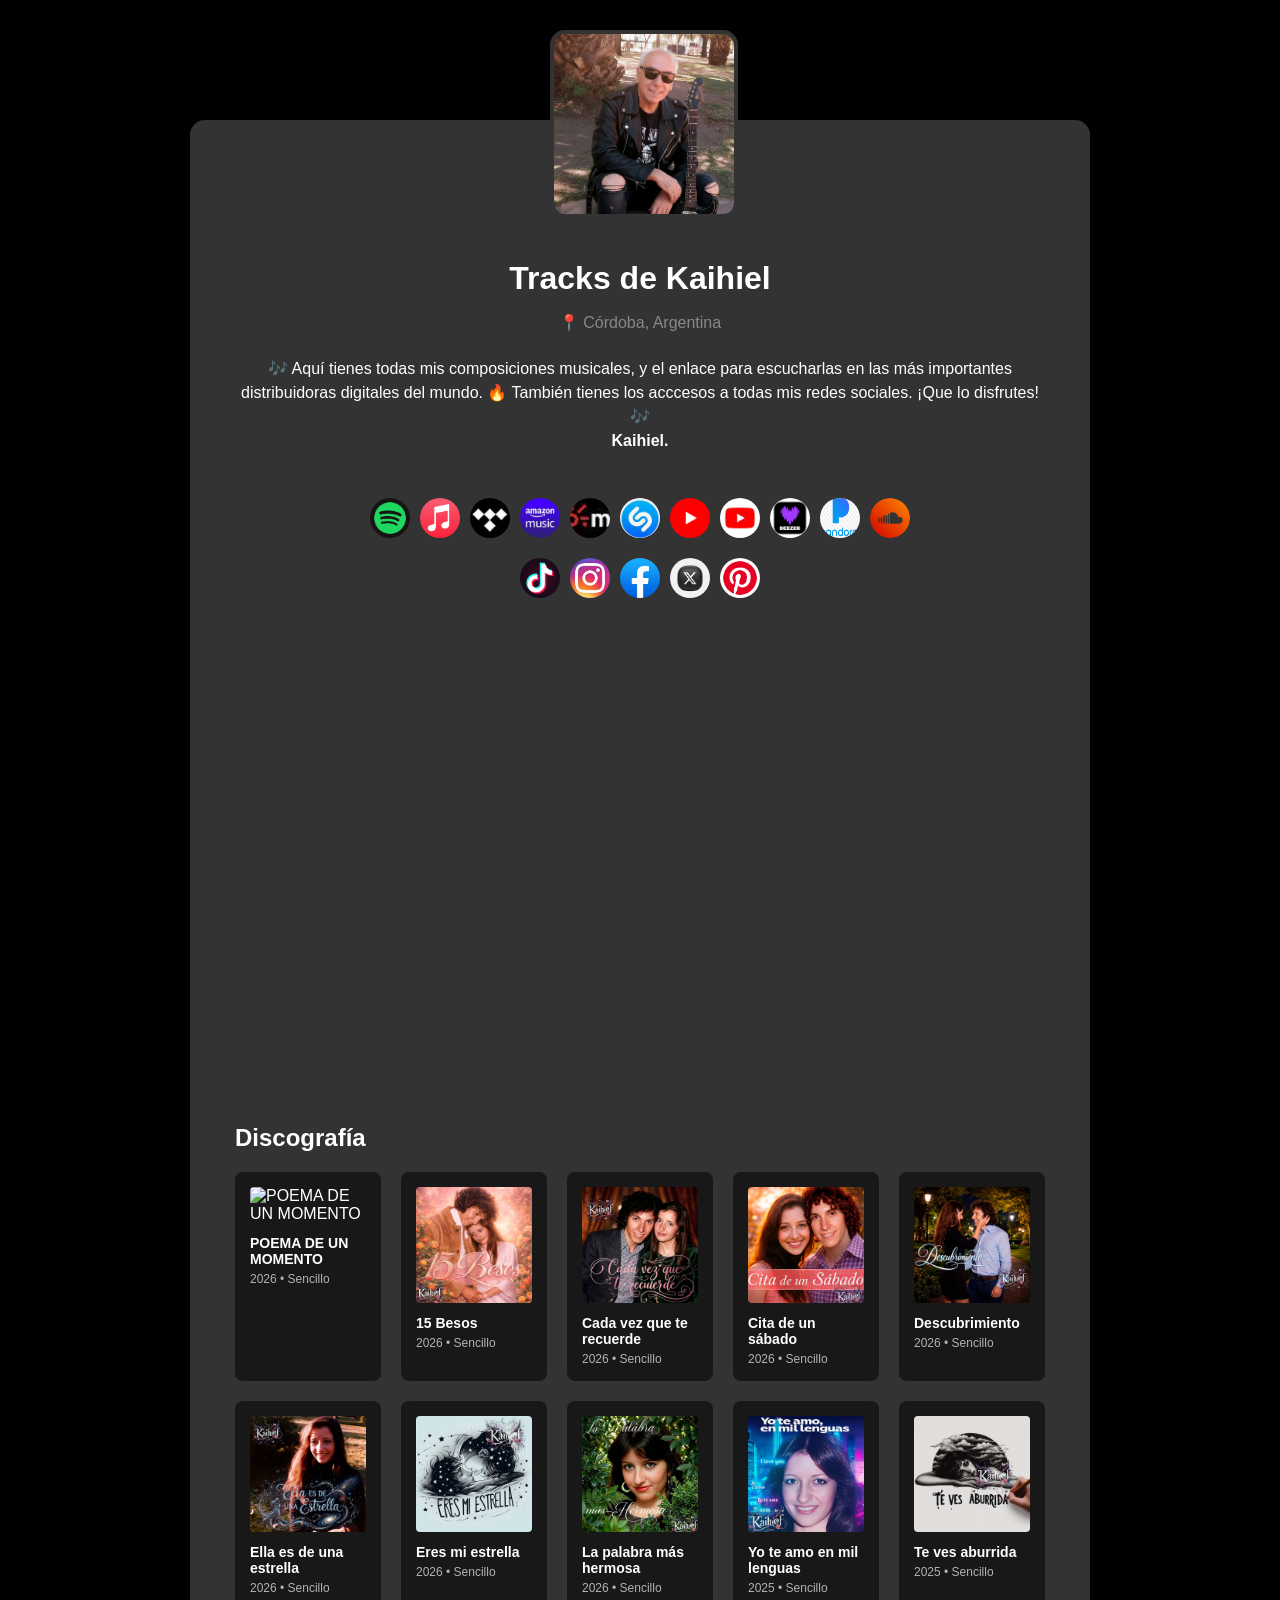
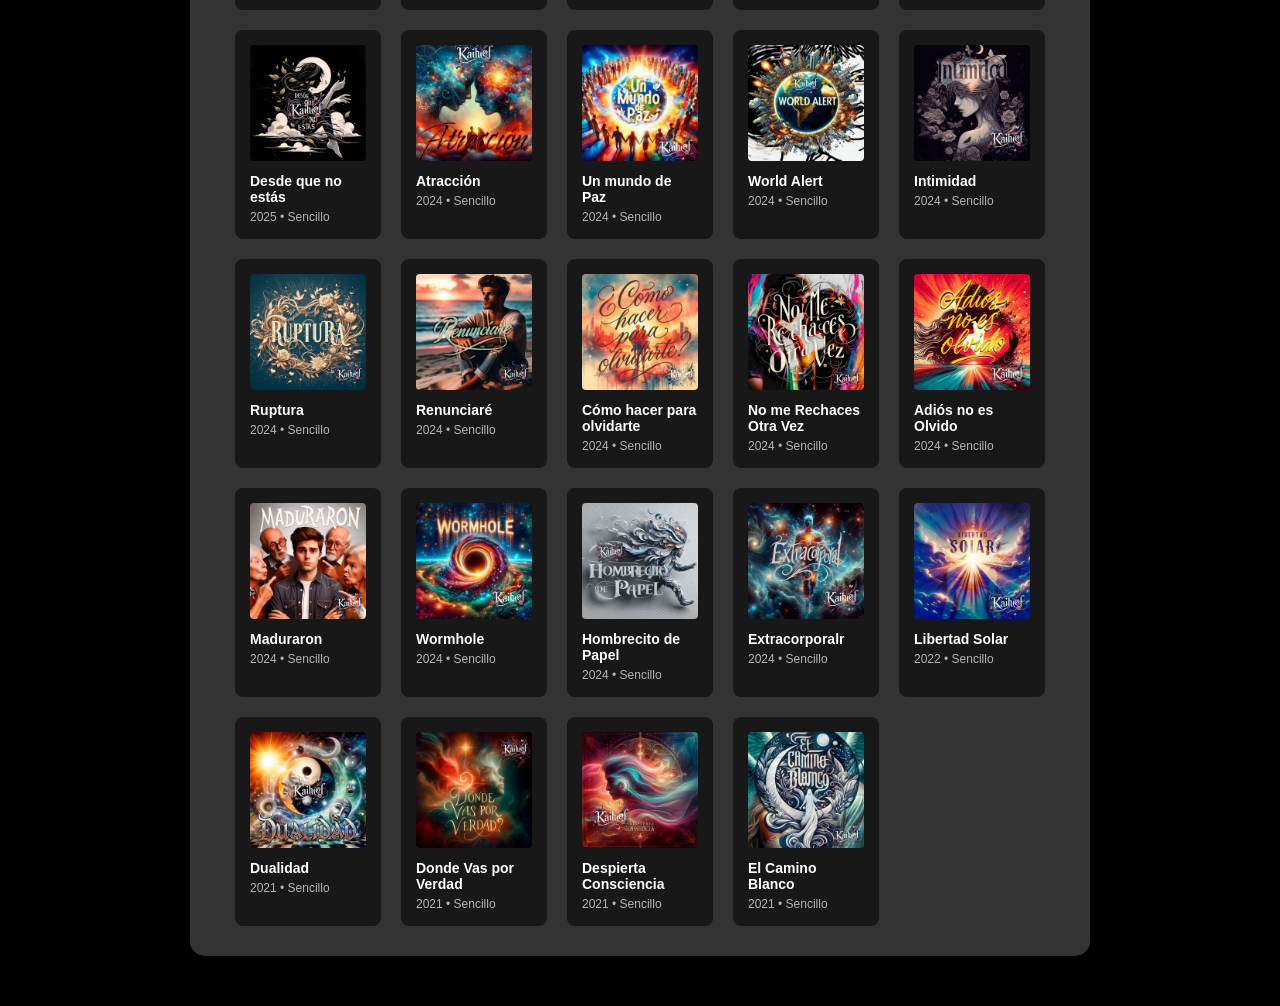
==== commit 2de0e9a9: "Update index.html" ====
--- a/index.html
+++ b/index.html
@@ -52,6 +52,14 @@
         <h2 class="section-title">Discografía</h2>
         <div class="albums-grid">
 
+			            <div class="album-card" onclick="loadSong('https://open.spotify.com/embed/album/59u1WubXRiehNmZ89EmzLW?utm_source=generator')">
+                <div class="cover-wrapper">
+                    <img src="POEMA-DE-UN-MOMENTO.jpg" alt="POEMA DE UN MOMENTO">
+                    <div class="play-overlay"><div class="play-icon"></div></div>
+                </div>
+                <h3>POEMA DE UN MOMENTO</h3>
+                <p>2026 • Sencillo</p>
+            </div>
             <div class="album-card" onclick="loadSong('https://open.spotify.com/embed/album/3hJD9Df9U5PAT2CjLveUOw?utm_source=generator')">
                 <div class="cover-wrapper">
                     <img src="15-Besos.jpg" alt="15 Besos">
